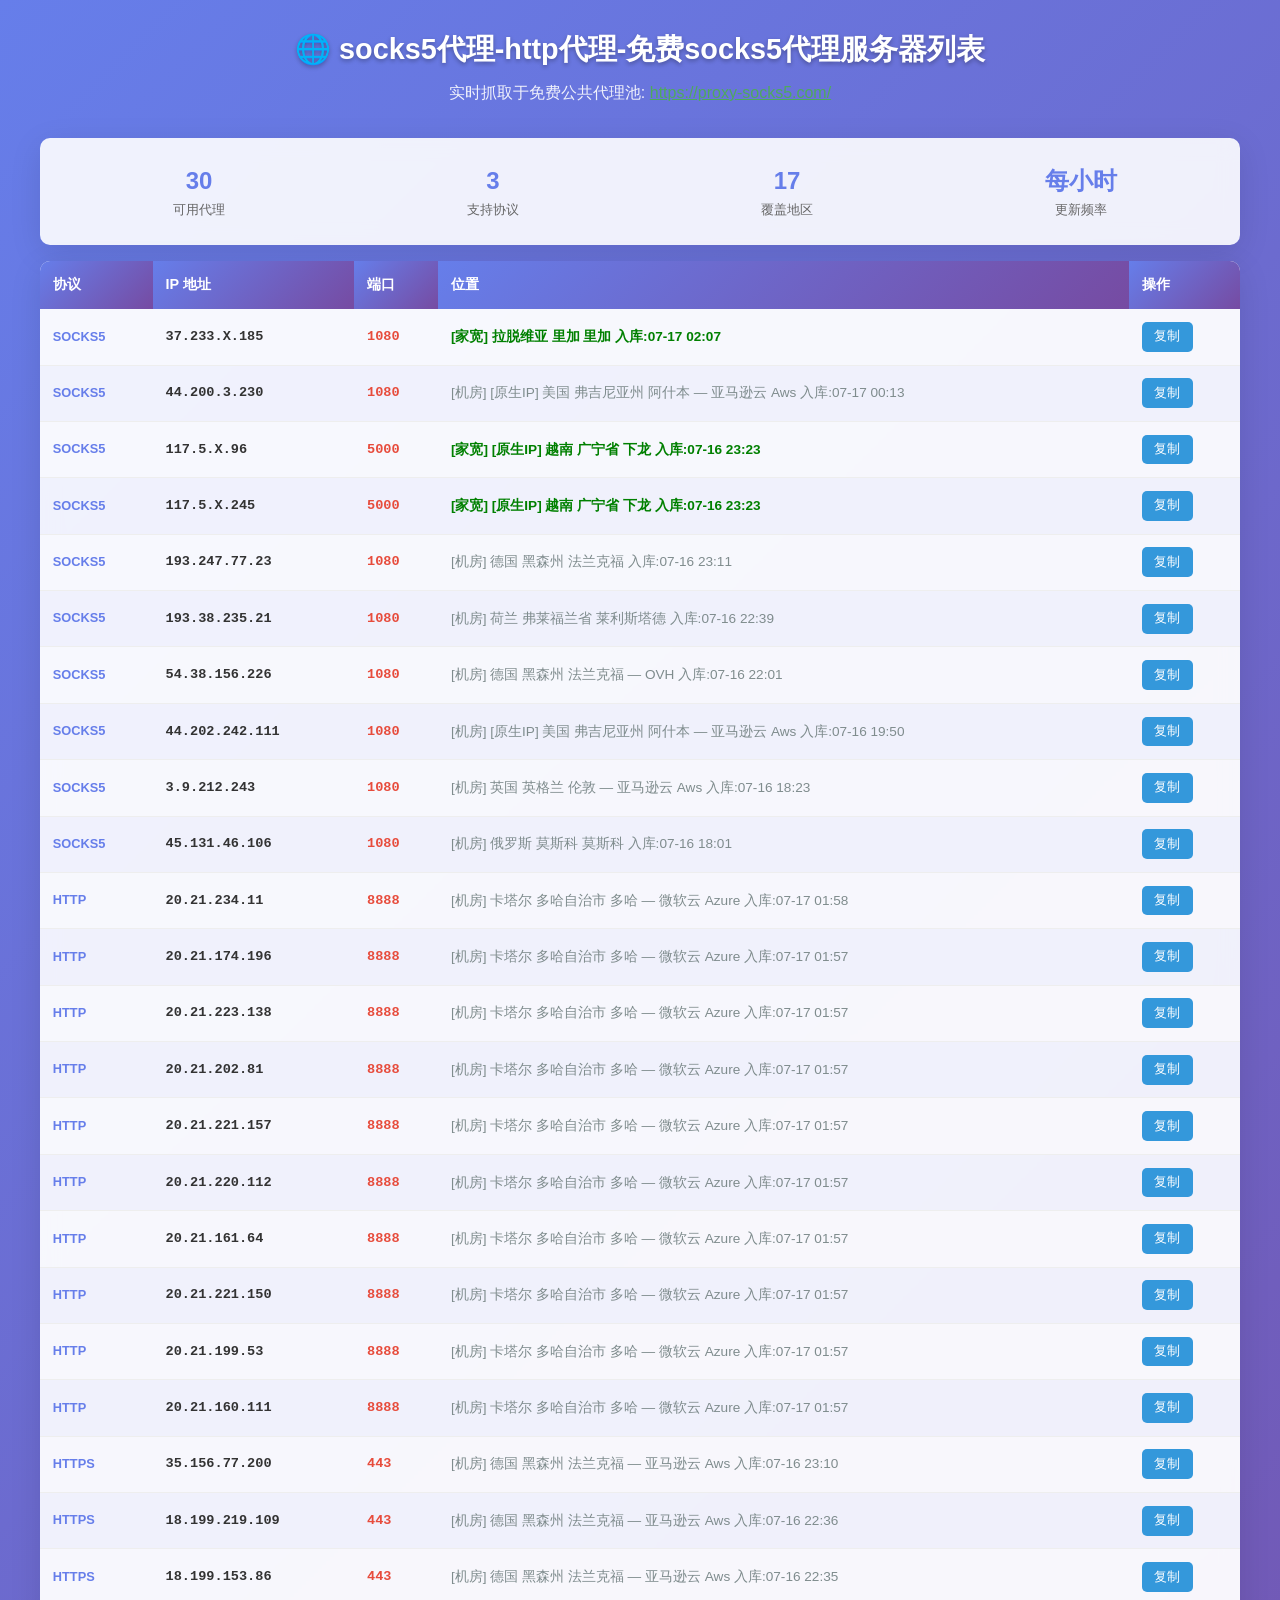
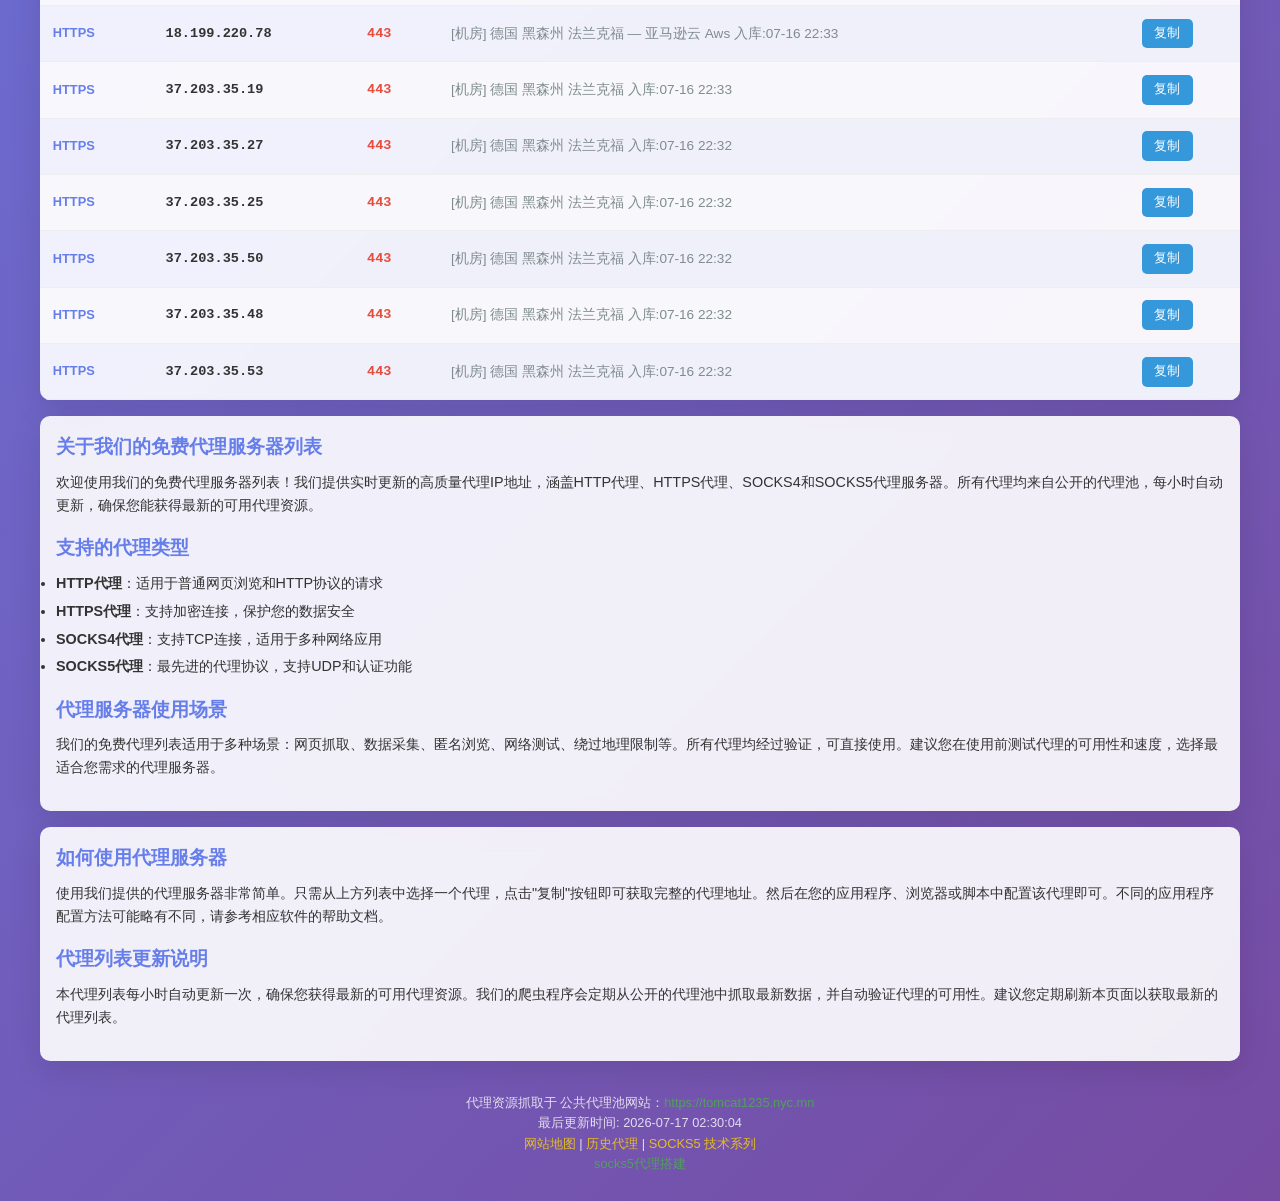
==== index.html @ ab37756b "Update index.html - 2026-07-17 02:30:05" ====
<!DOCTYPE html>
<html lang="zh-CN">
<head>
    <!-- 基础 Meta 标签 -->
    <meta charset="UTF-8">
    <meta name="viewport" content="width=device-width, initial-scale=1.0, maximum-scale=1.0, user-scalable=no">
    <meta http-equiv="X-UA-Compatible" content="IE=edge">
    
    <!-- SEO Meta 标签 -->
    <title>socks5代理-http代理-免费socks5代理服务器列表</title>
    <meta name="description" content="提供实时更新的免费HTTP、HTTPS、SOCKS4、SOCKS5代理服务器列表，覆盖全球多个国家和地区 覆盖全球17个国家和地区，30个可用代理IP，每小时更新，完全免费使用。">
    <meta name="keywords" content="免费代理,免费socks5代理代,理服务器,HTTP代理,HTTPS代理,SOCKS代理,SOCKS5,代理IP,代理列表,免费代理IP,高匿代理,匿名代理">
    <meta name="author" content="Free Proxy List">
    <meta name="robots" content="index, follow">
    <meta name="googlebot" content="index, follow">
    <meta name="bingbot" content="index, follow">
    
    <!-- Open Graph 标签 (社交媒体分享) -->
    <meta property="og:title" content="socks5代理-http代理-免费socks5代理服务器列表">
    <meta property="og:description" content="提供30个实时更新的免费代理服务器，提供实时更新的免费HTTP、HTTPS、SOCKS4、SOCKS5代理服务器列表，覆盖全球多个国家和地区">
    <meta property="og:type" content="website">
    <meta property="og:url" content="https://socks5-proxy.github.io">
    <meta property="og:image" content="https://socks5-proxy.github.io/proxy-list-preview.jpg">
    <meta property="og:locale" content="zh_CN">
    <meta property="og:site_name" content="socks5代理-http代理-免费socks5代理服务器列表">
    
    <!-- Twitter Card 标签 -->
    <meta name="twitter:card" content="summary_large_image">
    <meta name="twitter:title" content="socks5代理-http代理-免费socks5代理服务器列表">
    <meta name="twitter:description" content="提供实时更新的免费HTTP、HTTPS、SOCKS4、SOCKS5代理服务器列表，覆盖全球多个国家和地区">
    <meta name="twitter:image" content="https://socks5-proxy.github.io/proxy-list-preview.jpg">
    
    <!-- 其他 SEO 标签 -->
    <meta name="language" content="Chinese">
    <meta name="revisit-after" content="1 hours">
    <meta name="distribution" content="global">
    <meta name="rating" content="general">
    <link rel="canonical" href="https://socks5-proxy.github.io/">
    
    <!-- 结构化数据 (JSON-LD) -->
    <script type="application/ld+json">
{
  "@context": "https://schema.org",
  "@type": "WebSite",
  "description": "提供实时更新的免费HTTP、HTTPS、SOCKS4、SOCKS5代理服务器列表，覆盖全球多个国家和地区",
  "name": "socks5代理-http代理-免费socks5代理服务器列表",
  "potentialAction": {
    "@type": "SearchAction",
    "query-input": "required name=search_term_string",
    "target": "https://socks5-proxy.github.io/?q={search_term_string}"
  },
  "url": "https://socks5-proxy.github.io"
}
    </script>
    
    <!-- Favicon -->
    <link rel="icon" type="image/x-icon" href="/favicon.ico">
    <link rel="apple-touch-icon" sizes="180x180" href="/apple-touch-icon.png">
    
    <style>
        * {
            margin: 0;
            padding: 0;
            box-sizing: border-box;
        }
        
        body {
            font-family: -apple-system, BlinkMacSystemFont, 'Segoe UI', Roboto, Oxygen, Ubuntu, Cantarell, 'Open Sans', 'Helvetica Neue', sans-serif;
            background: linear-gradient(135deg, #667eea 0%, #764ba2 100%);
            color: #333;
            line-height: 1.6;
            padding: 10px;
        }
        
        .container {
            max-width: 1200px;
            margin: 0 auto;
        }
        
        header {
            text-align: center;
            padding: 1rem 0;
            color: white;
            animation: fadeInDown 1s ease;
        }
        
        h1 {
            font-size: 1.8rem;
            margin-bottom: 0.5rem;
            text-shadow: 0 2px 4px rgba(0,0,0,0.3);
        }
        
        .subtitle {
            font-size: 1rem;
            opacity: 0.9;
        }
        .subtitle a { color: #4CAF50; }
        
        .stats {
            background: rgba(255, 255, 255, 0.9);
            border-radius: 10px;
            padding: 1rem;
            margin: 1rem 0;
            box-shadow: 0 8px 32px rgba(0,0,0,0.1);
            backdrop-filter: blur(10px);
            animation: fadeInUp 1s ease;
        }
        
        .stats-grid {
            display: grid;
            grid-template-columns: repeat(auto-fit, minmax(150px, 1fr));
            gap: 0.5rem;
            text-align: center;
        }
        
        .stat-item {
            padding: 0.5rem;
        }
        
        .stat-number {
            font-size: 1.5rem;
            font-weight: bold;
            color: #667eea;
        }
        
        .stat-label {
            font-size: 0.8rem;
            color: #666;
        }
        
        .proxy-table {
            background: rgba(255, 255, 255, 0.95);
            border-radius: 10px;
            overflow: hidden;
            box-shadow: 0 8px 32px rgba(0,0,0,0.1);
            backdrop-filter: blur(10px);
            animation: fadeIn 1.5s ease;
            margin-bottom: 1rem;
        }
        
        table {
            width: 100%;
            border-collapse: collapse;
        }
        
        th {
            background: linear-gradient(135deg, #667eea 0%, #764ba2 100%);
            color: white;
            padding: 0.8rem;
            text-align: left;
            font-weight: 600;
            font-size: 0.9rem;
        }
        
        tr:nth-child(even) {
            background-color: rgba(102, 126, 234, 0.05);
        }
        
        td {
            padding: 0.8rem;
            border-bottom: 1px solid #eee;
            font-size: 0.9rem;
        }
        
        .protocol {
            font-weight: bold;
            color: #667eea;
            text-transform: uppercase;
            font-size: 0.8rem;
        }
        
        .ip {
            font-family: 'Courier New', monospace;
            font-weight: bold;
            font-size: 0.85rem;
        }
        
        .port {
            font-family: 'Courier New', monospace;
            color: #e74c3c;
            font-weight: bold;
            font-size: 0.85rem;
        }
        
        .location {
            color: #7f8c8d;
            font-size: 0.85rem;
        }
        
        .copy-btn {
            background: #3498db;
            color: white;
            border: none;
            padding: 0.4rem 0.8rem;
            border-radius: 5px;
            cursor: pointer;
            font-size: 0.8rem;
            transition: all 0.3s ease;
            white-space: nowrap;
        }
        
        .copy-btn:hover {
            background: #2980b9;
            transform: translateY(-2px);
        }
        
        .copy-btn.copied {
            background: #27ae60;
        }
        
        .footer {
            text-align: center;
            color: white;
            padding: 1rem;
            font-size: 0.8rem;
            opacity: 0.8;
            margin-top: 1rem;
        }
        
        .footer a {
            color: #FFD700;
            text-decoration: none;
        }
        
        .footer a:hover {
            text-decoration: underline;
        }
        
        #copy-notification {
            position: fixed;
            top: 20px;
            right: 20px;
            background: #27ae60;
            color: white;
            padding: 1rem 2rem;
            border-radius: 5px;
            box-shadow: 0 4px 12px rgba(0,0,0,0.15);
            font-weight: bold;
            z-index: 1000;
            opacity: 0;
            transform: translateY(-20px);
            transition: all 0.3s ease;
        }
        
        #copy-notification.show {
            opacity: 1;
            transform: translateY(0);
        }
        
        .seo-content {
            background: rgba(255, 255, 255, 0.9);
            border-radius: 10px;
            padding: 1rem;
            margin: 1rem 0;
            box-shadow: 0 8px 32px rgba(0,0,0,0.1);
            backdrop-filter: blur(10px);
        }
        
        .seo-content h2 {
            color: #667eea;
            font-size: 1.2rem;
            margin-bottom: 0.5rem;
        }
        
        .seo-content p, .seo-content ul {
            font-size: 0.9rem;
            margin-bottom: 1rem;
        }
        
        .seo-content li {
            margin-bottom: 0.3rem;
        }
        
        @keyframes fadeIn {
            from { opacity: 0; }
            to { opacity: 1; }
        }
        
        @keyframes fadeInDown {
            from {
                opacity: 0;
                transform: translateY(-30px);
            }
            to {
                opacity: 1;
                transform: translateY(0);
            }
        }
        
        @keyframes fadeInUp {
            from {
                opacity: 0;
                transform: translateY(30px);
            }
            to {
                opacity: 1;
                transform: translateY(0);
            }
        }
        
        /* 移动端优化 */
        @media (max-width: 768px) {
            body {
                padding: 5px;
            }
            
            .container {
                padding: 0 5px;
            }
            
            h1 {
                font-size: 1.5rem;
            }
            
            .subtitle {
                font-size: 0.9rem;
            }
            
            .stats {
                padding: 0.8rem;
            }
            
            .stats-grid {
                grid-template-columns: 1fr 1fr;
                gap: 0.5rem;
            }
            
            .stat-item {
                padding: 0.4rem;
            }
            
            .stat-number {
                font-size: 1.2rem;
            }
            
            .stat-label {
                font-size: 0.7rem;
            }
            
            th, td {
                padding: 0.5rem;
                font-size: 0.8rem;
            }
            
            .proxy-table {
                overflow-x: auto;
                margin-bottom: 1rem;
            }
            
            table {
                min-width: 600px;
            }
            
            .ip, .port, .location {
                font-size: 0.75rem;
            }
            
            .copy-btn {
                padding: 0.3rem 0.6rem;
                font-size: 0.7rem;
            }
            
            .footer {
                padding: 0.8rem;
                font-size: 0.7rem;
            }
            
            .seo-content {
                padding: 0.8rem;
            }
            
            .seo-content h2 {
                font-size: 1rem;
            }
            
            .seo-content p, .seo-content ul {
                font-size: 0.8rem;
            }
        }
        
        @media (max-width: 480px) {
            h1 {
                font-size: 1.3rem;
            }
            
            .stats-grid {
                grid-template-columns: 1fr;
            }
            
            th, td {
                padding: 0.4rem;
                font-size: 0.7rem;
            }
            
            .ip, .port, .location {
                font-size: 0.7rem;
            }
            
            .copy-btn {
                padding: 0.2rem 0.5rem;
                font-size: 0.65rem;
            }
        }
    </style>
</head>
<body>
    <div class="container">
        <header>
            <h1>🌐 socks5代理-http代理-免费socks5代理服务器列表</h1>
            <p class="subtitle">实时抓取于免费公共代理池: <a href="https://proxy-socks5.com/" target="_blank" rel="nofollow noopener">https://proxy-socks5.com/</a></p>
        </header>
        
        <div class="stats">
            <div class="stats-grid">
                <div class="stat-item">
                    <div class="stat-number">30</div>
                    <div class="stat-label">可用代理</div>
                </div>
                <div class="stat-item">
                    <div class="stat-number">3</div>
                    <div class="stat-label">支持协议</div>
                </div>
                <div class="stat-item">
                    <div class="stat-number">17</div>
                    <div class="stat-label">覆盖地区</div>
                </div>
                <div class="stat-item">
                    <div class="stat-number">每小时</div>
                    <div class="stat-label">更新频率</div>
                </div>
            </div>
        </div>
        
        <div class="proxy-table">
            <table>
                <thead>
                    <tr>
                        <th>协议</th>
                        <th>IP 地址</th>
                        <th>端口</th>
                        <th>位置</th>
                        <th>操作</th>
                    </tr>
                </thead>
                <tbody>
                    
                    <tr>
                        <td class="protocol">socks5</td>
                        <td class="ip">37.233.X.185</td>
                        <td class="port">1080</td>
                        <td class="location" style="color: green; font-weight: bold;">[家宽] 拉脱维亚 里加 里加 入库:07-17 02:07</td>
                        <td><button class="copy-btn" onclick="copyProxy(this, 'socks5://37.233.X.185:1080 [[家宽] 拉脱维亚 里加 里加 入库:07-17 02:07]')">复制</button></td>
                    </tr>
                    
                    <tr>
                        <td class="protocol">socks5</td>
                        <td class="ip">44.200.3.230</td>
                        <td class="port">1080</td>
                        <td class="location">[机房] [原生IP] 美国 弗吉尼亚州 阿什本 — 亚马逊云 Aws 入库:07-17 00:13</td>
                        <td><button class="copy-btn" onclick="copyProxy(this, 'socks5://44.200.3.230:1080 [[机房] [原生IP] 美国 弗吉尼亚州 阿什本 — 亚马逊云 Aws 入库:07-17 00:13]')">复制</button></td>
                    </tr>
                    
                    <tr>
                        <td class="protocol">socks5</td>
                        <td class="ip">117.5.X.96</td>
                        <td class="port">5000</td>
                        <td class="location" style="color: green; font-weight: bold;">[家宽] [原生IP] 越南 广宁省 下龙 入库:07-16 23:23</td>
                        <td><button class="copy-btn" onclick="copyProxy(this, 'socks5://117.5.X.96:5000 [[家宽] [原生IP] 越南 广宁省 下龙 入库:07-16 23:23]')">复制</button></td>
                    </tr>
                    
                    <tr>
                        <td class="protocol">socks5</td>
                        <td class="ip">117.5.X.245</td>
                        <td class="port">5000</td>
                        <td class="location" style="color: green; font-weight: bold;">[家宽] [原生IP] 越南 广宁省 下龙 入库:07-16 23:23</td>
                        <td><button class="copy-btn" onclick="copyProxy(this, 'socks5://117.5.X.245:5000 [[家宽] [原生IP] 越南 广宁省 下龙 入库:07-16 23:23]')">复制</button></td>
                    </tr>
                    
                    <tr>
                        <td class="protocol">socks5</td>
                        <td class="ip">193.247.77.23</td>
                        <td class="port">1080</td>
                        <td class="location">[机房] 德国 黑森州 法兰克福 入库:07-16 23:11</td>
                        <td><button class="copy-btn" onclick="copyProxy(this, 'socks5://193.247.77.23:1080 [[机房] 德国 黑森州 法兰克福 入库:07-16 23:11]')">复制</button></td>
                    </tr>
                    
                    <tr>
                        <td class="protocol">socks5</td>
                        <td class="ip">193.38.235.21</td>
                        <td class="port">1080</td>
                        <td class="location">[机房] 荷兰 弗莱福兰省 莱利斯塔德 入库:07-16 22:39</td>
                        <td><button class="copy-btn" onclick="copyProxy(this, 'socks5://193.38.235.21:1080 [[机房] 荷兰 弗莱福兰省 莱利斯塔德 入库:07-16 22:39]')">复制</button></td>
                    </tr>
                    
                    <tr>
                        <td class="protocol">socks5</td>
                        <td class="ip">54.38.156.226</td>
                        <td class="port">1080</td>
                        <td class="location">[机房] 德国 黑森州 法兰克福 — OVH 入库:07-16 22:01</td>
                        <td><button class="copy-btn" onclick="copyProxy(this, 'socks5://54.38.156.226:1080 [[机房] 德国 黑森州 法兰克福 — OVH 入库:07-16 22:01]')">复制</button></td>
                    </tr>
                    
                    <tr>
                        <td class="protocol">socks5</td>
                        <td class="ip">44.202.242.111</td>
                        <td class="port">1080</td>
                        <td class="location">[机房] [原生IP] 美国 弗吉尼亚州 阿什本 — 亚马逊云 Aws 入库:07-16 19:50</td>
                        <td><button class="copy-btn" onclick="copyProxy(this, 'socks5://44.202.242.111:1080 [[机房] [原生IP] 美国 弗吉尼亚州 阿什本 — 亚马逊云 Aws 入库:07-16 19:50]')">复制</button></td>
                    </tr>
                    
                    <tr>
                        <td class="protocol">socks5</td>
                        <td class="ip">3.9.212.243</td>
                        <td class="port">1080</td>
                        <td class="location">[机房] 英国 英格兰 伦敦 — 亚马逊云 Aws 入库:07-16 18:23</td>
                        <td><button class="copy-btn" onclick="copyProxy(this, 'socks5://3.9.212.243:1080 [[机房] 英国 英格兰 伦敦 — 亚马逊云 Aws 入库:07-16 18:23]')">复制</button></td>
                    </tr>
                    
                    <tr>
                        <td class="protocol">socks5</td>
                        <td class="ip">45.131.46.106</td>
                        <td class="port">1080</td>
                        <td class="location">[机房] 俄罗斯 莫斯科 莫斯科 入库:07-16 18:01</td>
                        <td><button class="copy-btn" onclick="copyProxy(this, 'socks5://45.131.46.106:1080 [[机房] 俄罗斯 莫斯科 莫斯科 入库:07-16 18:01]')">复制</button></td>
                    </tr>
                    
                    <tr>
                        <td class="protocol">http</td>
                        <td class="ip">20.21.234.11</td>
                        <td class="port">8888</td>
                        <td class="location">[机房] 卡塔尔 多哈自治市 多哈 — 微软云 Azure 入库:07-17 01:58</td>
                        <td><button class="copy-btn" onclick="copyProxy(this, 'http://20.21.234.11:8888 [[机房] 卡塔尔 多哈自治市 多哈 — 微软云 Azure 入库:07-17 01:58]')">复制</button></td>
                    </tr>
                    
                    <tr>
                        <td class="protocol">http</td>
                        <td class="ip">20.21.174.196</td>
                        <td class="port">8888</td>
                        <td class="location">[机房] 卡塔尔 多哈自治市 多哈 — 微软云 Azure 入库:07-17 01:57</td>
                        <td><button class="copy-btn" onclick="copyProxy(this, 'http://20.21.174.196:8888 [[机房] 卡塔尔 多哈自治市 多哈 — 微软云 Azure 入库:07-17 01:57]')">复制</button></td>
                    </tr>
                    
                    <tr>
                        <td class="protocol">http</td>
                        <td class="ip">20.21.223.138</td>
                        <td class="port">8888</td>
                        <td class="location">[机房] 卡塔尔 多哈自治市 多哈 — 微软云 Azure 入库:07-17 01:57</td>
                        <td><button class="copy-btn" onclick="copyProxy(this, 'http://20.21.223.138:8888 [[机房] 卡塔尔 多哈自治市 多哈 — 微软云 Azure 入库:07-17 01:57]')">复制</button></td>
                    </tr>
                    
                    <tr>
                        <td class="protocol">http</td>
                        <td class="ip">20.21.202.81</td>
                        <td class="port">8888</td>
                        <td class="location">[机房] 卡塔尔 多哈自治市 多哈 — 微软云 Azure 入库:07-17 01:57</td>
                        <td><button class="copy-btn" onclick="copyProxy(this, 'http://20.21.202.81:8888 [[机房] 卡塔尔 多哈自治市 多哈 — 微软云 Azure 入库:07-17 01:57]')">复制</button></td>
                    </tr>
                    
                    <tr>
                        <td class="protocol">http</td>
                        <td class="ip">20.21.221.157</td>
                        <td class="port">8888</td>
                        <td class="location">[机房] 卡塔尔 多哈自治市 多哈 — 微软云 Azure 入库:07-17 01:57</td>
                        <td><button class="copy-btn" onclick="copyProxy(this, 'http://20.21.221.157:8888 [[机房] 卡塔尔 多哈自治市 多哈 — 微软云 Azure 入库:07-17 01:57]')">复制</button></td>
                    </tr>
                    
                    <tr>
                        <td class="protocol">http</td>
                        <td class="ip">20.21.220.112</td>
                        <td class="port">8888</td>
                        <td class="location">[机房] 卡塔尔 多哈自治市 多哈 — 微软云 Azure 入库:07-17 01:57</td>
                        <td><button class="copy-btn" onclick="copyProxy(this, 'http://20.21.220.112:8888 [[机房] 卡塔尔 多哈自治市 多哈 — 微软云 Azure 入库:07-17 01:57]')">复制</button></td>
                    </tr>
                    
                    <tr>
                        <td class="protocol">http</td>
                        <td class="ip">20.21.161.64</td>
                        <td class="port">8888</td>
                        <td class="location">[机房] 卡塔尔 多哈自治市 多哈 — 微软云 Azure 入库:07-17 01:57</td>
                        <td><button class="copy-btn" onclick="copyProxy(this, 'http://20.21.161.64:8888 [[机房] 卡塔尔 多哈自治市 多哈 — 微软云 Azure 入库:07-17 01:57]')">复制</button></td>
                    </tr>
                    
                    <tr>
                        <td class="protocol">http</td>
                        <td class="ip">20.21.221.150</td>
                        <td class="port">8888</td>
                        <td class="location">[机房] 卡塔尔 多哈自治市 多哈 — 微软云 Azure 入库:07-17 01:57</td>
                        <td><button class="copy-btn" onclick="copyProxy(this, 'http://20.21.221.150:8888 [[机房] 卡塔尔 多哈自治市 多哈 — 微软云 Azure 入库:07-17 01:57]')">复制</button></td>
                    </tr>
                    
                    <tr>
                        <td class="protocol">http</td>
                        <td class="ip">20.21.199.53</td>
                        <td class="port">8888</td>
                        <td class="location">[机房] 卡塔尔 多哈自治市 多哈 — 微软云 Azure 入库:07-17 01:57</td>
                        <td><button class="copy-btn" onclick="copyProxy(this, 'http://20.21.199.53:8888 [[机房] 卡塔尔 多哈自治市 多哈 — 微软云 Azure 入库:07-17 01:57]')">复制</button></td>
                    </tr>
                    
                    <tr>
                        <td class="protocol">http</td>
                        <td class="ip">20.21.160.111</td>
                        <td class="port">8888</td>
                        <td class="location">[机房] 卡塔尔 多哈自治市 多哈 — 微软云 Azure 入库:07-17 01:57</td>
                        <td><button class="copy-btn" onclick="copyProxy(this, 'http://20.21.160.111:8888 [[机房] 卡塔尔 多哈自治市 多哈 — 微软云 Azure 入库:07-17 01:57]')">复制</button></td>
                    </tr>
                    
                    <tr>
                        <td class="protocol">https</td>
                        <td class="ip">35.156.77.200</td>
                        <td class="port">443</td>
                        <td class="location">[机房] 德国 黑森州 法兰克福 — 亚马逊云 Aws 入库:07-16 23:10</td>
                        <td><button class="copy-btn" onclick="copyProxy(this, 'https://35.156.77.200:443 [[机房] 德国 黑森州 法兰克福 — 亚马逊云 Aws 入库:07-16 23:10]')">复制</button></td>
                    </tr>
                    
                    <tr>
                        <td class="protocol">https</td>
                        <td class="ip">18.199.219.109</td>
                        <td class="port">443</td>
                        <td class="location">[机房] 德国 黑森州 法兰克福 — 亚马逊云 Aws 入库:07-16 22:36</td>
                        <td><button class="copy-btn" onclick="copyProxy(this, 'https://18.199.219.109:443 [[机房] 德国 黑森州 法兰克福 — 亚马逊云 Aws 入库:07-16 22:36]')">复制</button></td>
                    </tr>
                    
                    <tr>
                        <td class="protocol">https</td>
                        <td class="ip">18.199.153.86</td>
                        <td class="port">443</td>
                        <td class="location">[机房] 德国 黑森州 法兰克福 — 亚马逊云 Aws 入库:07-16 22:35</td>
                        <td><button class="copy-btn" onclick="copyProxy(this, 'https://18.199.153.86:443 [[机房] 德国 黑森州 法兰克福 — 亚马逊云 Aws 入库:07-16 22:35]')">复制</button></td>
                    </tr>
                    
                    <tr>
                        <td class="protocol">https</td>
                        <td class="ip">18.199.220.78</td>
                        <td class="port">443</td>
                        <td class="location">[机房] 德国 黑森州 法兰克福 — 亚马逊云 Aws 入库:07-16 22:33</td>
                        <td><button class="copy-btn" onclick="copyProxy(this, 'https://18.199.220.78:443 [[机房] 德国 黑森州 法兰克福 — 亚马逊云 Aws 入库:07-16 22:33]')">复制</button></td>
                    </tr>
                    
                    <tr>
                        <td class="protocol">https</td>
                        <td class="ip">37.203.35.19</td>
                        <td class="port">443</td>
                        <td class="location">[机房] 德国 黑森州 法兰克福 入库:07-16 22:33</td>
                        <td><button class="copy-btn" onclick="copyProxy(this, 'https://37.203.35.19:443 [[机房] 德国 黑森州 法兰克福 入库:07-16 22:33]')">复制</button></td>
                    </tr>
                    
                    <tr>
                        <td class="protocol">https</td>
                        <td class="ip">37.203.35.27</td>
                        <td class="port">443</td>
                        <td class="location">[机房] 德国 黑森州 法兰克福 入库:07-16 22:32</td>
                        <td><button class="copy-btn" onclick="copyProxy(this, 'https://37.203.35.27:443 [[机房] 德国 黑森州 法兰克福 入库:07-16 22:32]')">复制</button></td>
                    </tr>
                    
                    <tr>
                        <td class="protocol">https</td>
                        <td class="ip">37.203.35.25</td>
                        <td class="port">443</td>
                        <td class="location">[机房] 德国 黑森州 法兰克福 入库:07-16 22:32</td>
                        <td><button class="copy-btn" onclick="copyProxy(this, 'https://37.203.35.25:443 [[机房] 德国 黑森州 法兰克福 入库:07-16 22:32]')">复制</button></td>
                    </tr>
                    
                    <tr>
                        <td class="protocol">https</td>
                        <td class="ip">37.203.35.50</td>
                        <td class="port">443</td>
                        <td class="location">[机房] 德国 黑森州 法兰克福 入库:07-16 22:32</td>
                        <td><button class="copy-btn" onclick="copyProxy(this, 'https://37.203.35.50:443 [[机房] 德国 黑森州 法兰克福 入库:07-16 22:32]')">复制</button></td>
                    </tr>
                    
                    <tr>
                        <td class="protocol">https</td>
                        <td class="ip">37.203.35.48</td>
                        <td class="port">443</td>
                        <td class="location">[机房] 德国 黑森州 法兰克福 入库:07-16 22:32</td>
                        <td><button class="copy-btn" onclick="copyProxy(this, 'https://37.203.35.48:443 [[机房] 德国 黑森州 法兰克福 入库:07-16 22:32]')">复制</button></td>
                    </tr>
                    
                    <tr>
                        <td class="protocol">https</td>
                        <td class="ip">37.203.35.53</td>
                        <td class="port">443</td>
                        <td class="location">[机房] 德国 黑森州 法兰克福 入库:07-16 22:32</td>
                        <td><button class="copy-btn" onclick="copyProxy(this, 'https://37.203.35.53:443 [[机房] 德国 黑森州 法兰克福 入库:07-16 22:32]')">复制</button></td>
                    </tr>
                    
                </tbody>
            </table>
        </div>
        
        <!-- SEO 优化内容 - 移至底部 -->
        <div class="seo-content">
            <h2>关于我们的免费代理服务器列表</h2>
            <p>欢迎使用我们的免费代理服务器列表！我们提供实时更新的高质量代理IP地址，涵盖HTTP代理、HTTPS代理、SOCKS4和SOCKS5代理服务器。所有代理均来自公开的代理池，每小时自动更新，确保您能获得最新的可用代理资源。</p>
            
            <h2>支持的代理类型</h2>
            <ul>
                <li><strong>HTTP代理</strong>：适用于普通网页浏览和HTTP协议的请求</li>
                <li><strong>HTTPS代理</strong>：支持加密连接，保护您的数据安全</li>
                <li><strong>SOCKS4代理</strong>：支持TCP连接，适用于多种网络应用</li>
                <li><strong>SOCKS5代理</strong>：最先进的代理协议，支持UDP和认证功能</li>
            </ul>
            
            <h2>代理服务器使用场景</h2>
            <p>我们的免费代理列表适用于多种场景：网页抓取、数据采集、匿名浏览、网络测试、绕过地理限制等。所有代理均经过验证，可直接使用。建议您在使用前测试代理的可用性和速度，选择最适合您需求的代理服务器。</p>
        </div>
        
        <!-- 额外的 SEO 内容 -->
        <div class="seo-content">
            <h2>如何使用代理服务器</h2>
            <p>使用我们提供的代理服务器非常简单。只需从上方列表中选择一个代理，点击"复制"按钮即可获取完整的代理地址。然后在您的应用程序、浏览器或脚本中配置该代理即可。不同的应用程序配置方法可能略有不同，请参考相应软件的帮助文档。</p>
            
            <h2>代理列表更新说明</h2>
            <p>本代理列表每小时自动更新一次，确保您获得最新的可用代理资源。我们的爬虫程序会定期从公开的代理池中抓取最新数据，并自动验证代理的可用性。建议您定期刷新本页面以获取最新的代理列表。</p>
        </div>
        
        <div class="footer">
            代理资源抓取于 公共代理池网站：<a href="https://tomcat1235.nyc.mn" target="_blank" rel="nofollow noopener" style="color:#4CAF50;">https://tomcat1235.nyc.mn</a><br>
            最后更新时间: <time datetime="2026-07-17T02:30:04+08:00">2026-07-17 02:30:04</time><br>
            <a href="/sitemap.xml">网站地图</a> | <a href="allproxy.html" target="_blank">历史代理</a> | <a href="/socks5/" target="_blank">SOCKS5 技术系列</a><br>
            <a href="https://moyercus.github.io/" target="_blank" style="color:#4CAF50;">socks5代理搭建</a>
        </div>
        
        <div id="copy-notification">已复制到剪贴板！</div>
    </div>
    
    <script>
        function copyProxy(button, proxy) {
            navigator.clipboard.writeText(proxy).then(function() {
                // 显示视觉反馈
                const originalText = button.textContent;
                button.textContent = '已复制';
                button.classList.add('copied');
                
                // 显示通知
                const notification = document.getElementById('copy-notification');
                notification.classList.add('show');
                
                // 3秒后恢复原状
                setTimeout(function() {
                    button.textContent = originalText;
                    button.classList.remove('copied');
                    notification.classList.remove('show');
                }, 3000);
            }).catch(function(err) {
                console.error('复制失败: ', err);
                alert('复制失败，请手动复制: ' + proxy);
            });
        }
        
        // 添加表格行的悬停效果
        document.addEventListener('DOMContentLoaded', function() {
            const rows = document.querySelectorAll('tbody tr');
            rows.forEach(row => {
                row.addEventListener('mouseenter', function() {
                    this.style.transform = 'scale(1.02)';
                    this.style.boxShadow = '0 4px 8px rgba(0,0,0,0.1)';
                    this.style.transition = 'all 0.3s ease';
                });
                
                row.addEventListener('mouseleave', function() {
                    this.style.transform = 'scale(1)';
                    this.style.boxShadow = 'none';
                });
            });
        });
    </script>
</body>
</html>
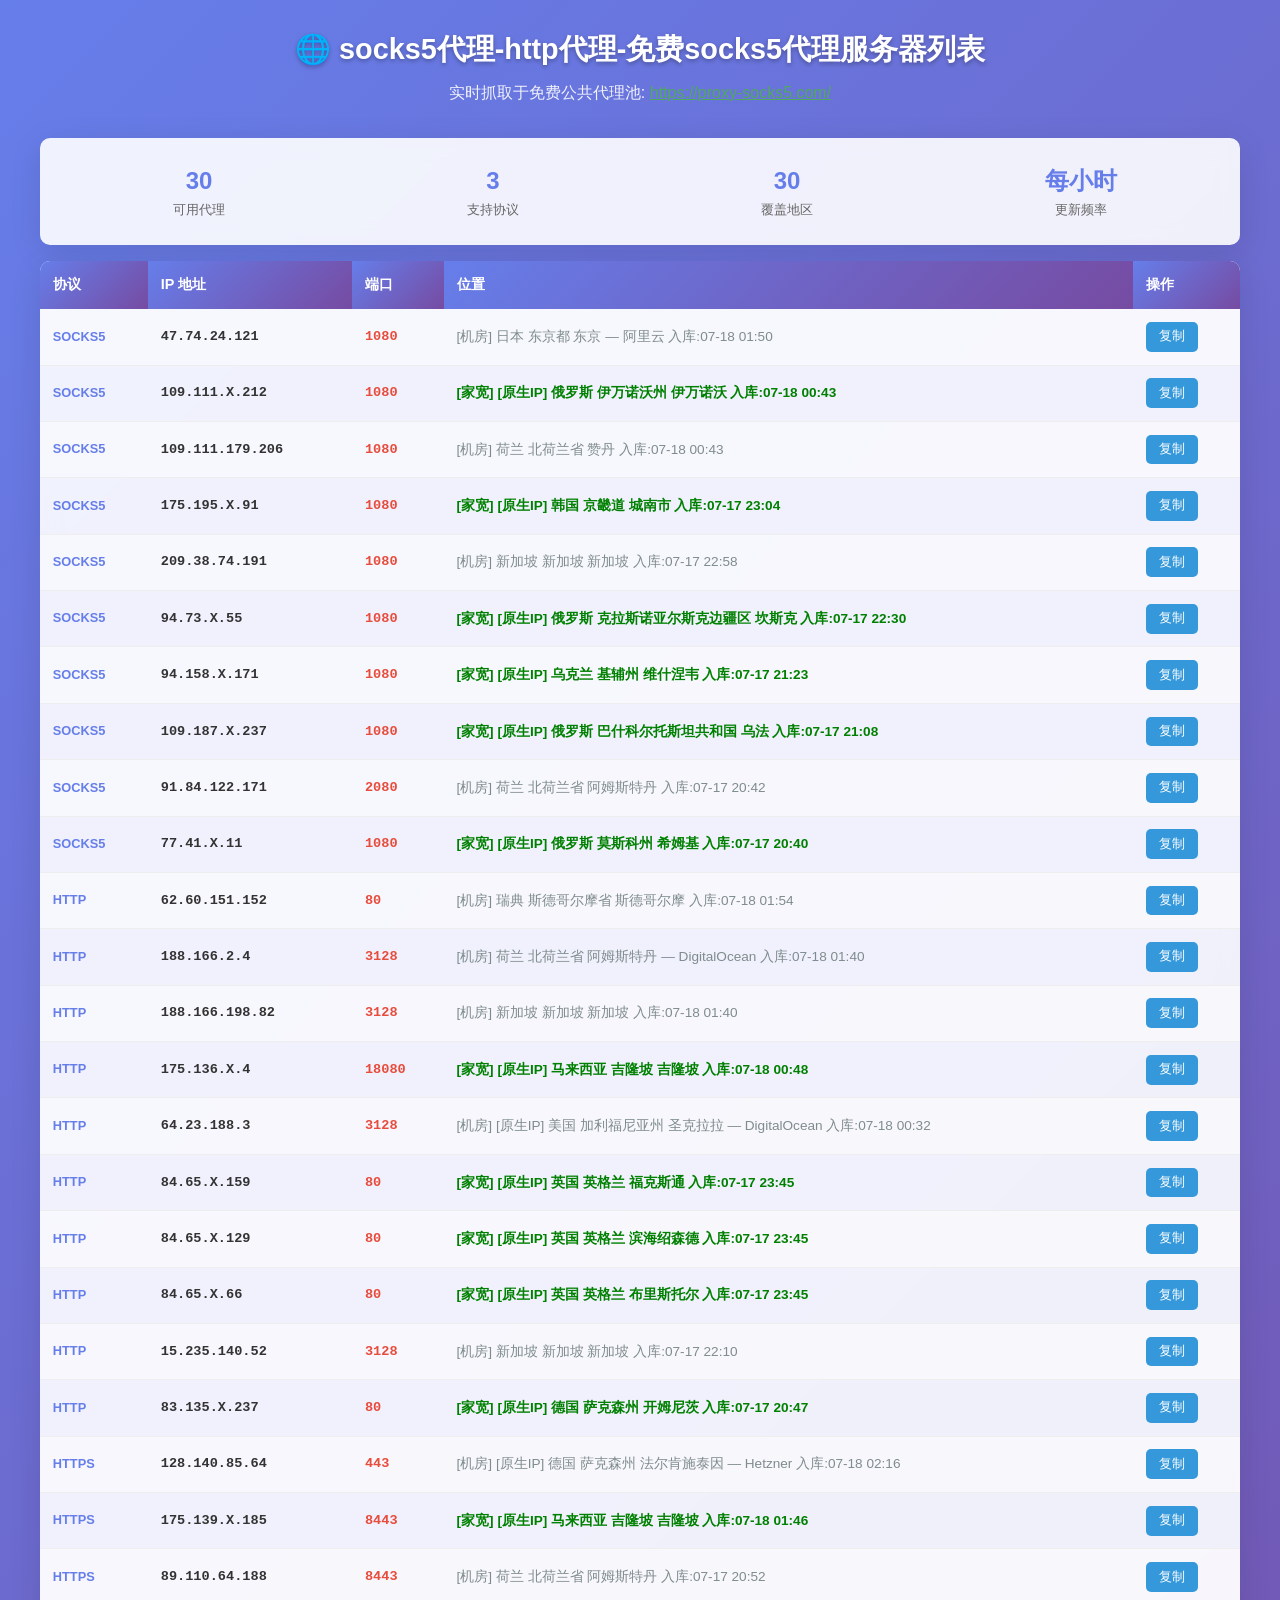
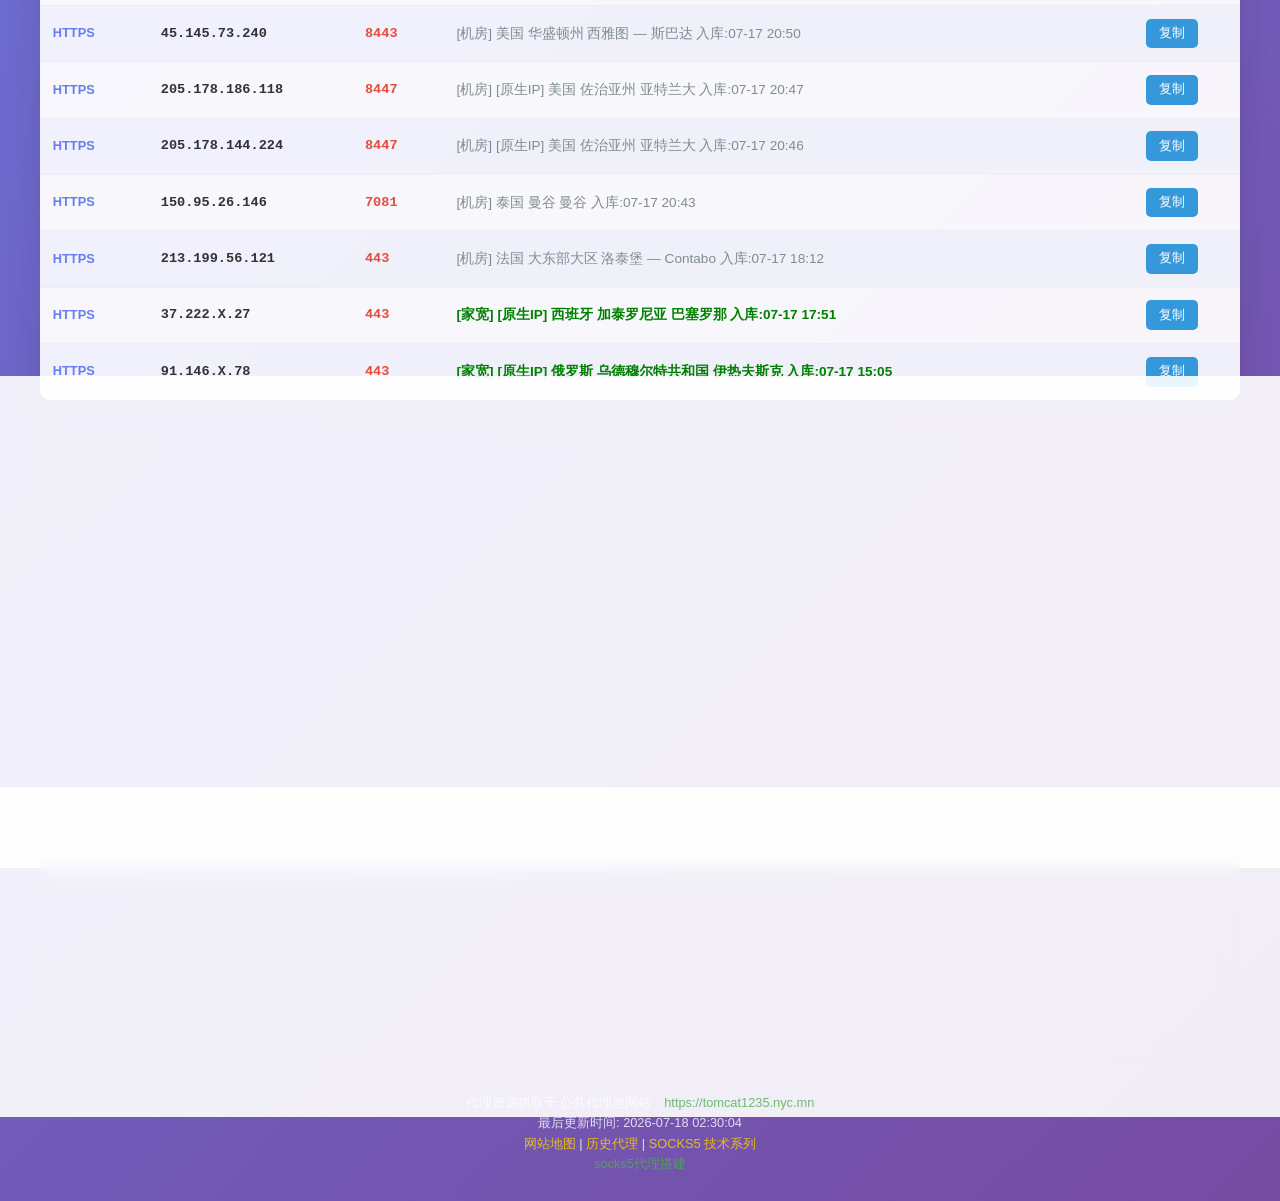
==== commit 0d964c09: "Update index.html - 2026-07-18 02:30:04" ====
--- a/index.html
+++ b/index.html
@@ -8,7 +8,7 @@
     
     <!-- SEO Meta 标签 -->
     <title>socks5代理-http代理-免费socks5代理服务器列表</title>
-    <meta name="description" content="提供实时更新的免费HTTP、HTTPS、SOCKS4、SOCKS5代理服务器列表，覆盖全球多个国家和地区 覆盖全球17个国家和地区，30个可用代理IP，每小时更新，完全免费使用。">
+    <meta name="description" content="提供实时更新的免费HTTP、HTTPS、SOCKS4、SOCKS5代理服务器列表，覆盖全球多个国家和地区 覆盖全球30个国家和地区，30个可用代理IP，每小时更新，完全免费使用。">
     <meta name="keywords" content="免费代理,免费socks5代理代,理服务器,HTTP代理,HTTPS代理,SOCKS代理,SOCKS5,代理IP,代理列表,免费代理IP,高匿代理,匿名代理">
     <meta name="author" content="Free Proxy List">
     <meta name="robots" content="index, follow">
@@ -421,7 +421,7 @@
                     <div class="stat-label">支持协议</div>
                 </div>
                 <div class="stat-item">
-                    <div class="stat-number">17</div>
+                    <div class="stat-number">30</div>
                     <div class="stat-label">覆盖地区</div>
                 </div>
                 <div class="stat-item">
@@ -446,242 +446,242 @@
                     
                     <tr>
                         <td class="protocol">socks5</td>
-                        <td class="ip">37.233.X.185</td>
-                        <td class="port">1080</td>
-                        <td class="location" style="color: green; font-weight: bold;">[家宽] 拉脱维亚 里加 里加 入库:07-17 02:07</td>
-                        <td><button class="copy-btn" onclick="copyProxy(this, 'socks5://37.233.X.185:1080 [[家宽] 拉脱维亚 里加 里加 入库:07-17 02:07]')">复制</button></td>
-                    </tr>
-                    
-                    <tr>
-                        <td class="protocol">socks5</td>
-                        <td class="ip">44.200.3.230</td>
-                        <td class="port">1080</td>
-                        <td class="location">[机房] [原生IP] 美国 弗吉尼亚州 阿什本 — 亚马逊云 Aws 入库:07-17 00:13</td>
-                        <td><button class="copy-btn" onclick="copyProxy(this, 'socks5://44.200.3.230:1080 [[机房] [原生IP] 美国 弗吉尼亚州 阿什本 — 亚马逊云 Aws 入库:07-17 00:13]')">复制</button></td>
-                    </tr>
-                    
-                    <tr>
-                        <td class="protocol">socks5</td>
-                        <td class="ip">117.5.X.96</td>
-                        <td class="port">5000</td>
-                        <td class="location" style="color: green; font-weight: bold;">[家宽] [原生IP] 越南 广宁省 下龙 入库:07-16 23:23</td>
-                        <td><button class="copy-btn" onclick="copyProxy(this, 'socks5://117.5.X.96:5000 [[家宽] [原生IP] 越南 广宁省 下龙 入库:07-16 23:23]')">复制</button></td>
-                    </tr>
-                    
-                    <tr>
-                        <td class="protocol">socks5</td>
-                        <td class="ip">117.5.X.245</td>
-                        <td class="port">5000</td>
-                        <td class="location" style="color: green; font-weight: bold;">[家宽] [原生IP] 越南 广宁省 下龙 入库:07-16 23:23</td>
-                        <td><button class="copy-btn" onclick="copyProxy(this, 'socks5://117.5.X.245:5000 [[家宽] [原生IP] 越南 广宁省 下龙 入库:07-16 23:23]')">复制</button></td>
-                    </tr>
-                    
-                    <tr>
-                        <td class="protocol">socks5</td>
-                        <td class="ip">193.247.77.23</td>
-                        <td class="port">1080</td>
-                        <td class="location">[机房] 德国 黑森州 法兰克福 入库:07-16 23:11</td>
-                        <td><button class="copy-btn" onclick="copyProxy(this, 'socks5://193.247.77.23:1080 [[机房] 德国 黑森州 法兰克福 入库:07-16 23:11]')">复制</button></td>
-                    </tr>
-                    
-                    <tr>
-                        <td class="protocol">socks5</td>
-                        <td class="ip">193.38.235.21</td>
-                        <td class="port">1080</td>
-                        <td class="location">[机房] 荷兰 弗莱福兰省 莱利斯塔德 入库:07-16 22:39</td>
-                        <td><button class="copy-btn" onclick="copyProxy(this, 'socks5://193.38.235.21:1080 [[机房] 荷兰 弗莱福兰省 莱利斯塔德 入库:07-16 22:39]')">复制</button></td>
-                    </tr>
-                    
-                    <tr>
-                        <td class="protocol">socks5</td>
-                        <td class="ip">54.38.156.226</td>
-                        <td class="port">1080</td>
-                        <td class="location">[机房] 德国 黑森州 法兰克福 — OVH 入库:07-16 22:01</td>
-                        <td><button class="copy-btn" onclick="copyProxy(this, 'socks5://54.38.156.226:1080 [[机房] 德国 黑森州 法兰克福 — OVH 入库:07-16 22:01]')">复制</button></td>
-                    </tr>
-                    
-                    <tr>
-                        <td class="protocol">socks5</td>
-                        <td class="ip">44.202.242.111</td>
-                        <td class="port">1080</td>
-                        <td class="location">[机房] [原生IP] 美国 弗吉尼亚州 阿什本 — 亚马逊云 Aws 入库:07-16 19:50</td>
-                        <td><button class="copy-btn" onclick="copyProxy(this, 'socks5://44.202.242.111:1080 [[机房] [原生IP] 美国 弗吉尼亚州 阿什本 — 亚马逊云 Aws 入库:07-16 19:50]')">复制</button></td>
-                    </tr>
-                    
-                    <tr>
-                        <td class="protocol">socks5</td>
-                        <td class="ip">3.9.212.243</td>
-                        <td class="port">1080</td>
-                        <td class="location">[机房] 英国 英格兰 伦敦 — 亚马逊云 Aws 入库:07-16 18:23</td>
-                        <td><button class="copy-btn" onclick="copyProxy(this, 'socks5://3.9.212.243:1080 [[机房] 英国 英格兰 伦敦 — 亚马逊云 Aws 入库:07-16 18:23]')">复制</button></td>
-                    </tr>
-                    
-                    <tr>
-                        <td class="protocol">socks5</td>
-                        <td class="ip">45.131.46.106</td>
-                        <td class="port">1080</td>
-                        <td class="location">[机房] 俄罗斯 莫斯科 莫斯科 入库:07-16 18:01</td>
-                        <td><button class="copy-btn" onclick="copyProxy(this, 'socks5://45.131.46.106:1080 [[机房] 俄罗斯 莫斯科 莫斯科 入库:07-16 18:01]')">复制</button></td>
-                    </tr>
-                    
-                    <tr>
-                        <td class="protocol">http</td>
-                        <td class="ip">20.21.234.11</td>
-                        <td class="port">8888</td>
-                        <td class="location">[机房] 卡塔尔 多哈自治市 多哈 — 微软云 Azure 入库:07-17 01:58</td>
-                        <td><button class="copy-btn" onclick="copyProxy(this, 'http://20.21.234.11:8888 [[机房] 卡塔尔 多哈自治市 多哈 — 微软云 Azure 入库:07-17 01:58]')">复制</button></td>
-                    </tr>
-                    
-                    <tr>
-                        <td class="protocol">http</td>
-                        <td class="ip">20.21.174.196</td>
-                        <td class="port">8888</td>
-                        <td class="location">[机房] 卡塔尔 多哈自治市 多哈 — 微软云 Azure 入库:07-17 01:57</td>
-                        <td><button class="copy-btn" onclick="copyProxy(this, 'http://20.21.174.196:8888 [[机房] 卡塔尔 多哈自治市 多哈 — 微软云 Azure 入库:07-17 01:57]')">复制</button></td>
-                    </tr>
-                    
-                    <tr>
-                        <td class="protocol">http</td>
-                        <td class="ip">20.21.223.138</td>
-                        <td class="port">8888</td>
-                        <td class="location">[机房] 卡塔尔 多哈自治市 多哈 — 微软云 Azure 入库:07-17 01:57</td>
-                        <td><button class="copy-btn" onclick="copyProxy(this, 'http://20.21.223.138:8888 [[机房] 卡塔尔 多哈自治市 多哈 — 微软云 Azure 入库:07-17 01:57]')">复制</button></td>
-                    </tr>
-                    
-                    <tr>
-                        <td class="protocol">http</td>
-                        <td class="ip">20.21.202.81</td>
-                        <td class="port">8888</td>
-                        <td class="location">[机房] 卡塔尔 多哈自治市 多哈 — 微软云 Azure 入库:07-17 01:57</td>
-                        <td><button class="copy-btn" onclick="copyProxy(this, 'http://20.21.202.81:8888 [[机房] 卡塔尔 多哈自治市 多哈 — 微软云 Azure 入库:07-17 01:57]')">复制</button></td>
-                    </tr>
-                    
-                    <tr>
-                        <td class="protocol">http</td>
-                        <td class="ip">20.21.221.157</td>
-                        <td class="port">8888</td>
-                        <td class="location">[机房] 卡塔尔 多哈自治市 多哈 — 微软云 Azure 入库:07-17 01:57</td>
-                        <td><button class="copy-btn" onclick="copyProxy(this, 'http://20.21.221.157:8888 [[机房] 卡塔尔 多哈自治市 多哈 — 微软云 Azure 入库:07-17 01:57]')">复制</button></td>
-                    </tr>
-                    
-                    <tr>
-                        <td class="protocol">http</td>
-                        <td class="ip">20.21.220.112</td>
-                        <td class="port">8888</td>
-                        <td class="location">[机房] 卡塔尔 多哈自治市 多哈 — 微软云 Azure 入库:07-17 01:57</td>
-                        <td><button class="copy-btn" onclick="copyProxy(this, 'http://20.21.220.112:8888 [[机房] 卡塔尔 多哈自治市 多哈 — 微软云 Azure 入库:07-17 01:57]')">复制</button></td>
-                    </tr>
-                    
-                    <tr>
-                        <td class="protocol">http</td>
-                        <td class="ip">20.21.161.64</td>
-                        <td class="port">8888</td>
-                        <td class="location">[机房] 卡塔尔 多哈自治市 多哈 — 微软云 Azure 入库:07-17 01:57</td>
-                        <td><button class="copy-btn" onclick="copyProxy(this, 'http://20.21.161.64:8888 [[机房] 卡塔尔 多哈自治市 多哈 — 微软云 Azure 入库:07-17 01:57]')">复制</button></td>
-                    </tr>
-                    
-                    <tr>
-                        <td class="protocol">http</td>
-                        <td class="ip">20.21.221.150</td>
-                        <td class="port">8888</td>
-                        <td class="location">[机房] 卡塔尔 多哈自治市 多哈 — 微软云 Azure 入库:07-17 01:57</td>
-                        <td><button class="copy-btn" onclick="copyProxy(this, 'http://20.21.221.150:8888 [[机房] 卡塔尔 多哈自治市 多哈 — 微软云 Azure 入库:07-17 01:57]')">复制</button></td>
-                    </tr>
-                    
-                    <tr>
-                        <td class="protocol">http</td>
-                        <td class="ip">20.21.199.53</td>
-                        <td class="port">8888</td>
-                        <td class="location">[机房] 卡塔尔 多哈自治市 多哈 — 微软云 Azure 入库:07-17 01:57</td>
-                        <td><button class="copy-btn" onclick="copyProxy(this, 'http://20.21.199.53:8888 [[机房] 卡塔尔 多哈自治市 多哈 — 微软云 Azure 入库:07-17 01:57]')">复制</button></td>
-                    </tr>
-                    
-                    <tr>
-                        <td class="protocol">http</td>
-                        <td class="ip">20.21.160.111</td>
-                        <td class="port">8888</td>
-                        <td class="location">[机房] 卡塔尔 多哈自治市 多哈 — 微软云 Azure 入库:07-17 01:57</td>
-                        <td><button class="copy-btn" onclick="copyProxy(this, 'http://20.21.160.111:8888 [[机房] 卡塔尔 多哈自治市 多哈 — 微软云 Azure 入库:07-17 01:57]')">复制</button></td>
-                    </tr>
-                    
-                    <tr>
-                        <td class="protocol">https</td>
-                        <td class="ip">35.156.77.200</td>
+                        <td class="ip">47.74.24.121</td>
+                        <td class="port">1080</td>
+                        <td class="location">[机房] 日本 东京都 东京 — 阿里云 入库:07-18 01:50</td>
+                        <td><button class="copy-btn" onclick="copyProxy(this, 'socks5://47.74.24.121:1080 [[机房] 日本 东京都 东京 — 阿里云 入库:07-18 01:50]')">复制</button></td>
+                    </tr>
+                    
+                    <tr>
+                        <td class="protocol">socks5</td>
+                        <td class="ip">109.111.X.212</td>
+                        <td class="port">1080</td>
+                        <td class="location" style="color: green; font-weight: bold;">[家宽] [原生IP] 俄罗斯 伊万诺沃州 伊万诺沃 入库:07-18 00:43</td>
+                        <td><button class="copy-btn" onclick="copyProxy(this, 'socks5://109.111.X.212:1080 [[家宽] [原生IP] 俄罗斯 伊万诺沃州 伊万诺沃 入库:07-18 00:43]')">复制</button></td>
+                    </tr>
+                    
+                    <tr>
+                        <td class="protocol">socks5</td>
+                        <td class="ip">109.111.179.206</td>
+                        <td class="port">1080</td>
+                        <td class="location">[机房] 荷兰 北荷兰省 赞丹 入库:07-18 00:43</td>
+                        <td><button class="copy-btn" onclick="copyProxy(this, 'socks5://109.111.179.206:1080 [[机房] 荷兰 北荷兰省 赞丹 入库:07-18 00:43]')">复制</button></td>
+                    </tr>
+                    
+                    <tr>
+                        <td class="protocol">socks5</td>
+                        <td class="ip">175.195.X.91</td>
+                        <td class="port">1080</td>
+                        <td class="location" style="color: green; font-weight: bold;">[家宽] [原生IP] 韩国 京畿道 城南市 入库:07-17 23:04</td>
+                        <td><button class="copy-btn" onclick="copyProxy(this, 'socks5://175.195.X.91:1080 [[家宽] [原生IP] 韩国 京畿道 城南市 入库:07-17 23:04]')">复制</button></td>
+                    </tr>
+                    
+                    <tr>
+                        <td class="protocol">socks5</td>
+                        <td class="ip">209.38.74.191</td>
+                        <td class="port">1080</td>
+                        <td class="location">[机房] 新加坡 新加坡 新加坡 入库:07-17 22:58</td>
+                        <td><button class="copy-btn" onclick="copyProxy(this, 'socks5://209.38.74.191:1080 [[机房] 新加坡 新加坡 新加坡 入库:07-17 22:58]')">复制</button></td>
+                    </tr>
+                    
+                    <tr>
+                        <td class="protocol">socks5</td>
+                        <td class="ip">94.73.X.55</td>
+                        <td class="port">1080</td>
+                        <td class="location" style="color: green; font-weight: bold;">[家宽] [原生IP] 俄罗斯 克拉斯诺亚尔斯克边疆区 坎斯克 入库:07-17 22:30</td>
+                        <td><button class="copy-btn" onclick="copyProxy(this, 'socks5://94.73.X.55:1080 [[家宽] [原生IP] 俄罗斯 克拉斯诺亚尔斯克边疆区 坎斯克 入库:07-17 22:30]')">复制</button></td>
+                    </tr>
+                    
+                    <tr>
+                        <td class="protocol">socks5</td>
+                        <td class="ip">94.158.X.171</td>
+                        <td class="port">1080</td>
+                        <td class="location" style="color: green; font-weight: bold;">[家宽] [原生IP] 乌克兰 基辅州 维什涅韦 入库:07-17 21:23</td>
+                        <td><button class="copy-btn" onclick="copyProxy(this, 'socks5://94.158.X.171:1080 [[家宽] [原生IP] 乌克兰 基辅州 维什涅韦 入库:07-17 21:23]')">复制</button></td>
+                    </tr>
+                    
+                    <tr>
+                        <td class="protocol">socks5</td>
+                        <td class="ip">109.187.X.237</td>
+                        <td class="port">1080</td>
+                        <td class="location" style="color: green; font-weight: bold;">[家宽] [原生IP] 俄罗斯 巴什科尔托斯坦共和国 乌法 入库:07-17 21:08</td>
+                        <td><button class="copy-btn" onclick="copyProxy(this, 'socks5://109.187.X.237:1080 [[家宽] [原生IP] 俄罗斯 巴什科尔托斯坦共和国 乌法 入库:07-17 21:08]')">复制</button></td>
+                    </tr>
+                    
+                    <tr>
+                        <td class="protocol">socks5</td>
+                        <td class="ip">91.84.122.171</td>
+                        <td class="port">2080</td>
+                        <td class="location">[机房] 荷兰 北荷兰省 阿姆斯特丹 入库:07-17 20:42</td>
+                        <td><button class="copy-btn" onclick="copyProxy(this, 'socks5://91.84.122.171:2080 [[机房] 荷兰 北荷兰省 阿姆斯特丹 入库:07-17 20:42]')">复制</button></td>
+                    </tr>
+                    
+                    <tr>
+                        <td class="protocol">socks5</td>
+                        <td class="ip">77.41.X.11</td>
+                        <td class="port">1080</td>
+                        <td class="location" style="color: green; font-weight: bold;">[家宽] [原生IP] 俄罗斯 莫斯科州 希姆基 入库:07-17 20:40</td>
+                        <td><button class="copy-btn" onclick="copyProxy(this, 'socks5://77.41.X.11:1080 [[家宽] [原生IP] 俄罗斯 莫斯科州 希姆基 入库:07-17 20:40]')">复制</button></td>
+                    </tr>
+                    
+                    <tr>
+                        <td class="protocol">http</td>
+                        <td class="ip">62.60.151.152</td>
+                        <td class="port">80</td>
+                        <td class="location">[机房] 瑞典 斯德哥尔摩省 斯德哥尔摩 入库:07-18 01:54</td>
+                        <td><button class="copy-btn" onclick="copyProxy(this, 'http://62.60.151.152:80 [[机房] 瑞典 斯德哥尔摩省 斯德哥尔摩 入库:07-18 01:54]')">复制</button></td>
+                    </tr>
+                    
+                    <tr>
+                        <td class="protocol">http</td>
+                        <td class="ip">188.166.2.4</td>
+                        <td class="port">3128</td>
+                        <td class="location">[机房] 荷兰 北荷兰省 阿姆斯特丹 — DigitalOcean 入库:07-18 01:40</td>
+                        <td><button class="copy-btn" onclick="copyProxy(this, 'http://188.166.2.4:3128 [[机房] 荷兰 北荷兰省 阿姆斯特丹 — DigitalOcean 入库:07-18 01:40]')">复制</button></td>
+                    </tr>
+                    
+                    <tr>
+                        <td class="protocol">http</td>
+                        <td class="ip">188.166.198.82</td>
+                        <td class="port">3128</td>
+                        <td class="location">[机房] 新加坡 新加坡 新加坡 入库:07-18 01:40</td>
+                        <td><button class="copy-btn" onclick="copyProxy(this, 'http://188.166.198.82:3128 [[机房] 新加坡 新加坡 新加坡 入库:07-18 01:40]')">复制</button></td>
+                    </tr>
+                    
+                    <tr>
+                        <td class="protocol">http</td>
+                        <td class="ip">175.136.X.4</td>
+                        <td class="port">18080</td>
+                        <td class="location" style="color: green; font-weight: bold;">[家宽] [原生IP] 马来西亚 吉隆坡 吉隆坡 入库:07-18 00:48</td>
+                        <td><button class="copy-btn" onclick="copyProxy(this, 'http://175.136.X.4:18080 [[家宽] [原生IP] 马来西亚 吉隆坡 吉隆坡 入库:07-18 00:48]')">复制</button></td>
+                    </tr>
+                    
+                    <tr>
+                        <td class="protocol">http</td>
+                        <td class="ip">64.23.188.3</td>
+                        <td class="port">3128</td>
+                        <td class="location">[机房] [原生IP] 美国 加利福尼亚州 圣克拉拉 — DigitalOcean 入库:07-18 00:32</td>
+                        <td><button class="copy-btn" onclick="copyProxy(this, 'http://64.23.188.3:3128 [[机房] [原生IP] 美国 加利福尼亚州 圣克拉拉 — DigitalOcean 入库:07-18 00:32]')">复制</button></td>
+                    </tr>
+                    
+                    <tr>
+                        <td class="protocol">http</td>
+                        <td class="ip">84.65.X.159</td>
+                        <td class="port">80</td>
+                        <td class="location" style="color: green; font-weight: bold;">[家宽] [原生IP] 英国 英格兰 福克斯通 入库:07-17 23:45</td>
+                        <td><button class="copy-btn" onclick="copyProxy(this, 'http://84.65.X.159:80 [[家宽] [原生IP] 英国 英格兰 福克斯通 入库:07-17 23:45]')">复制</button></td>
+                    </tr>
+                    
+                    <tr>
+                        <td class="protocol">http</td>
+                        <td class="ip">84.65.X.129</td>
+                        <td class="port">80</td>
+                        <td class="location" style="color: green; font-weight: bold;">[家宽] [原生IP] 英国 英格兰 滨海绍森德 入库:07-17 23:45</td>
+                        <td><button class="copy-btn" onclick="copyProxy(this, 'http://84.65.X.129:80 [[家宽] [原生IP] 英国 英格兰 滨海绍森德 入库:07-17 23:45]')">复制</button></td>
+                    </tr>
+                    
+                    <tr>
+                        <td class="protocol">http</td>
+                        <td class="ip">84.65.X.66</td>
+                        <td class="port">80</td>
+                        <td class="location" style="color: green; font-weight: bold;">[家宽] [原生IP] 英国 英格兰 布里斯托尔 入库:07-17 23:45</td>
+                        <td><button class="copy-btn" onclick="copyProxy(this, 'http://84.65.X.66:80 [[家宽] [原生IP] 英国 英格兰 布里斯托尔 入库:07-17 23:45]')">复制</button></td>
+                    </tr>
+                    
+                    <tr>
+                        <td class="protocol">http</td>
+                        <td class="ip">15.235.140.52</td>
+                        <td class="port">3128</td>
+                        <td class="location">[机房] 新加坡 新加坡 新加坡 入库:07-17 22:10</td>
+                        <td><button class="copy-btn" onclick="copyProxy(this, 'http://15.235.140.52:3128 [[机房] 新加坡 新加坡 新加坡 入库:07-17 22:10]')">复制</button></td>
+                    </tr>
+                    
+                    <tr>
+                        <td class="protocol">http</td>
+                        <td class="ip">83.135.X.237</td>
+                        <td class="port">80</td>
+                        <td class="location" style="color: green; font-weight: bold;">[家宽] [原生IP] 德国 萨克森州 开姆尼茨 入库:07-17 20:47</td>
+                        <td><button class="copy-btn" onclick="copyProxy(this, 'http://83.135.X.237:80 [[家宽] [原生IP] 德国 萨克森州 开姆尼茨 入库:07-17 20:47]')">复制</button></td>
+                    </tr>
+                    
+                    <tr>
+                        <td class="protocol">https</td>
+                        <td class="ip">128.140.85.64</td>
                         <td class="port">443</td>
-                        <td class="location">[机房] 德国 黑森州 法兰克福 — 亚马逊云 Aws 入库:07-16 23:10</td>
-                        <td><button class="copy-btn" onclick="copyProxy(this, 'https://35.156.77.200:443 [[机房] 德国 黑森州 法兰克福 — 亚马逊云 Aws 入库:07-16 23:10]')">复制</button></td>
-                    </tr>
-                    
-                    <tr>
-                        <td class="protocol">https</td>
-                        <td class="ip">18.199.219.109</td>
+                        <td class="location">[机房] [原生IP] 德国 萨克森州 法尔肯施泰因 — Hetzner 入库:07-18 02:16</td>
+                        <td><button class="copy-btn" onclick="copyProxy(this, 'https://128.140.85.64:443 [[机房] [原生IP] 德国 萨克森州 法尔肯施泰因 — Hetzner 入库:07-18 02:16]')">复制</button></td>
+                    </tr>
+                    
+                    <tr>
+                        <td class="protocol">https</td>
+                        <td class="ip">175.139.X.185</td>
+                        <td class="port">8443</td>
+                        <td class="location" style="color: green; font-weight: bold;">[家宽] [原生IP] 马来西亚 吉隆坡 吉隆坡 入库:07-18 01:46</td>
+                        <td><button class="copy-btn" onclick="copyProxy(this, 'https://175.139.X.185:8443 [[家宽] [原生IP] 马来西亚 吉隆坡 吉隆坡 入库:07-18 01:46]')">复制</button></td>
+                    </tr>
+                    
+                    <tr>
+                        <td class="protocol">https</td>
+                        <td class="ip">89.110.64.188</td>
+                        <td class="port">8443</td>
+                        <td class="location">[机房] 荷兰 北荷兰省 阿姆斯特丹 入库:07-17 20:52</td>
+                        <td><button class="copy-btn" onclick="copyProxy(this, 'https://89.110.64.188:8443 [[机房] 荷兰 北荷兰省 阿姆斯特丹 入库:07-17 20:52]')">复制</button></td>
+                    </tr>
+                    
+                    <tr>
+                        <td class="protocol">https</td>
+                        <td class="ip">45.145.73.240</td>
+                        <td class="port">8443</td>
+                        <td class="location">[机房] 美国 华盛顿州 西雅图 — 斯巴达 入库:07-17 20:50</td>
+                        <td><button class="copy-btn" onclick="copyProxy(this, 'https://45.145.73.240:8443 [[机房] 美国 华盛顿州 西雅图 — 斯巴达 入库:07-17 20:50]')">复制</button></td>
+                    </tr>
+                    
+                    <tr>
+                        <td class="protocol">https</td>
+                        <td class="ip">205.178.186.118</td>
+                        <td class="port">8447</td>
+                        <td class="location">[机房] [原生IP] 美国 佐治亚州 亚特兰大 入库:07-17 20:47</td>
+                        <td><button class="copy-btn" onclick="copyProxy(this, 'https://205.178.186.118:8447 [[机房] [原生IP] 美国 佐治亚州 亚特兰大 入库:07-17 20:47]')">复制</button></td>
+                    </tr>
+                    
+                    <tr>
+                        <td class="protocol">https</td>
+                        <td class="ip">205.178.144.224</td>
+                        <td class="port">8447</td>
+                        <td class="location">[机房] [原生IP] 美国 佐治亚州 亚特兰大 入库:07-17 20:46</td>
+                        <td><button class="copy-btn" onclick="copyProxy(this, 'https://205.178.144.224:8447 [[机房] [原生IP] 美国 佐治亚州 亚特兰大 入库:07-17 20:46]')">复制</button></td>
+                    </tr>
+                    
+                    <tr>
+                        <td class="protocol">https</td>
+                        <td class="ip">150.95.26.146</td>
+                        <td class="port">7081</td>
+                        <td class="location">[机房] 泰国 曼谷 曼谷 入库:07-17 20:43</td>
+                        <td><button class="copy-btn" onclick="copyProxy(this, 'https://150.95.26.146:7081 [[机房] 泰国 曼谷 曼谷 入库:07-17 20:43]')">复制</button></td>
+                    </tr>
+                    
+                    <tr>
+                        <td class="protocol">https</td>
+                        <td class="ip">213.199.56.121</td>
                         <td class="port">443</td>
-                        <td class="location">[机房] 德国 黑森州 法兰克福 — 亚马逊云 Aws 入库:07-16 22:36</td>
-                        <td><button class="copy-btn" onclick="copyProxy(this, 'https://18.199.219.109:443 [[机房] 德国 黑森州 法兰克福 — 亚马逊云 Aws 入库:07-16 22:36]')">复制</button></td>
-                    </tr>
-                    
-                    <tr>
-                        <td class="protocol">https</td>
-                        <td class="ip">18.199.153.86</td>
+                        <td class="location">[机房] 法国 大东部大区 洛泰堡 — Contabo 入库:07-17 18:12</td>
+                        <td><button class="copy-btn" onclick="copyProxy(this, 'https://213.199.56.121:443 [[机房] 法国 大东部大区 洛泰堡 — Contabo 入库:07-17 18:12]')">复制</button></td>
+                    </tr>
+                    
+                    <tr>
+                        <td class="protocol">https</td>
+                        <td class="ip">37.222.X.27</td>
                         <td class="port">443</td>
-                        <td class="location">[机房] 德国 黑森州 法兰克福 — 亚马逊云 Aws 入库:07-16 22:35</td>
-                        <td><button class="copy-btn" onclick="copyProxy(this, 'https://18.199.153.86:443 [[机房] 德国 黑森州 法兰克福 — 亚马逊云 Aws 入库:07-16 22:35]')">复制</button></td>
-                    </tr>
-                    
-                    <tr>
-                        <td class="protocol">https</td>
-                        <td class="ip">18.199.220.78</td>
+                        <td class="location" style="color: green; font-weight: bold;">[家宽] [原生IP] 西班牙 加泰罗尼亚 巴塞罗那 入库:07-17 17:51</td>
+                        <td><button class="copy-btn" onclick="copyProxy(this, 'https://37.222.X.27:443 [[家宽] [原生IP] 西班牙 加泰罗尼亚 巴塞罗那 入库:07-17 17:51]')">复制</button></td>
+                    </tr>
+                    
+                    <tr>
+                        <td class="protocol">https</td>
+                        <td class="ip">91.146.X.78</td>
                         <td class="port">443</td>
-                        <td class="location">[机房] 德国 黑森州 法兰克福 — 亚马逊云 Aws 入库:07-16 22:33</td>
-                        <td><button class="copy-btn" onclick="copyProxy(this, 'https://18.199.220.78:443 [[机房] 德国 黑森州 法兰克福 — 亚马逊云 Aws 入库:07-16 22:33]')">复制</button></td>
-                    </tr>
-                    
-                    <tr>
-                        <td class="protocol">https</td>
-                        <td class="ip">37.203.35.19</td>
-                        <td class="port">443</td>
-                        <td class="location">[机房] 德国 黑森州 法兰克福 入库:07-16 22:33</td>
-                        <td><button class="copy-btn" onclick="copyProxy(this, 'https://37.203.35.19:443 [[机房] 德国 黑森州 法兰克福 入库:07-16 22:33]')">复制</button></td>
-                    </tr>
-                    
-                    <tr>
-                        <td class="protocol">https</td>
-                        <td class="ip">37.203.35.27</td>
-                        <td class="port">443</td>
-                        <td class="location">[机房] 德国 黑森州 法兰克福 入库:07-16 22:32</td>
-                        <td><button class="copy-btn" onclick="copyProxy(this, 'https://37.203.35.27:443 [[机房] 德国 黑森州 法兰克福 入库:07-16 22:32]')">复制</button></td>
-                    </tr>
-                    
-                    <tr>
-                        <td class="protocol">https</td>
-                        <td class="ip">37.203.35.25</td>
-                        <td class="port">443</td>
-                        <td class="location">[机房] 德国 黑森州 法兰克福 入库:07-16 22:32</td>
-                        <td><button class="copy-btn" onclick="copyProxy(this, 'https://37.203.35.25:443 [[机房] 德国 黑森州 法兰克福 入库:07-16 22:32]')">复制</button></td>
-                    </tr>
-                    
-                    <tr>
-                        <td class="protocol">https</td>
-                        <td class="ip">37.203.35.50</td>
-                        <td class="port">443</td>
-                        <td class="location">[机房] 德国 黑森州 法兰克福 入库:07-16 22:32</td>
-                        <td><button class="copy-btn" onclick="copyProxy(this, 'https://37.203.35.50:443 [[机房] 德国 黑森州 法兰克福 入库:07-16 22:32]')">复制</button></td>
-                    </tr>
-                    
-                    <tr>
-                        <td class="protocol">https</td>
-                        <td class="ip">37.203.35.48</td>
-                        <td class="port">443</td>
-                        <td class="location">[机房] 德国 黑森州 法兰克福 入库:07-16 22:32</td>
-                        <td><button class="copy-btn" onclick="copyProxy(this, 'https://37.203.35.48:443 [[机房] 德国 黑森州 法兰克福 入库:07-16 22:32]')">复制</button></td>
-                    </tr>
-                    
-                    <tr>
-                        <td class="protocol">https</td>
-                        <td class="ip">37.203.35.53</td>
-                        <td class="port">443</td>
-                        <td class="location">[机房] 德国 黑森州 法兰克福 入库:07-16 22:32</td>
-                        <td><button class="copy-btn" onclick="copyProxy(this, 'https://37.203.35.53:443 [[机房] 德国 黑森州 法兰克福 入库:07-16 22:32]')">复制</button></td>
+                        <td class="location" style="color: green; font-weight: bold;">[家宽] [原生IP] 俄罗斯 乌德穆尔特共和国 伊热夫斯克 入库:07-17 15:05</td>
+                        <td><button class="copy-btn" onclick="copyProxy(this, 'https://91.146.X.78:443 [[家宽] [原生IP] 俄罗斯 乌德穆尔特共和国 伊热夫斯克 入库:07-17 15:05]')">复制</button></td>
                     </tr>
                     
                 </tbody>
@@ -716,7 +716,7 @@
         
         <div class="footer">
             代理资源抓取于 公共代理池网站：<a href="https://tomcat1235.nyc.mn" target="_blank" rel="nofollow noopener" style="color:#4CAF50;">https://tomcat1235.nyc.mn</a><br>
-            最后更新时间: <time datetime="2026-07-17T02:30:04+08:00">2026-07-17 02:30:04</time><br>
+            最后更新时间: <time datetime="2026-07-18T02:30:04+08:00">2026-07-18 02:30:04</time><br>
             <a href="/sitemap.xml">网站地图</a> | <a href="allproxy.html" target="_blank">历史代理</a> | <a href="/socks5/" target="_blank">SOCKS5 技术系列</a><br>
             <a href="https://moyercus.github.io/" target="_blank" style="color:#4CAF50;">socks5代理搭建</a>
         </div>
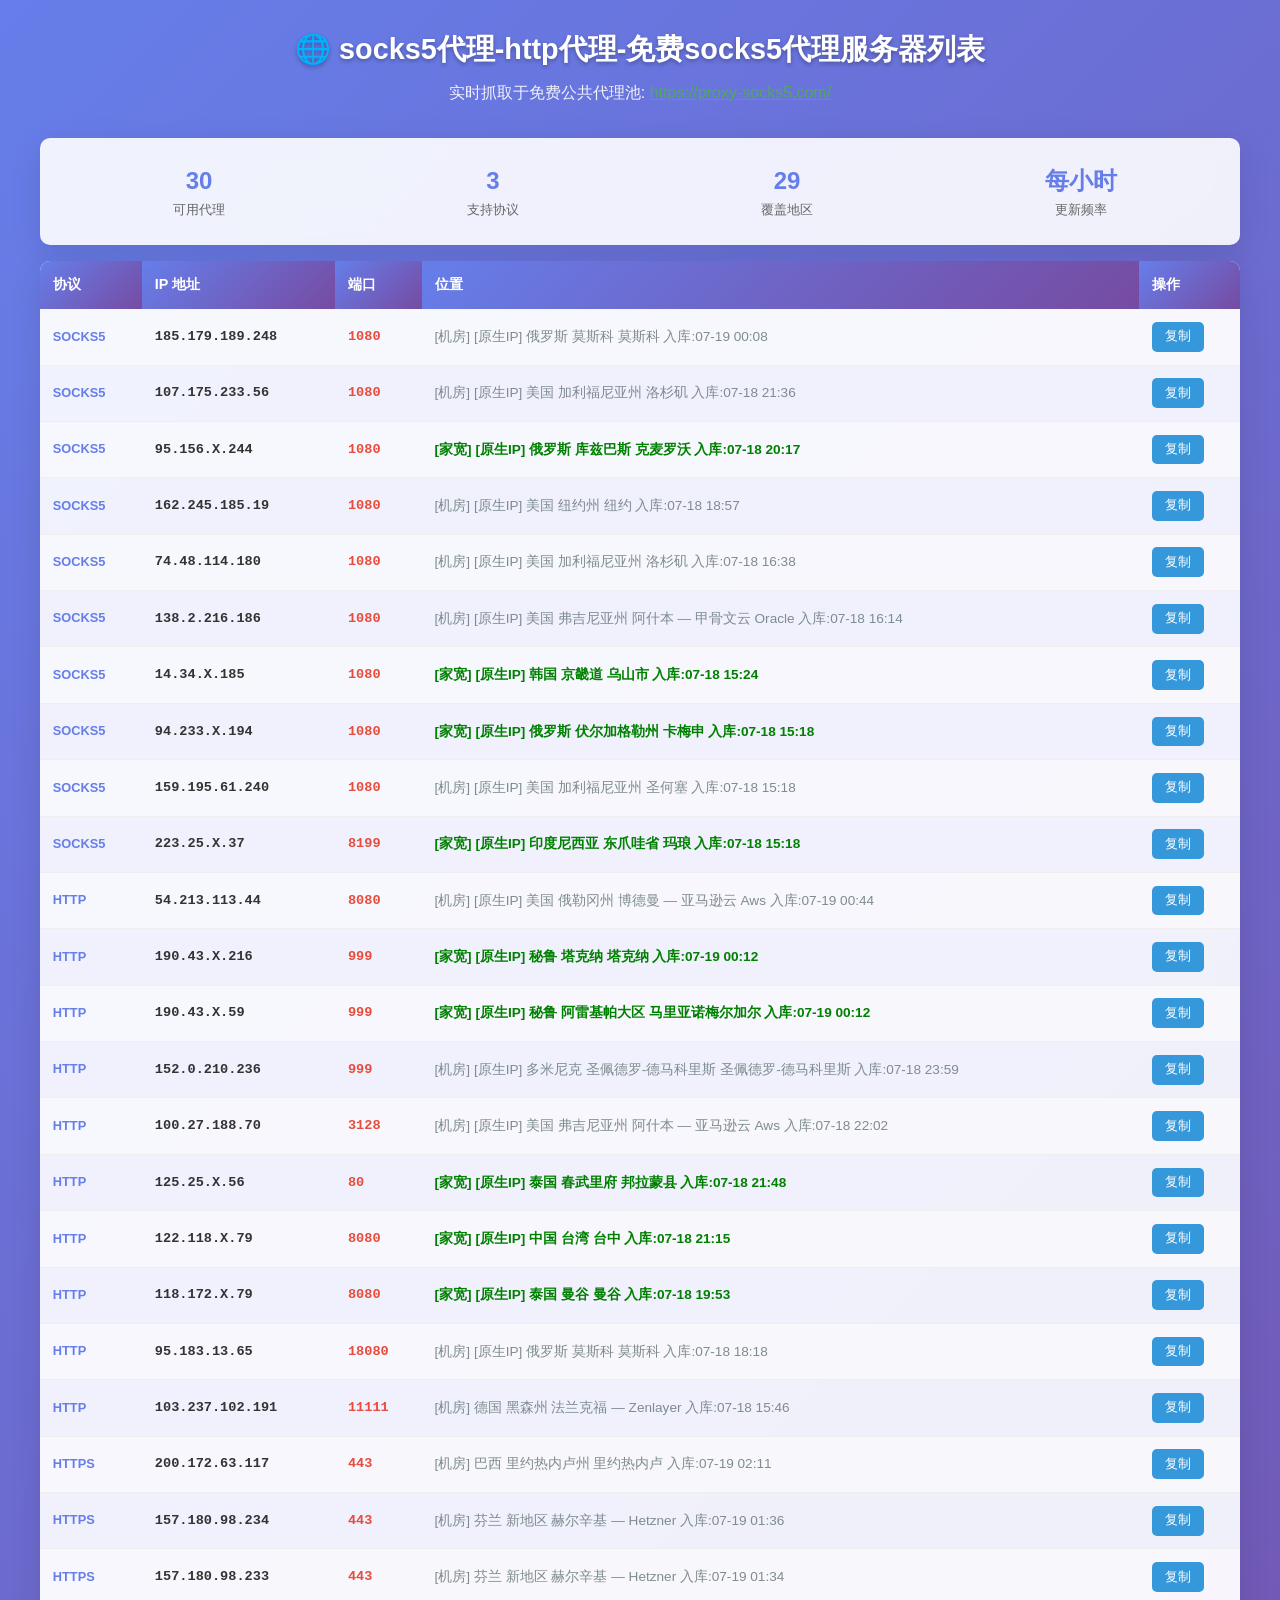
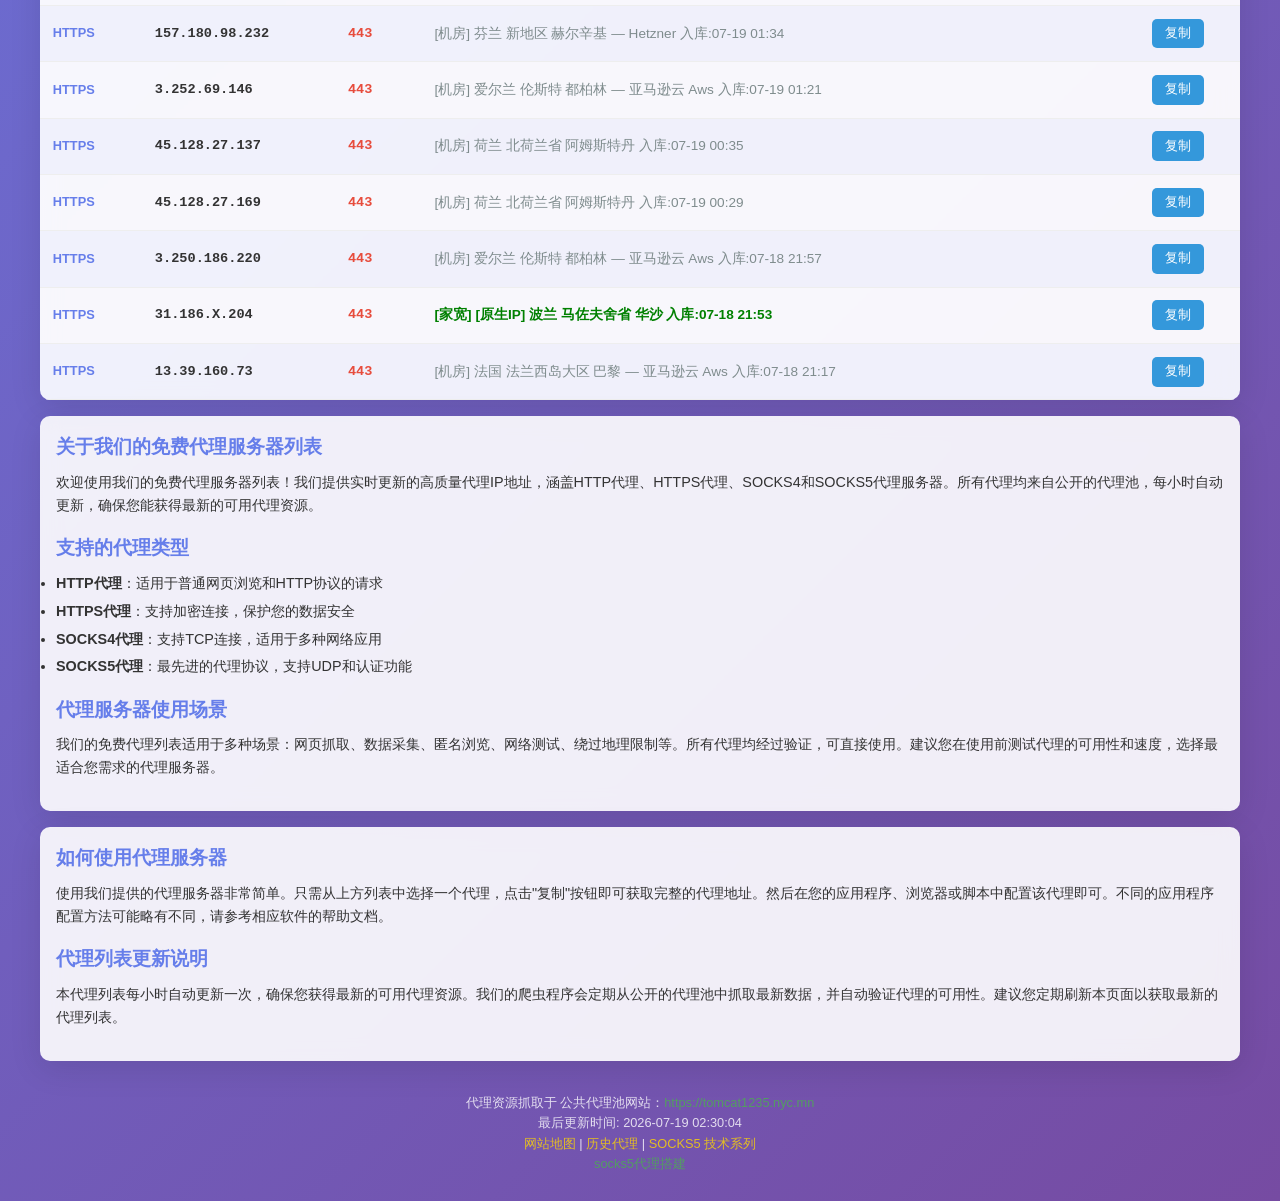
==== commit 99a83c89: "Update index.html - 2026-07-19 02:30:04" ====
--- a/index.html
+++ b/index.html
@@ -8,7 +8,7 @@
     
     <!-- SEO Meta 标签 -->
     <title>socks5代理-http代理-免费socks5代理服务器列表</title>
-    <meta name="description" content="提供实时更新的免费HTTP、HTTPS、SOCKS4、SOCKS5代理服务器列表，覆盖全球多个国家和地区 覆盖全球30个国家和地区，30个可用代理IP，每小时更新，完全免费使用。">
+    <meta name="description" content="提供实时更新的免费HTTP、HTTPS、SOCKS4、SOCKS5代理服务器列表，覆盖全球多个国家和地区 覆盖全球29个国家和地区，30个可用代理IP，每小时更新，完全免费使用。">
     <meta name="keywords" content="免费代理,免费socks5代理代,理服务器,HTTP代理,HTTPS代理,SOCKS代理,SOCKS5,代理IP,代理列表,免费代理IP,高匿代理,匿名代理">
     <meta name="author" content="Free Proxy List">
     <meta name="robots" content="index, follow">
@@ -421,7 +421,7 @@
                     <div class="stat-label">支持协议</div>
                 </div>
                 <div class="stat-item">
-                    <div class="stat-number">30</div>
+                    <div class="stat-number">29</div>
                     <div class="stat-label">覆盖地区</div>
                 </div>
                 <div class="stat-item">
@@ -446,242 +446,242 @@
                     
                     <tr>
                         <td class="protocol">socks5</td>
-                        <td class="ip">47.74.24.121</td>
-                        <td class="port">1080</td>
-                        <td class="location">[机房] 日本 东京都 东京 — 阿里云 入库:07-18 01:50</td>
-                        <td><button class="copy-btn" onclick="copyProxy(this, 'socks5://47.74.24.121:1080 [[机房] 日本 东京都 东京 — 阿里云 入库:07-18 01:50]')">复制</button></td>
-                    </tr>
-                    
-                    <tr>
-                        <td class="protocol">socks5</td>
-                        <td class="ip">109.111.X.212</td>
-                        <td class="port">1080</td>
-                        <td class="location" style="color: green; font-weight: bold;">[家宽] [原生IP] 俄罗斯 伊万诺沃州 伊万诺沃 入库:07-18 00:43</td>
-                        <td><button class="copy-btn" onclick="copyProxy(this, 'socks5://109.111.X.212:1080 [[家宽] [原生IP] 俄罗斯 伊万诺沃州 伊万诺沃 入库:07-18 00:43]')">复制</button></td>
-                    </tr>
-                    
-                    <tr>
-                        <td class="protocol">socks5</td>
-                        <td class="ip">109.111.179.206</td>
-                        <td class="port">1080</td>
-                        <td class="location">[机房] 荷兰 北荷兰省 赞丹 入库:07-18 00:43</td>
-                        <td><button class="copy-btn" onclick="copyProxy(this, 'socks5://109.111.179.206:1080 [[机房] 荷兰 北荷兰省 赞丹 入库:07-18 00:43]')">复制</button></td>
-                    </tr>
-                    
-                    <tr>
-                        <td class="protocol">socks5</td>
-                        <td class="ip">175.195.X.91</td>
-                        <td class="port">1080</td>
-                        <td class="location" style="color: green; font-weight: bold;">[家宽] [原生IP] 韩国 京畿道 城南市 入库:07-17 23:04</td>
-                        <td><button class="copy-btn" onclick="copyProxy(this, 'socks5://175.195.X.91:1080 [[家宽] [原生IP] 韩国 京畿道 城南市 入库:07-17 23:04]')">复制</button></td>
-                    </tr>
-                    
-                    <tr>
-                        <td class="protocol">socks5</td>
-                        <td class="ip">209.38.74.191</td>
-                        <td class="port">1080</td>
-                        <td class="location">[机房] 新加坡 新加坡 新加坡 入库:07-17 22:58</td>
-                        <td><button class="copy-btn" onclick="copyProxy(this, 'socks5://209.38.74.191:1080 [[机房] 新加坡 新加坡 新加坡 入库:07-17 22:58]')">复制</button></td>
-                    </tr>
-                    
-                    <tr>
-                        <td class="protocol">socks5</td>
-                        <td class="ip">94.73.X.55</td>
-                        <td class="port">1080</td>
-                        <td class="location" style="color: green; font-weight: bold;">[家宽] [原生IP] 俄罗斯 克拉斯诺亚尔斯克边疆区 坎斯克 入库:07-17 22:30</td>
-                        <td><button class="copy-btn" onclick="copyProxy(this, 'socks5://94.73.X.55:1080 [[家宽] [原生IP] 俄罗斯 克拉斯诺亚尔斯克边疆区 坎斯克 入库:07-17 22:30]')">复制</button></td>
-                    </tr>
-                    
-                    <tr>
-                        <td class="protocol">socks5</td>
-                        <td class="ip">94.158.X.171</td>
-                        <td class="port">1080</td>
-                        <td class="location" style="color: green; font-weight: bold;">[家宽] [原生IP] 乌克兰 基辅州 维什涅韦 入库:07-17 21:23</td>
-                        <td><button class="copy-btn" onclick="copyProxy(this, 'socks5://94.158.X.171:1080 [[家宽] [原生IP] 乌克兰 基辅州 维什涅韦 入库:07-17 21:23]')">复制</button></td>
-                    </tr>
-                    
-                    <tr>
-                        <td class="protocol">socks5</td>
-                        <td class="ip">109.187.X.237</td>
-                        <td class="port">1080</td>
-                        <td class="location" style="color: green; font-weight: bold;">[家宽] [原生IP] 俄罗斯 巴什科尔托斯坦共和国 乌法 入库:07-17 21:08</td>
-                        <td><button class="copy-btn" onclick="copyProxy(this, 'socks5://109.187.X.237:1080 [[家宽] [原生IP] 俄罗斯 巴什科尔托斯坦共和国 乌法 入库:07-17 21:08]')">复制</button></td>
-                    </tr>
-                    
-                    <tr>
-                        <td class="protocol">socks5</td>
-                        <td class="ip">91.84.122.171</td>
-                        <td class="port">2080</td>
-                        <td class="location">[机房] 荷兰 北荷兰省 阿姆斯特丹 入库:07-17 20:42</td>
-                        <td><button class="copy-btn" onclick="copyProxy(this, 'socks5://91.84.122.171:2080 [[机房] 荷兰 北荷兰省 阿姆斯特丹 入库:07-17 20:42]')">复制</button></td>
-                    </tr>
-                    
-                    <tr>
-                        <td class="protocol">socks5</td>
-                        <td class="ip">77.41.X.11</td>
-                        <td class="port">1080</td>
-                        <td class="location" style="color: green; font-weight: bold;">[家宽] [原生IP] 俄罗斯 莫斯科州 希姆基 入库:07-17 20:40</td>
-                        <td><button class="copy-btn" onclick="copyProxy(this, 'socks5://77.41.X.11:1080 [[家宽] [原生IP] 俄罗斯 莫斯科州 希姆基 入库:07-17 20:40]')">复制</button></td>
-                    </tr>
-                    
-                    <tr>
-                        <td class="protocol">http</td>
-                        <td class="ip">62.60.151.152</td>
+                        <td class="ip">185.179.189.248</td>
+                        <td class="port">1080</td>
+                        <td class="location">[机房] [原生IP] 俄罗斯 莫斯科 莫斯科 入库:07-19 00:08</td>
+                        <td><button class="copy-btn" onclick="copyProxy(this, 'socks5://185.179.189.248:1080 [[机房] [原生IP] 俄罗斯 莫斯科 莫斯科 入库:07-19 00:08]')">复制</button></td>
+                    </tr>
+                    
+                    <tr>
+                        <td class="protocol">socks5</td>
+                        <td class="ip">107.175.233.56</td>
+                        <td class="port">1080</td>
+                        <td class="location">[机房] [原生IP] 美国 加利福尼亚州 洛杉矶 入库:07-18 21:36</td>
+                        <td><button class="copy-btn" onclick="copyProxy(this, 'socks5://107.175.233.56:1080 [[机房] [原生IP] 美国 加利福尼亚州 洛杉矶 入库:07-18 21:36]')">复制</button></td>
+                    </tr>
+                    
+                    <tr>
+                        <td class="protocol">socks5</td>
+                        <td class="ip">95.156.X.244</td>
+                        <td class="port">1080</td>
+                        <td class="location" style="color: green; font-weight: bold;">[家宽] [原生IP] 俄罗斯 库兹巴斯 克麦罗沃 入库:07-18 20:17</td>
+                        <td><button class="copy-btn" onclick="copyProxy(this, 'socks5://95.156.X.244:1080 [[家宽] [原生IP] 俄罗斯 库兹巴斯 克麦罗沃 入库:07-18 20:17]')">复制</button></td>
+                    </tr>
+                    
+                    <tr>
+                        <td class="protocol">socks5</td>
+                        <td class="ip">162.245.185.19</td>
+                        <td class="port">1080</td>
+                        <td class="location">[机房] [原生IP] 美国 纽约州 纽约 入库:07-18 18:57</td>
+                        <td><button class="copy-btn" onclick="copyProxy(this, 'socks5://162.245.185.19:1080 [[机房] [原生IP] 美国 纽约州 纽约 入库:07-18 18:57]')">复制</button></td>
+                    </tr>
+                    
+                    <tr>
+                        <td class="protocol">socks5</td>
+                        <td class="ip">74.48.114.180</td>
+                        <td class="port">1080</td>
+                        <td class="location">[机房] [原生IP] 美国 加利福尼亚州 洛杉矶 入库:07-18 16:38</td>
+                        <td><button class="copy-btn" onclick="copyProxy(this, 'socks5://74.48.114.180:1080 [[机房] [原生IP] 美国 加利福尼亚州 洛杉矶 入库:07-18 16:38]')">复制</button></td>
+                    </tr>
+                    
+                    <tr>
+                        <td class="protocol">socks5</td>
+                        <td class="ip">138.2.216.186</td>
+                        <td class="port">1080</td>
+                        <td class="location">[机房] [原生IP] 美国 弗吉尼亚州 阿什本 — 甲骨文云 Oracle 入库:07-18 16:14</td>
+                        <td><button class="copy-btn" onclick="copyProxy(this, 'socks5://138.2.216.186:1080 [[机房] [原生IP] 美国 弗吉尼亚州 阿什本 — 甲骨文云 Oracle 入库:07-18 16:14]')">复制</button></td>
+                    </tr>
+                    
+                    <tr>
+                        <td class="protocol">socks5</td>
+                        <td class="ip">14.34.X.185</td>
+                        <td class="port">1080</td>
+                        <td class="location" style="color: green; font-weight: bold;">[家宽] [原生IP] 韩国 京畿道 乌山市 入库:07-18 15:24</td>
+                        <td><button class="copy-btn" onclick="copyProxy(this, 'socks5://14.34.X.185:1080 [[家宽] [原生IP] 韩国 京畿道 乌山市 入库:07-18 15:24]')">复制</button></td>
+                    </tr>
+                    
+                    <tr>
+                        <td class="protocol">socks5</td>
+                        <td class="ip">94.233.X.194</td>
+                        <td class="port">1080</td>
+                        <td class="location" style="color: green; font-weight: bold;">[家宽] [原生IP] 俄罗斯 伏尔加格勒州 卡梅申 入库:07-18 15:18</td>
+                        <td><button class="copy-btn" onclick="copyProxy(this, 'socks5://94.233.X.194:1080 [[家宽] [原生IP] 俄罗斯 伏尔加格勒州 卡梅申 入库:07-18 15:18]')">复制</button></td>
+                    </tr>
+                    
+                    <tr>
+                        <td class="protocol">socks5</td>
+                        <td class="ip">159.195.61.240</td>
+                        <td class="port">1080</td>
+                        <td class="location">[机房] [原生IP] 美国 加利福尼亚州 圣何塞 入库:07-18 15:18</td>
+                        <td><button class="copy-btn" onclick="copyProxy(this, 'socks5://159.195.61.240:1080 [[机房] [原生IP] 美国 加利福尼亚州 圣何塞 入库:07-18 15:18]')">复制</button></td>
+                    </tr>
+                    
+                    <tr>
+                        <td class="protocol">socks5</td>
+                        <td class="ip">223.25.X.37</td>
+                        <td class="port">8199</td>
+                        <td class="location" style="color: green; font-weight: bold;">[家宽] [原生IP] 印度尼西亚 东爪哇省 玛琅 入库:07-18 15:18</td>
+                        <td><button class="copy-btn" onclick="copyProxy(this, 'socks5://223.25.X.37:8199 [[家宽] [原生IP] 印度尼西亚 东爪哇省 玛琅 入库:07-18 15:18]')">复制</button></td>
+                    </tr>
+                    
+                    <tr>
+                        <td class="protocol">http</td>
+                        <td class="ip">54.213.113.44</td>
+                        <td class="port">8080</td>
+                        <td class="location">[机房] [原生IP] 美国 俄勒冈州 博德曼 — 亚马逊云 Aws 入库:07-19 00:44</td>
+                        <td><button class="copy-btn" onclick="copyProxy(this, 'http://54.213.113.44:8080 [[机房] [原生IP] 美国 俄勒冈州 博德曼 — 亚马逊云 Aws 入库:07-19 00:44]')">复制</button></td>
+                    </tr>
+                    
+                    <tr>
+                        <td class="protocol">http</td>
+                        <td class="ip">190.43.X.216</td>
+                        <td class="port">999</td>
+                        <td class="location" style="color: green; font-weight: bold;">[家宽] [原生IP] 秘鲁 塔克纳 塔克纳 入库:07-19 00:12</td>
+                        <td><button class="copy-btn" onclick="copyProxy(this, 'http://190.43.X.216:999 [[家宽] [原生IP] 秘鲁 塔克纳 塔克纳 入库:07-19 00:12]')">复制</button></td>
+                    </tr>
+                    
+                    <tr>
+                        <td class="protocol">http</td>
+                        <td class="ip">190.43.X.59</td>
+                        <td class="port">999</td>
+                        <td class="location" style="color: green; font-weight: bold;">[家宽] [原生IP] 秘鲁 阿雷基帕大区 马里亚诺梅尔加尔 入库:07-19 00:12</td>
+                        <td><button class="copy-btn" onclick="copyProxy(this, 'http://190.43.X.59:999 [[家宽] [原生IP] 秘鲁 阿雷基帕大区 马里亚诺梅尔加尔 入库:07-19 00:12]')">复制</button></td>
+                    </tr>
+                    
+                    <tr>
+                        <td class="protocol">http</td>
+                        <td class="ip">152.0.210.236</td>
+                        <td class="port">999</td>
+                        <td class="location">[机房] [原生IP] 多米尼克 圣佩德罗-德马科里斯 圣佩德罗-德马科里斯 入库:07-18 23:59</td>
+                        <td><button class="copy-btn" onclick="copyProxy(this, 'http://152.0.210.236:999 [[机房] [原生IP] 多米尼克 圣佩德罗-德马科里斯 圣佩德罗-德马科里斯 入库:07-18 23:59]')">复制</button></td>
+                    </tr>
+                    
+                    <tr>
+                        <td class="protocol">http</td>
+                        <td class="ip">100.27.188.70</td>
+                        <td class="port">3128</td>
+                        <td class="location">[机房] [原生IP] 美国 弗吉尼亚州 阿什本 — 亚马逊云 Aws 入库:07-18 22:02</td>
+                        <td><button class="copy-btn" onclick="copyProxy(this, 'http://100.27.188.70:3128 [[机房] [原生IP] 美国 弗吉尼亚州 阿什本 — 亚马逊云 Aws 入库:07-18 22:02]')">复制</button></td>
+                    </tr>
+                    
+                    <tr>
+                        <td class="protocol">http</td>
+                        <td class="ip">125.25.X.56</td>
                         <td class="port">80</td>
-                        <td class="location">[机房] 瑞典 斯德哥尔摩省 斯德哥尔摩 入库:07-18 01:54</td>
-                        <td><button class="copy-btn" onclick="copyProxy(this, 'http://62.60.151.152:80 [[机房] 瑞典 斯德哥尔摩省 斯德哥尔摩 入库:07-18 01:54]')">复制</button></td>
-                    </tr>
-                    
-                    <tr>
-                        <td class="protocol">http</td>
-                        <td class="ip">188.166.2.4</td>
-                        <td class="port">3128</td>
-                        <td class="location">[机房] 荷兰 北荷兰省 阿姆斯特丹 — DigitalOcean 入库:07-18 01:40</td>
-                        <td><button class="copy-btn" onclick="copyProxy(this, 'http://188.166.2.4:3128 [[机房] 荷兰 北荷兰省 阿姆斯特丹 — DigitalOcean 入库:07-18 01:40]')">复制</button></td>
-                    </tr>
-                    
-                    <tr>
-                        <td class="protocol">http</td>
-                        <td class="ip">188.166.198.82</td>
-                        <td class="port">3128</td>
-                        <td class="location">[机房] 新加坡 新加坡 新加坡 入库:07-18 01:40</td>
-                        <td><button class="copy-btn" onclick="copyProxy(this, 'http://188.166.198.82:3128 [[机房] 新加坡 新加坡 新加坡 入库:07-18 01:40]')">复制</button></td>
-                    </tr>
-                    
-                    <tr>
-                        <td class="protocol">http</td>
-                        <td class="ip">175.136.X.4</td>
+                        <td class="location" style="color: green; font-weight: bold;">[家宽] [原生IP] 泰国 春武里府 邦拉蒙县 入库:07-18 21:48</td>
+                        <td><button class="copy-btn" onclick="copyProxy(this, 'http://125.25.X.56:80 [[家宽] [原生IP] 泰国 春武里府 邦拉蒙县 入库:07-18 21:48]')">复制</button></td>
+                    </tr>
+                    
+                    <tr>
+                        <td class="protocol">http</td>
+                        <td class="ip">122.118.X.79</td>
+                        <td class="port">8080</td>
+                        <td class="location" style="color: green; font-weight: bold;">[家宽] [原生IP] 中国 台湾 台中 入库:07-18 21:15</td>
+                        <td><button class="copy-btn" onclick="copyProxy(this, 'http://122.118.X.79:8080 [[家宽] [原生IP] 中国 台湾 台中 入库:07-18 21:15]')">复制</button></td>
+                    </tr>
+                    
+                    <tr>
+                        <td class="protocol">http</td>
+                        <td class="ip">118.172.X.79</td>
+                        <td class="port">8080</td>
+                        <td class="location" style="color: green; font-weight: bold;">[家宽] [原生IP] 泰国 曼谷 曼谷 入库:07-18 19:53</td>
+                        <td><button class="copy-btn" onclick="copyProxy(this, 'http://118.172.X.79:8080 [[家宽] [原生IP] 泰国 曼谷 曼谷 入库:07-18 19:53]')">复制</button></td>
+                    </tr>
+                    
+                    <tr>
+                        <td class="protocol">http</td>
+                        <td class="ip">95.183.13.65</td>
                         <td class="port">18080</td>
-                        <td class="location" style="color: green; font-weight: bold;">[家宽] [原生IP] 马来西亚 吉隆坡 吉隆坡 入库:07-18 00:48</td>
-                        <td><button class="copy-btn" onclick="copyProxy(this, 'http://175.136.X.4:18080 [[家宽] [原生IP] 马来西亚 吉隆坡 吉隆坡 入库:07-18 00:48]')">复制</button></td>
-                    </tr>
-                    
-                    <tr>
-                        <td class="protocol">http</td>
-                        <td class="ip">64.23.188.3</td>
-                        <td class="port">3128</td>
-                        <td class="location">[机房] [原生IP] 美国 加利福尼亚州 圣克拉拉 — DigitalOcean 入库:07-18 00:32</td>
-                        <td><button class="copy-btn" onclick="copyProxy(this, 'http://64.23.188.3:3128 [[机房] [原生IP] 美国 加利福尼亚州 圣克拉拉 — DigitalOcean 入库:07-18 00:32]')">复制</button></td>
-                    </tr>
-                    
-                    <tr>
-                        <td class="protocol">http</td>
-                        <td class="ip">84.65.X.159</td>
-                        <td class="port">80</td>
-                        <td class="location" style="color: green; font-weight: bold;">[家宽] [原生IP] 英国 英格兰 福克斯通 入库:07-17 23:45</td>
-                        <td><button class="copy-btn" onclick="copyProxy(this, 'http://84.65.X.159:80 [[家宽] [原生IP] 英国 英格兰 福克斯通 入库:07-17 23:45]')">复制</button></td>
-                    </tr>
-                    
-                    <tr>
-                        <td class="protocol">http</td>
-                        <td class="ip">84.65.X.129</td>
-                        <td class="port">80</td>
-                        <td class="location" style="color: green; font-weight: bold;">[家宽] [原生IP] 英国 英格兰 滨海绍森德 入库:07-17 23:45</td>
-                        <td><button class="copy-btn" onclick="copyProxy(this, 'http://84.65.X.129:80 [[家宽] [原生IP] 英国 英格兰 滨海绍森德 入库:07-17 23:45]')">复制</button></td>
-                    </tr>
-                    
-                    <tr>
-                        <td class="protocol">http</td>
-                        <td class="ip">84.65.X.66</td>
-                        <td class="port">80</td>
-                        <td class="location" style="color: green; font-weight: bold;">[家宽] [原生IP] 英国 英格兰 布里斯托尔 入库:07-17 23:45</td>
-                        <td><button class="copy-btn" onclick="copyProxy(this, 'http://84.65.X.66:80 [[家宽] [原生IP] 英国 英格兰 布里斯托尔 入库:07-17 23:45]')">复制</button></td>
-                    </tr>
-                    
-                    <tr>
-                        <td class="protocol">http</td>
-                        <td class="ip">15.235.140.52</td>
-                        <td class="port">3128</td>
-                        <td class="location">[机房] 新加坡 新加坡 新加坡 入库:07-17 22:10</td>
-                        <td><button class="copy-btn" onclick="copyProxy(this, 'http://15.235.140.52:3128 [[机房] 新加坡 新加坡 新加坡 入库:07-17 22:10]')">复制</button></td>
-                    </tr>
-                    
-                    <tr>
-                        <td class="protocol">http</td>
-                        <td class="ip">83.135.X.237</td>
-                        <td class="port">80</td>
-                        <td class="location" style="color: green; font-weight: bold;">[家宽] [原生IP] 德国 萨克森州 开姆尼茨 入库:07-17 20:47</td>
-                        <td><button class="copy-btn" onclick="copyProxy(this, 'http://83.135.X.237:80 [[家宽] [原生IP] 德国 萨克森州 开姆尼茨 入库:07-17 20:47]')">复制</button></td>
-                    </tr>
-                    
-                    <tr>
-                        <td class="protocol">https</td>
-                        <td class="ip">128.140.85.64</td>
-                        <td class="port">443</td>
-                        <td class="location">[机房] [原生IP] 德国 萨克森州 法尔肯施泰因 — Hetzner 入库:07-18 02:16</td>
-                        <td><button class="copy-btn" onclick="copyProxy(this, 'https://128.140.85.64:443 [[机房] [原生IP] 德国 萨克森州 法尔肯施泰因 — Hetzner 入库:07-18 02:16]')">复制</button></td>
-                    </tr>
-                    
-                    <tr>
-                        <td class="protocol">https</td>
-                        <td class="ip">175.139.X.185</td>
-                        <td class="port">8443</td>
-                        <td class="location" style="color: green; font-weight: bold;">[家宽] [原生IP] 马来西亚 吉隆坡 吉隆坡 入库:07-18 01:46</td>
-                        <td><button class="copy-btn" onclick="copyProxy(this, 'https://175.139.X.185:8443 [[家宽] [原生IP] 马来西亚 吉隆坡 吉隆坡 入库:07-18 01:46]')">复制</button></td>
-                    </tr>
-                    
-                    <tr>
-                        <td class="protocol">https</td>
-                        <td class="ip">89.110.64.188</td>
-                        <td class="port">8443</td>
-                        <td class="location">[机房] 荷兰 北荷兰省 阿姆斯特丹 入库:07-17 20:52</td>
-                        <td><button class="copy-btn" onclick="copyProxy(this, 'https://89.110.64.188:8443 [[机房] 荷兰 北荷兰省 阿姆斯特丹 入库:07-17 20:52]')">复制</button></td>
-                    </tr>
-                    
-                    <tr>
-                        <td class="protocol">https</td>
-                        <td class="ip">45.145.73.240</td>
-                        <td class="port">8443</td>
-                        <td class="location">[机房] 美国 华盛顿州 西雅图 — 斯巴达 入库:07-17 20:50</td>
-                        <td><button class="copy-btn" onclick="copyProxy(this, 'https://45.145.73.240:8443 [[机房] 美国 华盛顿州 西雅图 — 斯巴达 入库:07-17 20:50]')">复制</button></td>
-                    </tr>
-                    
-                    <tr>
-                        <td class="protocol">https</td>
-                        <td class="ip">205.178.186.118</td>
-                        <td class="port">8447</td>
-                        <td class="location">[机房] [原生IP] 美国 佐治亚州 亚特兰大 入库:07-17 20:47</td>
-                        <td><button class="copy-btn" onclick="copyProxy(this, 'https://205.178.186.118:8447 [[机房] [原生IP] 美国 佐治亚州 亚特兰大 入库:07-17 20:47]')">复制</button></td>
-                    </tr>
-                    
-                    <tr>
-                        <td class="protocol">https</td>
-                        <td class="ip">205.178.144.224</td>
-                        <td class="port">8447</td>
-                        <td class="location">[机房] [原生IP] 美国 佐治亚州 亚特兰大 入库:07-17 20:46</td>
-                        <td><button class="copy-btn" onclick="copyProxy(this, 'https://205.178.144.224:8447 [[机房] [原生IP] 美国 佐治亚州 亚特兰大 入库:07-17 20:46]')">复制</button></td>
-                    </tr>
-                    
-                    <tr>
-                        <td class="protocol">https</td>
-                        <td class="ip">150.95.26.146</td>
-                        <td class="port">7081</td>
-                        <td class="location">[机房] 泰国 曼谷 曼谷 入库:07-17 20:43</td>
-                        <td><button class="copy-btn" onclick="copyProxy(this, 'https://150.95.26.146:7081 [[机房] 泰国 曼谷 曼谷 入库:07-17 20:43]')">复制</button></td>
-                    </tr>
-                    
-                    <tr>
-                        <td class="protocol">https</td>
-                        <td class="ip">213.199.56.121</td>
-                        <td class="port">443</td>
-                        <td class="location">[机房] 法国 大东部大区 洛泰堡 — Contabo 入库:07-17 18:12</td>
-                        <td><button class="copy-btn" onclick="copyProxy(this, 'https://213.199.56.121:443 [[机房] 法国 大东部大区 洛泰堡 — Contabo 入库:07-17 18:12]')">复制</button></td>
-                    </tr>
-                    
-                    <tr>
-                        <td class="protocol">https</td>
-                        <td class="ip">37.222.X.27</td>
-                        <td class="port">443</td>
-                        <td class="location" style="color: green; font-weight: bold;">[家宽] [原生IP] 西班牙 加泰罗尼亚 巴塞罗那 入库:07-17 17:51</td>
-                        <td><button class="copy-btn" onclick="copyProxy(this, 'https://37.222.X.27:443 [[家宽] [原生IP] 西班牙 加泰罗尼亚 巴塞罗那 入库:07-17 17:51]')">复制</button></td>
-                    </tr>
-                    
-                    <tr>
-                        <td class="protocol">https</td>
-                        <td class="ip">91.146.X.78</td>
-                        <td class="port">443</td>
-                        <td class="location" style="color: green; font-weight: bold;">[家宽] [原生IP] 俄罗斯 乌德穆尔特共和国 伊热夫斯克 入库:07-17 15:05</td>
-                        <td><button class="copy-btn" onclick="copyProxy(this, 'https://91.146.X.78:443 [[家宽] [原生IP] 俄罗斯 乌德穆尔特共和国 伊热夫斯克 入库:07-17 15:05]')">复制</button></td>
+                        <td class="location">[机房] [原生IP] 俄罗斯 莫斯科 莫斯科 入库:07-18 18:18</td>
+                        <td><button class="copy-btn" onclick="copyProxy(this, 'http://95.183.13.65:18080 [[机房] [原生IP] 俄罗斯 莫斯科 莫斯科 入库:07-18 18:18]')">复制</button></td>
+                    </tr>
+                    
+                    <tr>
+                        <td class="protocol">http</td>
+                        <td class="ip">103.237.102.191</td>
+                        <td class="port">11111</td>
+                        <td class="location">[机房] 德国 黑森州 法兰克福 — Zenlayer 入库:07-18 15:46</td>
+                        <td><button class="copy-btn" onclick="copyProxy(this, 'http://103.237.102.191:11111 [[机房] 德国 黑森州 法兰克福 — Zenlayer 入库:07-18 15:46]')">复制</button></td>
+                    </tr>
+                    
+                    <tr>
+                        <td class="protocol">https</td>
+                        <td class="ip">200.172.63.117</td>
+                        <td class="port">443</td>
+                        <td class="location">[机房] 巴西 里约热内卢州 里约热内卢 入库:07-19 02:11</td>
+                        <td><button class="copy-btn" onclick="copyProxy(this, 'https://200.172.63.117:443 [[机房] 巴西 里约热内卢州 里约热内卢 入库:07-19 02:11]')">复制</button></td>
+                    </tr>
+                    
+                    <tr>
+                        <td class="protocol">https</td>
+                        <td class="ip">157.180.98.234</td>
+                        <td class="port">443</td>
+                        <td class="location">[机房] 芬兰 新地区 赫尔辛基 — Hetzner 入库:07-19 01:36</td>
+                        <td><button class="copy-btn" onclick="copyProxy(this, 'https://157.180.98.234:443 [[机房] 芬兰 新地区 赫尔辛基 — Hetzner 入库:07-19 01:36]')">复制</button></td>
+                    </tr>
+                    
+                    <tr>
+                        <td class="protocol">https</td>
+                        <td class="ip">157.180.98.233</td>
+                        <td class="port">443</td>
+                        <td class="location">[机房] 芬兰 新地区 赫尔辛基 — Hetzner 入库:07-19 01:34</td>
+                        <td><button class="copy-btn" onclick="copyProxy(this, 'https://157.180.98.233:443 [[机房] 芬兰 新地区 赫尔辛基 — Hetzner 入库:07-19 01:34]')">复制</button></td>
+                    </tr>
+                    
+                    <tr>
+                        <td class="protocol">https</td>
+                        <td class="ip">157.180.98.232</td>
+                        <td class="port">443</td>
+                        <td class="location">[机房] 芬兰 新地区 赫尔辛基 — Hetzner 入库:07-19 01:34</td>
+                        <td><button class="copy-btn" onclick="copyProxy(this, 'https://157.180.98.232:443 [[机房] 芬兰 新地区 赫尔辛基 — Hetzner 入库:07-19 01:34]')">复制</button></td>
+                    </tr>
+                    
+                    <tr>
+                        <td class="protocol">https</td>
+                        <td class="ip">3.252.69.146</td>
+                        <td class="port">443</td>
+                        <td class="location">[机房] 爱尔兰 伦斯特 都柏林 — 亚马逊云 Aws 入库:07-19 01:21</td>
+                        <td><button class="copy-btn" onclick="copyProxy(this, 'https://3.252.69.146:443 [[机房] 爱尔兰 伦斯特 都柏林 — 亚马逊云 Aws 入库:07-19 01:21]')">复制</button></td>
+                    </tr>
+                    
+                    <tr>
+                        <td class="protocol">https</td>
+                        <td class="ip">45.128.27.137</td>
+                        <td class="port">443</td>
+                        <td class="location">[机房] 荷兰 北荷兰省 阿姆斯特丹 入库:07-19 00:35</td>
+                        <td><button class="copy-btn" onclick="copyProxy(this, 'https://45.128.27.137:443 [[机房] 荷兰 北荷兰省 阿姆斯特丹 入库:07-19 00:35]')">复制</button></td>
+                    </tr>
+                    
+                    <tr>
+                        <td class="protocol">https</td>
+                        <td class="ip">45.128.27.169</td>
+                        <td class="port">443</td>
+                        <td class="location">[机房] 荷兰 北荷兰省 阿姆斯特丹 入库:07-19 00:29</td>
+                        <td><button class="copy-btn" onclick="copyProxy(this, 'https://45.128.27.169:443 [[机房] 荷兰 北荷兰省 阿姆斯特丹 入库:07-19 00:29]')">复制</button></td>
+                    </tr>
+                    
+                    <tr>
+                        <td class="protocol">https</td>
+                        <td class="ip">3.250.186.220</td>
+                        <td class="port">443</td>
+                        <td class="location">[机房] 爱尔兰 伦斯特 都柏林 — 亚马逊云 Aws 入库:07-18 21:57</td>
+                        <td><button class="copy-btn" onclick="copyProxy(this, 'https://3.250.186.220:443 [[机房] 爱尔兰 伦斯特 都柏林 — 亚马逊云 Aws 入库:07-18 21:57]')">复制</button></td>
+                    </tr>
+                    
+                    <tr>
+                        <td class="protocol">https</td>
+                        <td class="ip">31.186.X.204</td>
+                        <td class="port">443</td>
+                        <td class="location" style="color: green; font-weight: bold;">[家宽] [原生IP] 波兰 马佐夫舍省 华沙 入库:07-18 21:53</td>
+                        <td><button class="copy-btn" onclick="copyProxy(this, 'https://31.186.X.204:443 [[家宽] [原生IP] 波兰 马佐夫舍省 华沙 入库:07-18 21:53]')">复制</button></td>
+                    </tr>
+                    
+                    <tr>
+                        <td class="protocol">https</td>
+                        <td class="ip">13.39.160.73</td>
+                        <td class="port">443</td>
+                        <td class="location">[机房] 法国 法兰西岛大区 巴黎 — 亚马逊云 Aws 入库:07-18 21:17</td>
+                        <td><button class="copy-btn" onclick="copyProxy(this, 'https://13.39.160.73:443 [[机房] 法国 法兰西岛大区 巴黎 — 亚马逊云 Aws 入库:07-18 21:17]')">复制</button></td>
                     </tr>
                     
                 </tbody>
@@ -716,7 +716,7 @@
         
         <div class="footer">
             代理资源抓取于 公共代理池网站：<a href="https://tomcat1235.nyc.mn" target="_blank" rel="nofollow noopener" style="color:#4CAF50;">https://tomcat1235.nyc.mn</a><br>
-            最后更新时间: <time datetime="2026-07-18T02:30:04+08:00">2026-07-18 02:30:04</time><br>
+            最后更新时间: <time datetime="2026-07-19T02:30:04+08:00">2026-07-19 02:30:04</time><br>
             <a href="/sitemap.xml">网站地图</a> | <a href="allproxy.html" target="_blank">历史代理</a> | <a href="/socks5/" target="_blank">SOCKS5 技术系列</a><br>
             <a href="https://moyercus.github.io/" target="_blank" style="color:#4CAF50;">socks5代理搭建</a>
         </div>
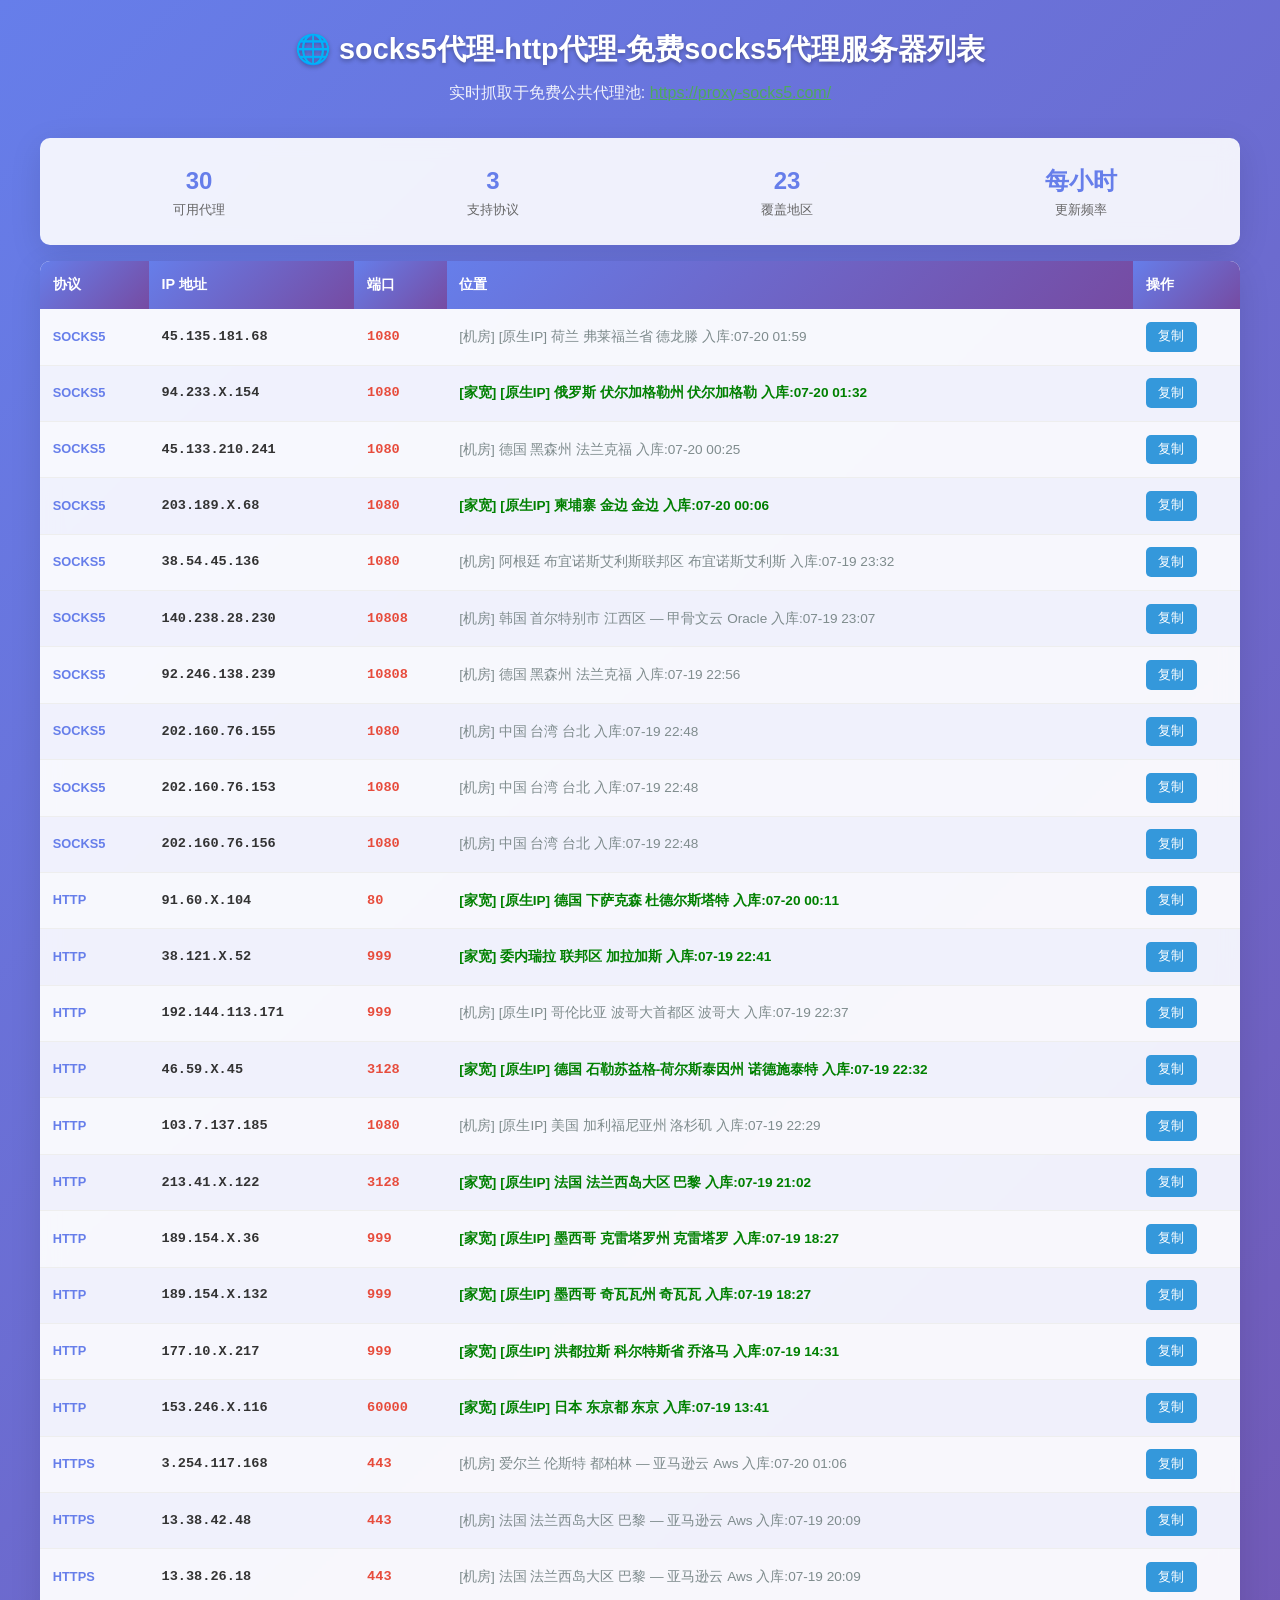
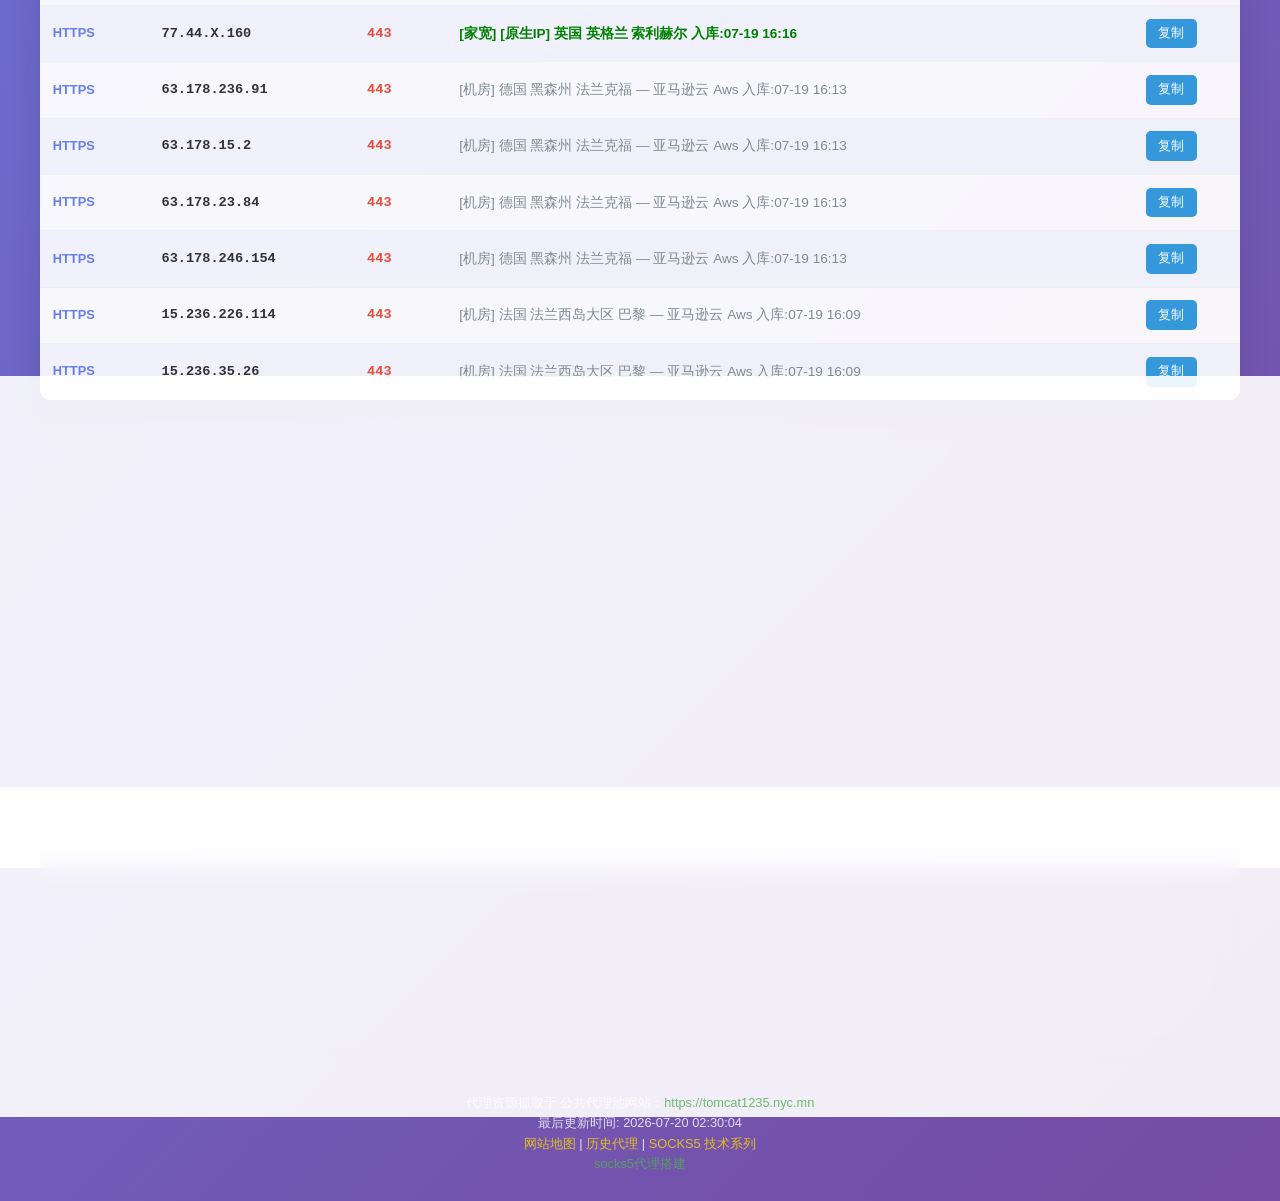
==== commit e15028af: "Update index.html - 2026-07-20 02:30:05" ====
--- a/index.html
+++ b/index.html
@@ -8,7 +8,7 @@
     
     <!-- SEO Meta 标签 -->
     <title>socks5代理-http代理-免费socks5代理服务器列表</title>
-    <meta name="description" content="提供实时更新的免费HTTP、HTTPS、SOCKS4、SOCKS5代理服务器列表，覆盖全球多个国家和地区 覆盖全球29个国家和地区，30个可用代理IP，每小时更新，完全免费使用。">
+    <meta name="description" content="提供实时更新的免费HTTP、HTTPS、SOCKS4、SOCKS5代理服务器列表，覆盖全球多个国家和地区 覆盖全球23个国家和地区，30个可用代理IP，每小时更新，完全免费使用。">
     <meta name="keywords" content="免费代理,免费socks5代理代,理服务器,HTTP代理,HTTPS代理,SOCKS代理,SOCKS5,代理IP,代理列表,免费代理IP,高匿代理,匿名代理">
     <meta name="author" content="Free Proxy List">
     <meta name="robots" content="index, follow">
@@ -421,7 +421,7 @@
                     <div class="stat-label">支持协议</div>
                 </div>
                 <div class="stat-item">
-                    <div class="stat-number">29</div>
+                    <div class="stat-number">23</div>
                     <div class="stat-label">覆盖地区</div>
                 </div>
                 <div class="stat-item">
@@ -446,242 +446,242 @@
                     
                     <tr>
                         <td class="protocol">socks5</td>
-                        <td class="ip">185.179.189.248</td>
-                        <td class="port">1080</td>
-                        <td class="location">[机房] [原生IP] 俄罗斯 莫斯科 莫斯科 入库:07-19 00:08</td>
-                        <td><button class="copy-btn" onclick="copyProxy(this, 'socks5://185.179.189.248:1080 [[机房] [原生IP] 俄罗斯 莫斯科 莫斯科 入库:07-19 00:08]')">复制</button></td>
-                    </tr>
-                    
-                    <tr>
-                        <td class="protocol">socks5</td>
-                        <td class="ip">107.175.233.56</td>
-                        <td class="port">1080</td>
-                        <td class="location">[机房] [原生IP] 美国 加利福尼亚州 洛杉矶 入库:07-18 21:36</td>
-                        <td><button class="copy-btn" onclick="copyProxy(this, 'socks5://107.175.233.56:1080 [[机房] [原生IP] 美国 加利福尼亚州 洛杉矶 入库:07-18 21:36]')">复制</button></td>
-                    </tr>
-                    
-                    <tr>
-                        <td class="protocol">socks5</td>
-                        <td class="ip">95.156.X.244</td>
-                        <td class="port">1080</td>
-                        <td class="location" style="color: green; font-weight: bold;">[家宽] [原生IP] 俄罗斯 库兹巴斯 克麦罗沃 入库:07-18 20:17</td>
-                        <td><button class="copy-btn" onclick="copyProxy(this, 'socks5://95.156.X.244:1080 [[家宽] [原生IP] 俄罗斯 库兹巴斯 克麦罗沃 入库:07-18 20:17]')">复制</button></td>
-                    </tr>
-                    
-                    <tr>
-                        <td class="protocol">socks5</td>
-                        <td class="ip">162.245.185.19</td>
-                        <td class="port">1080</td>
-                        <td class="location">[机房] [原生IP] 美国 纽约州 纽约 入库:07-18 18:57</td>
-                        <td><button class="copy-btn" onclick="copyProxy(this, 'socks5://162.245.185.19:1080 [[机房] [原生IP] 美国 纽约州 纽约 入库:07-18 18:57]')">复制</button></td>
-                    </tr>
-                    
-                    <tr>
-                        <td class="protocol">socks5</td>
-                        <td class="ip">74.48.114.180</td>
-                        <td class="port">1080</td>
-                        <td class="location">[机房] [原生IP] 美国 加利福尼亚州 洛杉矶 入库:07-18 16:38</td>
-                        <td><button class="copy-btn" onclick="copyProxy(this, 'socks5://74.48.114.180:1080 [[机房] [原生IP] 美国 加利福尼亚州 洛杉矶 入库:07-18 16:38]')">复制</button></td>
-                    </tr>
-                    
-                    <tr>
-                        <td class="protocol">socks5</td>
-                        <td class="ip">138.2.216.186</td>
-                        <td class="port">1080</td>
-                        <td class="location">[机房] [原生IP] 美国 弗吉尼亚州 阿什本 — 甲骨文云 Oracle 入库:07-18 16:14</td>
-                        <td><button class="copy-btn" onclick="copyProxy(this, 'socks5://138.2.216.186:1080 [[机房] [原生IP] 美国 弗吉尼亚州 阿什本 — 甲骨文云 Oracle 入库:07-18 16:14]')">复制</button></td>
-                    </tr>
-                    
-                    <tr>
-                        <td class="protocol">socks5</td>
-                        <td class="ip">14.34.X.185</td>
-                        <td class="port">1080</td>
-                        <td class="location" style="color: green; font-weight: bold;">[家宽] [原生IP] 韩国 京畿道 乌山市 入库:07-18 15:24</td>
-                        <td><button class="copy-btn" onclick="copyProxy(this, 'socks5://14.34.X.185:1080 [[家宽] [原生IP] 韩国 京畿道 乌山市 入库:07-18 15:24]')">复制</button></td>
-                    </tr>
-                    
-                    <tr>
-                        <td class="protocol">socks5</td>
-                        <td class="ip">94.233.X.194</td>
-                        <td class="port">1080</td>
-                        <td class="location" style="color: green; font-weight: bold;">[家宽] [原生IP] 俄罗斯 伏尔加格勒州 卡梅申 入库:07-18 15:18</td>
-                        <td><button class="copy-btn" onclick="copyProxy(this, 'socks5://94.233.X.194:1080 [[家宽] [原生IP] 俄罗斯 伏尔加格勒州 卡梅申 入库:07-18 15:18]')">复制</button></td>
-                    </tr>
-                    
-                    <tr>
-                        <td class="protocol">socks5</td>
-                        <td class="ip">159.195.61.240</td>
-                        <td class="port">1080</td>
-                        <td class="location">[机房] [原生IP] 美国 加利福尼亚州 圣何塞 入库:07-18 15:18</td>
-                        <td><button class="copy-btn" onclick="copyProxy(this, 'socks5://159.195.61.240:1080 [[机房] [原生IP] 美国 加利福尼亚州 圣何塞 入库:07-18 15:18]')">复制</button></td>
-                    </tr>
-                    
-                    <tr>
-                        <td class="protocol">socks5</td>
-                        <td class="ip">223.25.X.37</td>
-                        <td class="port">8199</td>
-                        <td class="location" style="color: green; font-weight: bold;">[家宽] [原生IP] 印度尼西亚 东爪哇省 玛琅 入库:07-18 15:18</td>
-                        <td><button class="copy-btn" onclick="copyProxy(this, 'socks5://223.25.X.37:8199 [[家宽] [原生IP] 印度尼西亚 东爪哇省 玛琅 入库:07-18 15:18]')">复制</button></td>
-                    </tr>
-                    
-                    <tr>
-                        <td class="protocol">http</td>
-                        <td class="ip">54.213.113.44</td>
-                        <td class="port">8080</td>
-                        <td class="location">[机房] [原生IP] 美国 俄勒冈州 博德曼 — 亚马逊云 Aws 入库:07-19 00:44</td>
-                        <td><button class="copy-btn" onclick="copyProxy(this, 'http://54.213.113.44:8080 [[机房] [原生IP] 美国 俄勒冈州 博德曼 — 亚马逊云 Aws 入库:07-19 00:44]')">复制</button></td>
-                    </tr>
-                    
-                    <tr>
-                        <td class="protocol">http</td>
-                        <td class="ip">190.43.X.216</td>
+                        <td class="ip">45.135.181.68</td>
+                        <td class="port">1080</td>
+                        <td class="location">[机房] [原生IP] 荷兰 弗莱福兰省 德龙滕 入库:07-20 01:59</td>
+                        <td><button class="copy-btn" onclick="copyProxy(this, 'socks5://45.135.181.68:1080 [[机房] [原生IP] 荷兰 弗莱福兰省 德龙滕 入库:07-20 01:59]')">复制</button></td>
+                    </tr>
+                    
+                    <tr>
+                        <td class="protocol">socks5</td>
+                        <td class="ip">94.233.X.154</td>
+                        <td class="port">1080</td>
+                        <td class="location" style="color: green; font-weight: bold;">[家宽] [原生IP] 俄罗斯 伏尔加格勒州 伏尔加格勒 入库:07-20 01:32</td>
+                        <td><button class="copy-btn" onclick="copyProxy(this, 'socks5://94.233.X.154:1080 [[家宽] [原生IP] 俄罗斯 伏尔加格勒州 伏尔加格勒 入库:07-20 01:32]')">复制</button></td>
+                    </tr>
+                    
+                    <tr>
+                        <td class="protocol">socks5</td>
+                        <td class="ip">45.133.210.241</td>
+                        <td class="port">1080</td>
+                        <td class="location">[机房] 德国 黑森州 法兰克福 入库:07-20 00:25</td>
+                        <td><button class="copy-btn" onclick="copyProxy(this, 'socks5://45.133.210.241:1080 [[机房] 德国 黑森州 法兰克福 入库:07-20 00:25]')">复制</button></td>
+                    </tr>
+                    
+                    <tr>
+                        <td class="protocol">socks5</td>
+                        <td class="ip">203.189.X.68</td>
+                        <td class="port">1080</td>
+                        <td class="location" style="color: green; font-weight: bold;">[家宽] [原生IP] 柬埔寨 金边 金边 入库:07-20 00:06</td>
+                        <td><button class="copy-btn" onclick="copyProxy(this, 'socks5://203.189.X.68:1080 [[家宽] [原生IP] 柬埔寨 金边 金边 入库:07-20 00:06]')">复制</button></td>
+                    </tr>
+                    
+                    <tr>
+                        <td class="protocol">socks5</td>
+                        <td class="ip">38.54.45.136</td>
+                        <td class="port">1080</td>
+                        <td class="location">[机房] 阿根廷 布宜诺斯艾利斯联邦区 布宜诺斯艾利斯 入库:07-19 23:32</td>
+                        <td><button class="copy-btn" onclick="copyProxy(this, 'socks5://38.54.45.136:1080 [[机房] 阿根廷 布宜诺斯艾利斯联邦区 布宜诺斯艾利斯 入库:07-19 23:32]')">复制</button></td>
+                    </tr>
+                    
+                    <tr>
+                        <td class="protocol">socks5</td>
+                        <td class="ip">140.238.28.230</td>
+                        <td class="port">10808</td>
+                        <td class="location">[机房] 韩国 首尔特别市 江西区 — 甲骨文云 Oracle 入库:07-19 23:07</td>
+                        <td><button class="copy-btn" onclick="copyProxy(this, 'socks5://140.238.28.230:10808 [[机房] 韩国 首尔特别市 江西区 — 甲骨文云 Oracle 入库:07-19 23:07]')">复制</button></td>
+                    </tr>
+                    
+                    <tr>
+                        <td class="protocol">socks5</td>
+                        <td class="ip">92.246.138.239</td>
+                        <td class="port">10808</td>
+                        <td class="location">[机房] 德国 黑森州 法兰克福 入库:07-19 22:56</td>
+                        <td><button class="copy-btn" onclick="copyProxy(this, 'socks5://92.246.138.239:10808 [[机房] 德国 黑森州 法兰克福 入库:07-19 22:56]')">复制</button></td>
+                    </tr>
+                    
+                    <tr>
+                        <td class="protocol">socks5</td>
+                        <td class="ip">202.160.76.155</td>
+                        <td class="port">1080</td>
+                        <td class="location">[机房] 中国 台湾 台北 入库:07-19 22:48</td>
+                        <td><button class="copy-btn" onclick="copyProxy(this, 'socks5://202.160.76.155:1080 [[机房] 中国 台湾 台北 入库:07-19 22:48]')">复制</button></td>
+                    </tr>
+                    
+                    <tr>
+                        <td class="protocol">socks5</td>
+                        <td class="ip">202.160.76.153</td>
+                        <td class="port">1080</td>
+                        <td class="location">[机房] 中国 台湾 台北 入库:07-19 22:48</td>
+                        <td><button class="copy-btn" onclick="copyProxy(this, 'socks5://202.160.76.153:1080 [[机房] 中国 台湾 台北 入库:07-19 22:48]')">复制</button></td>
+                    </tr>
+                    
+                    <tr>
+                        <td class="protocol">socks5</td>
+                        <td class="ip">202.160.76.156</td>
+                        <td class="port">1080</td>
+                        <td class="location">[机房] 中国 台湾 台北 入库:07-19 22:48</td>
+                        <td><button class="copy-btn" onclick="copyProxy(this, 'socks5://202.160.76.156:1080 [[机房] 中国 台湾 台北 入库:07-19 22:48]')">复制</button></td>
+                    </tr>
+                    
+                    <tr>
+                        <td class="protocol">http</td>
+                        <td class="ip">91.60.X.104</td>
+                        <td class="port">80</td>
+                        <td class="location" style="color: green; font-weight: bold;">[家宽] [原生IP] 德国 下萨克森 杜德尔斯塔特 入库:07-20 00:11</td>
+                        <td><button class="copy-btn" onclick="copyProxy(this, 'http://91.60.X.104:80 [[家宽] [原生IP] 德国 下萨克森 杜德尔斯塔特 入库:07-20 00:11]')">复制</button></td>
+                    </tr>
+                    
+                    <tr>
+                        <td class="protocol">http</td>
+                        <td class="ip">38.121.X.52</td>
                         <td class="port">999</td>
-                        <td class="location" style="color: green; font-weight: bold;">[家宽] [原生IP] 秘鲁 塔克纳 塔克纳 入库:07-19 00:12</td>
-                        <td><button class="copy-btn" onclick="copyProxy(this, 'http://190.43.X.216:999 [[家宽] [原生IP] 秘鲁 塔克纳 塔克纳 入库:07-19 00:12]')">复制</button></td>
-                    </tr>
-                    
-                    <tr>
-                        <td class="protocol">http</td>
-                        <td class="ip">190.43.X.59</td>
+                        <td class="location" style="color: green; font-weight: bold;">[家宽] 委内瑞拉 联邦区 加拉加斯 入库:07-19 22:41</td>
+                        <td><button class="copy-btn" onclick="copyProxy(this, 'http://38.121.X.52:999 [[家宽] 委内瑞拉 联邦区 加拉加斯 入库:07-19 22:41]')">复制</button></td>
+                    </tr>
+                    
+                    <tr>
+                        <td class="protocol">http</td>
+                        <td class="ip">192.144.113.171</td>
                         <td class="port">999</td>
-                        <td class="location" style="color: green; font-weight: bold;">[家宽] [原生IP] 秘鲁 阿雷基帕大区 马里亚诺梅尔加尔 入库:07-19 00:12</td>
-                        <td><button class="copy-btn" onclick="copyProxy(this, 'http://190.43.X.59:999 [[家宽] [原生IP] 秘鲁 阿雷基帕大区 马里亚诺梅尔加尔 入库:07-19 00:12]')">复制</button></td>
-                    </tr>
-                    
-                    <tr>
-                        <td class="protocol">http</td>
-                        <td class="ip">152.0.210.236</td>
+                        <td class="location">[机房] [原生IP] 哥伦比亚 波哥大首都区 波哥大 入库:07-19 22:37</td>
+                        <td><button class="copy-btn" onclick="copyProxy(this, 'http://192.144.113.171:999 [[机房] [原生IP] 哥伦比亚 波哥大首都区 波哥大 入库:07-19 22:37]')">复制</button></td>
+                    </tr>
+                    
+                    <tr>
+                        <td class="protocol">http</td>
+                        <td class="ip">46.59.X.45</td>
+                        <td class="port">3128</td>
+                        <td class="location" style="color: green; font-weight: bold;">[家宽] [原生IP] 德国 石勒苏益格-荷尔斯泰因州 诺德施泰特 入库:07-19 22:32</td>
+                        <td><button class="copy-btn" onclick="copyProxy(this, 'http://46.59.X.45:3128 [[家宽] [原生IP] 德国 石勒苏益格-荷尔斯泰因州 诺德施泰特 入库:07-19 22:32]')">复制</button></td>
+                    </tr>
+                    
+                    <tr>
+                        <td class="protocol">http</td>
+                        <td class="ip">103.7.137.185</td>
+                        <td class="port">1080</td>
+                        <td class="location">[机房] [原生IP] 美国 加利福尼亚州 洛杉矶 入库:07-19 22:29</td>
+                        <td><button class="copy-btn" onclick="copyProxy(this, 'http://103.7.137.185:1080 [[机房] [原生IP] 美国 加利福尼亚州 洛杉矶 入库:07-19 22:29]')">复制</button></td>
+                    </tr>
+                    
+                    <tr>
+                        <td class="protocol">http</td>
+                        <td class="ip">213.41.X.122</td>
+                        <td class="port">3128</td>
+                        <td class="location" style="color: green; font-weight: bold;">[家宽] [原生IP] 法国 法兰西岛大区 巴黎 入库:07-19 21:02</td>
+                        <td><button class="copy-btn" onclick="copyProxy(this, 'http://213.41.X.122:3128 [[家宽] [原生IP] 法国 法兰西岛大区 巴黎 入库:07-19 21:02]')">复制</button></td>
+                    </tr>
+                    
+                    <tr>
+                        <td class="protocol">http</td>
+                        <td class="ip">189.154.X.36</td>
                         <td class="port">999</td>
-                        <td class="location">[机房] [原生IP] 多米尼克 圣佩德罗-德马科里斯 圣佩德罗-德马科里斯 入库:07-18 23:59</td>
-                        <td><button class="copy-btn" onclick="copyProxy(this, 'http://152.0.210.236:999 [[机房] [原生IP] 多米尼克 圣佩德罗-德马科里斯 圣佩德罗-德马科里斯 入库:07-18 23:59]')">复制</button></td>
-                    </tr>
-                    
-                    <tr>
-                        <td class="protocol">http</td>
-                        <td class="ip">100.27.188.70</td>
-                        <td class="port">3128</td>
-                        <td class="location">[机房] [原生IP] 美国 弗吉尼亚州 阿什本 — 亚马逊云 Aws 入库:07-18 22:02</td>
-                        <td><button class="copy-btn" onclick="copyProxy(this, 'http://100.27.188.70:3128 [[机房] [原生IP] 美国 弗吉尼亚州 阿什本 — 亚马逊云 Aws 入库:07-18 22:02]')">复制</button></td>
-                    </tr>
-                    
-                    <tr>
-                        <td class="protocol">http</td>
-                        <td class="ip">125.25.X.56</td>
-                        <td class="port">80</td>
-                        <td class="location" style="color: green; font-weight: bold;">[家宽] [原生IP] 泰国 春武里府 邦拉蒙县 入库:07-18 21:48</td>
-                        <td><button class="copy-btn" onclick="copyProxy(this, 'http://125.25.X.56:80 [[家宽] [原生IP] 泰国 春武里府 邦拉蒙县 入库:07-18 21:48]')">复制</button></td>
-                    </tr>
-                    
-                    <tr>
-                        <td class="protocol">http</td>
-                        <td class="ip">122.118.X.79</td>
-                        <td class="port">8080</td>
-                        <td class="location" style="color: green; font-weight: bold;">[家宽] [原生IP] 中国 台湾 台中 入库:07-18 21:15</td>
-                        <td><button class="copy-btn" onclick="copyProxy(this, 'http://122.118.X.79:8080 [[家宽] [原生IP] 中国 台湾 台中 入库:07-18 21:15]')">复制</button></td>
-                    </tr>
-                    
-                    <tr>
-                        <td class="protocol">http</td>
-                        <td class="ip">118.172.X.79</td>
-                        <td class="port">8080</td>
-                        <td class="location" style="color: green; font-weight: bold;">[家宽] [原生IP] 泰国 曼谷 曼谷 入库:07-18 19:53</td>
-                        <td><button class="copy-btn" onclick="copyProxy(this, 'http://118.172.X.79:8080 [[家宽] [原生IP] 泰国 曼谷 曼谷 入库:07-18 19:53]')">复制</button></td>
-                    </tr>
-                    
-                    <tr>
-                        <td class="protocol">http</td>
-                        <td class="ip">95.183.13.65</td>
-                        <td class="port">18080</td>
-                        <td class="location">[机房] [原生IP] 俄罗斯 莫斯科 莫斯科 入库:07-18 18:18</td>
-                        <td><button class="copy-btn" onclick="copyProxy(this, 'http://95.183.13.65:18080 [[机房] [原生IP] 俄罗斯 莫斯科 莫斯科 入库:07-18 18:18]')">复制</button></td>
-                    </tr>
-                    
-                    <tr>
-                        <td class="protocol">http</td>
-                        <td class="ip">103.237.102.191</td>
-                        <td class="port">11111</td>
-                        <td class="location">[机房] 德国 黑森州 法兰克福 — Zenlayer 入库:07-18 15:46</td>
-                        <td><button class="copy-btn" onclick="copyProxy(this, 'http://103.237.102.191:11111 [[机房] 德国 黑森州 法兰克福 — Zenlayer 入库:07-18 15:46]')">复制</button></td>
-                    </tr>
-                    
-                    <tr>
-                        <td class="protocol">https</td>
-                        <td class="ip">200.172.63.117</td>
-                        <td class="port">443</td>
-                        <td class="location">[机房] 巴西 里约热内卢州 里约热内卢 入库:07-19 02:11</td>
-                        <td><button class="copy-btn" onclick="copyProxy(this, 'https://200.172.63.117:443 [[机房] 巴西 里约热内卢州 里约热内卢 入库:07-19 02:11]')">复制</button></td>
-                    </tr>
-                    
-                    <tr>
-                        <td class="protocol">https</td>
-                        <td class="ip">157.180.98.234</td>
-                        <td class="port">443</td>
-                        <td class="location">[机房] 芬兰 新地区 赫尔辛基 — Hetzner 入库:07-19 01:36</td>
-                        <td><button class="copy-btn" onclick="copyProxy(this, 'https://157.180.98.234:443 [[机房] 芬兰 新地区 赫尔辛基 — Hetzner 入库:07-19 01:36]')">复制</button></td>
-                    </tr>
-                    
-                    <tr>
-                        <td class="protocol">https</td>
-                        <td class="ip">157.180.98.233</td>
-                        <td class="port">443</td>
-                        <td class="location">[机房] 芬兰 新地区 赫尔辛基 — Hetzner 入库:07-19 01:34</td>
-                        <td><button class="copy-btn" onclick="copyProxy(this, 'https://157.180.98.233:443 [[机房] 芬兰 新地区 赫尔辛基 — Hetzner 入库:07-19 01:34]')">复制</button></td>
-                    </tr>
-                    
-                    <tr>
-                        <td class="protocol">https</td>
-                        <td class="ip">157.180.98.232</td>
-                        <td class="port">443</td>
-                        <td class="location">[机房] 芬兰 新地区 赫尔辛基 — Hetzner 入库:07-19 01:34</td>
-                        <td><button class="copy-btn" onclick="copyProxy(this, 'https://157.180.98.232:443 [[机房] 芬兰 新地区 赫尔辛基 — Hetzner 入库:07-19 01:34]')">复制</button></td>
-                    </tr>
-                    
-                    <tr>
-                        <td class="protocol">https</td>
-                        <td class="ip">3.252.69.146</td>
-                        <td class="port">443</td>
-                        <td class="location">[机房] 爱尔兰 伦斯特 都柏林 — 亚马逊云 Aws 入库:07-19 01:21</td>
-                        <td><button class="copy-btn" onclick="copyProxy(this, 'https://3.252.69.146:443 [[机房] 爱尔兰 伦斯特 都柏林 — 亚马逊云 Aws 入库:07-19 01:21]')">复制</button></td>
-                    </tr>
-                    
-                    <tr>
-                        <td class="protocol">https</td>
-                        <td class="ip">45.128.27.137</td>
-                        <td class="port">443</td>
-                        <td class="location">[机房] 荷兰 北荷兰省 阿姆斯特丹 入库:07-19 00:35</td>
-                        <td><button class="copy-btn" onclick="copyProxy(this, 'https://45.128.27.137:443 [[机房] 荷兰 北荷兰省 阿姆斯特丹 入库:07-19 00:35]')">复制</button></td>
-                    </tr>
-                    
-                    <tr>
-                        <td class="protocol">https</td>
-                        <td class="ip">45.128.27.169</td>
-                        <td class="port">443</td>
-                        <td class="location">[机房] 荷兰 北荷兰省 阿姆斯特丹 入库:07-19 00:29</td>
-                        <td><button class="copy-btn" onclick="copyProxy(this, 'https://45.128.27.169:443 [[机房] 荷兰 北荷兰省 阿姆斯特丹 入库:07-19 00:29]')">复制</button></td>
-                    </tr>
-                    
-                    <tr>
-                        <td class="protocol">https</td>
-                        <td class="ip">3.250.186.220</td>
-                        <td class="port">443</td>
-                        <td class="location">[机房] 爱尔兰 伦斯特 都柏林 — 亚马逊云 Aws 入库:07-18 21:57</td>
-                        <td><button class="copy-btn" onclick="copyProxy(this, 'https://3.250.186.220:443 [[机房] 爱尔兰 伦斯特 都柏林 — 亚马逊云 Aws 入库:07-18 21:57]')">复制</button></td>
-                    </tr>
-                    
-                    <tr>
-                        <td class="protocol">https</td>
-                        <td class="ip">31.186.X.204</td>
-                        <td class="port">443</td>
-                        <td class="location" style="color: green; font-weight: bold;">[家宽] [原生IP] 波兰 马佐夫舍省 华沙 入库:07-18 21:53</td>
-                        <td><button class="copy-btn" onclick="copyProxy(this, 'https://31.186.X.204:443 [[家宽] [原生IP] 波兰 马佐夫舍省 华沙 入库:07-18 21:53]')">复制</button></td>
-                    </tr>
-                    
-                    <tr>
-                        <td class="protocol">https</td>
-                        <td class="ip">13.39.160.73</td>
-                        <td class="port">443</td>
-                        <td class="location">[机房] 法国 法兰西岛大区 巴黎 — 亚马逊云 Aws 入库:07-18 21:17</td>
-                        <td><button class="copy-btn" onclick="copyProxy(this, 'https://13.39.160.73:443 [[机房] 法国 法兰西岛大区 巴黎 — 亚马逊云 Aws 入库:07-18 21:17]')">复制</button></td>
+                        <td class="location" style="color: green; font-weight: bold;">[家宽] [原生IP] 墨西哥 克雷塔罗州 克雷塔罗 入库:07-19 18:27</td>
+                        <td><button class="copy-btn" onclick="copyProxy(this, 'http://189.154.X.36:999 [[家宽] [原生IP] 墨西哥 克雷塔罗州 克雷塔罗 入库:07-19 18:27]')">复制</button></td>
+                    </tr>
+                    
+                    <tr>
+                        <td class="protocol">http</td>
+                        <td class="ip">189.154.X.132</td>
+                        <td class="port">999</td>
+                        <td class="location" style="color: green; font-weight: bold;">[家宽] [原生IP] 墨西哥 奇瓦瓦州 奇瓦瓦 入库:07-19 18:27</td>
+                        <td><button class="copy-btn" onclick="copyProxy(this, 'http://189.154.X.132:999 [[家宽] [原生IP] 墨西哥 奇瓦瓦州 奇瓦瓦 入库:07-19 18:27]')">复制</button></td>
+                    </tr>
+                    
+                    <tr>
+                        <td class="protocol">http</td>
+                        <td class="ip">177.10.X.217</td>
+                        <td class="port">999</td>
+                        <td class="location" style="color: green; font-weight: bold;">[家宽] [原生IP] 洪都拉斯 科尔特斯省 乔洛马 入库:07-19 14:31</td>
+                        <td><button class="copy-btn" onclick="copyProxy(this, 'http://177.10.X.217:999 [[家宽] [原生IP] 洪都拉斯 科尔特斯省 乔洛马 入库:07-19 14:31]')">复制</button></td>
+                    </tr>
+                    
+                    <tr>
+                        <td class="protocol">http</td>
+                        <td class="ip">153.246.X.116</td>
+                        <td class="port">60000</td>
+                        <td class="location" style="color: green; font-weight: bold;">[家宽] [原生IP] 日本 东京都 东京 入库:07-19 13:41</td>
+                        <td><button class="copy-btn" onclick="copyProxy(this, 'http://153.246.X.116:60000 [[家宽] [原生IP] 日本 东京都 东京 入库:07-19 13:41]')">复制</button></td>
+                    </tr>
+                    
+                    <tr>
+                        <td class="protocol">https</td>
+                        <td class="ip">3.254.117.168</td>
+                        <td class="port">443</td>
+                        <td class="location">[机房] 爱尔兰 伦斯特 都柏林 — 亚马逊云 Aws 入库:07-20 01:06</td>
+                        <td><button class="copy-btn" onclick="copyProxy(this, 'https://3.254.117.168:443 [[机房] 爱尔兰 伦斯特 都柏林 — 亚马逊云 Aws 入库:07-20 01:06]')">复制</button></td>
+                    </tr>
+                    
+                    <tr>
+                        <td class="protocol">https</td>
+                        <td class="ip">13.38.42.48</td>
+                        <td class="port">443</td>
+                        <td class="location">[机房] 法国 法兰西岛大区 巴黎 — 亚马逊云 Aws 入库:07-19 20:09</td>
+                        <td><button class="copy-btn" onclick="copyProxy(this, 'https://13.38.42.48:443 [[机房] 法国 法兰西岛大区 巴黎 — 亚马逊云 Aws 入库:07-19 20:09]')">复制</button></td>
+                    </tr>
+                    
+                    <tr>
+                        <td class="protocol">https</td>
+                        <td class="ip">13.38.26.18</td>
+                        <td class="port">443</td>
+                        <td class="location">[机房] 法国 法兰西岛大区 巴黎 — 亚马逊云 Aws 入库:07-19 20:09</td>
+                        <td><button class="copy-btn" onclick="copyProxy(this, 'https://13.38.26.18:443 [[机房] 法国 法兰西岛大区 巴黎 — 亚马逊云 Aws 入库:07-19 20:09]')">复制</button></td>
+                    </tr>
+                    
+                    <tr>
+                        <td class="protocol">https</td>
+                        <td class="ip">77.44.X.160</td>
+                        <td class="port">443</td>
+                        <td class="location" style="color: green; font-weight: bold;">[家宽] [原生IP] 英国 英格兰 索利赫尔 入库:07-19 16:16</td>
+                        <td><button class="copy-btn" onclick="copyProxy(this, 'https://77.44.X.160:443 [[家宽] [原生IP] 英国 英格兰 索利赫尔 入库:07-19 16:16]')">复制</button></td>
+                    </tr>
+                    
+                    <tr>
+                        <td class="protocol">https</td>
+                        <td class="ip">63.178.236.91</td>
+                        <td class="port">443</td>
+                        <td class="location">[机房] 德国 黑森州 法兰克福 — 亚马逊云 Aws 入库:07-19 16:13</td>
+                        <td><button class="copy-btn" onclick="copyProxy(this, 'https://63.178.236.91:443 [[机房] 德国 黑森州 法兰克福 — 亚马逊云 Aws 入库:07-19 16:13]')">复制</button></td>
+                    </tr>
+                    
+                    <tr>
+                        <td class="protocol">https</td>
+                        <td class="ip">63.178.15.2</td>
+                        <td class="port">443</td>
+                        <td class="location">[机房] 德国 黑森州 法兰克福 — 亚马逊云 Aws 入库:07-19 16:13</td>
+                        <td><button class="copy-btn" onclick="copyProxy(this, 'https://63.178.15.2:443 [[机房] 德国 黑森州 法兰克福 — 亚马逊云 Aws 入库:07-19 16:13]')">复制</button></td>
+                    </tr>
+                    
+                    <tr>
+                        <td class="protocol">https</td>
+                        <td class="ip">63.178.23.84</td>
+                        <td class="port">443</td>
+                        <td class="location">[机房] 德国 黑森州 法兰克福 — 亚马逊云 Aws 入库:07-19 16:13</td>
+                        <td><button class="copy-btn" onclick="copyProxy(this, 'https://63.178.23.84:443 [[机房] 德国 黑森州 法兰克福 — 亚马逊云 Aws 入库:07-19 16:13]')">复制</button></td>
+                    </tr>
+                    
+                    <tr>
+                        <td class="protocol">https</td>
+                        <td class="ip">63.178.246.154</td>
+                        <td class="port">443</td>
+                        <td class="location">[机房] 德国 黑森州 法兰克福 — 亚马逊云 Aws 入库:07-19 16:13</td>
+                        <td><button class="copy-btn" onclick="copyProxy(this, 'https://63.178.246.154:443 [[机房] 德国 黑森州 法兰克福 — 亚马逊云 Aws 入库:07-19 16:13]')">复制</button></td>
+                    </tr>
+                    
+                    <tr>
+                        <td class="protocol">https</td>
+                        <td class="ip">15.236.226.114</td>
+                        <td class="port">443</td>
+                        <td class="location">[机房] 法国 法兰西岛大区 巴黎 — 亚马逊云 Aws 入库:07-19 16:09</td>
+                        <td><button class="copy-btn" onclick="copyProxy(this, 'https://15.236.226.114:443 [[机房] 法国 法兰西岛大区 巴黎 — 亚马逊云 Aws 入库:07-19 16:09]')">复制</button></td>
+                    </tr>
+                    
+                    <tr>
+                        <td class="protocol">https</td>
+                        <td class="ip">15.236.35.26</td>
+                        <td class="port">443</td>
+                        <td class="location">[机房] 法国 法兰西岛大区 巴黎 — 亚马逊云 Aws 入库:07-19 16:09</td>
+                        <td><button class="copy-btn" onclick="copyProxy(this, 'https://15.236.35.26:443 [[机房] 法国 法兰西岛大区 巴黎 — 亚马逊云 Aws 入库:07-19 16:09]')">复制</button></td>
                     </tr>
                     
                 </tbody>
@@ -716,7 +716,7 @@
         
         <div class="footer">
             代理资源抓取于 公共代理池网站：<a href="https://tomcat1235.nyc.mn" target="_blank" rel="nofollow noopener" style="color:#4CAF50;">https://tomcat1235.nyc.mn</a><br>
-            最后更新时间: <time datetime="2026-07-19T02:30:04+08:00">2026-07-19 02:30:04</time><br>
+            最后更新时间: <time datetime="2026-07-20T02:30:04+08:00">2026-07-20 02:30:04</time><br>
             <a href="/sitemap.xml">网站地图</a> | <a href="allproxy.html" target="_blank">历史代理</a> | <a href="/socks5/" target="_blank">SOCKS5 技术系列</a><br>
             <a href="https://moyercus.github.io/" target="_blank" style="color:#4CAF50;">socks5代理搭建</a>
         </div>
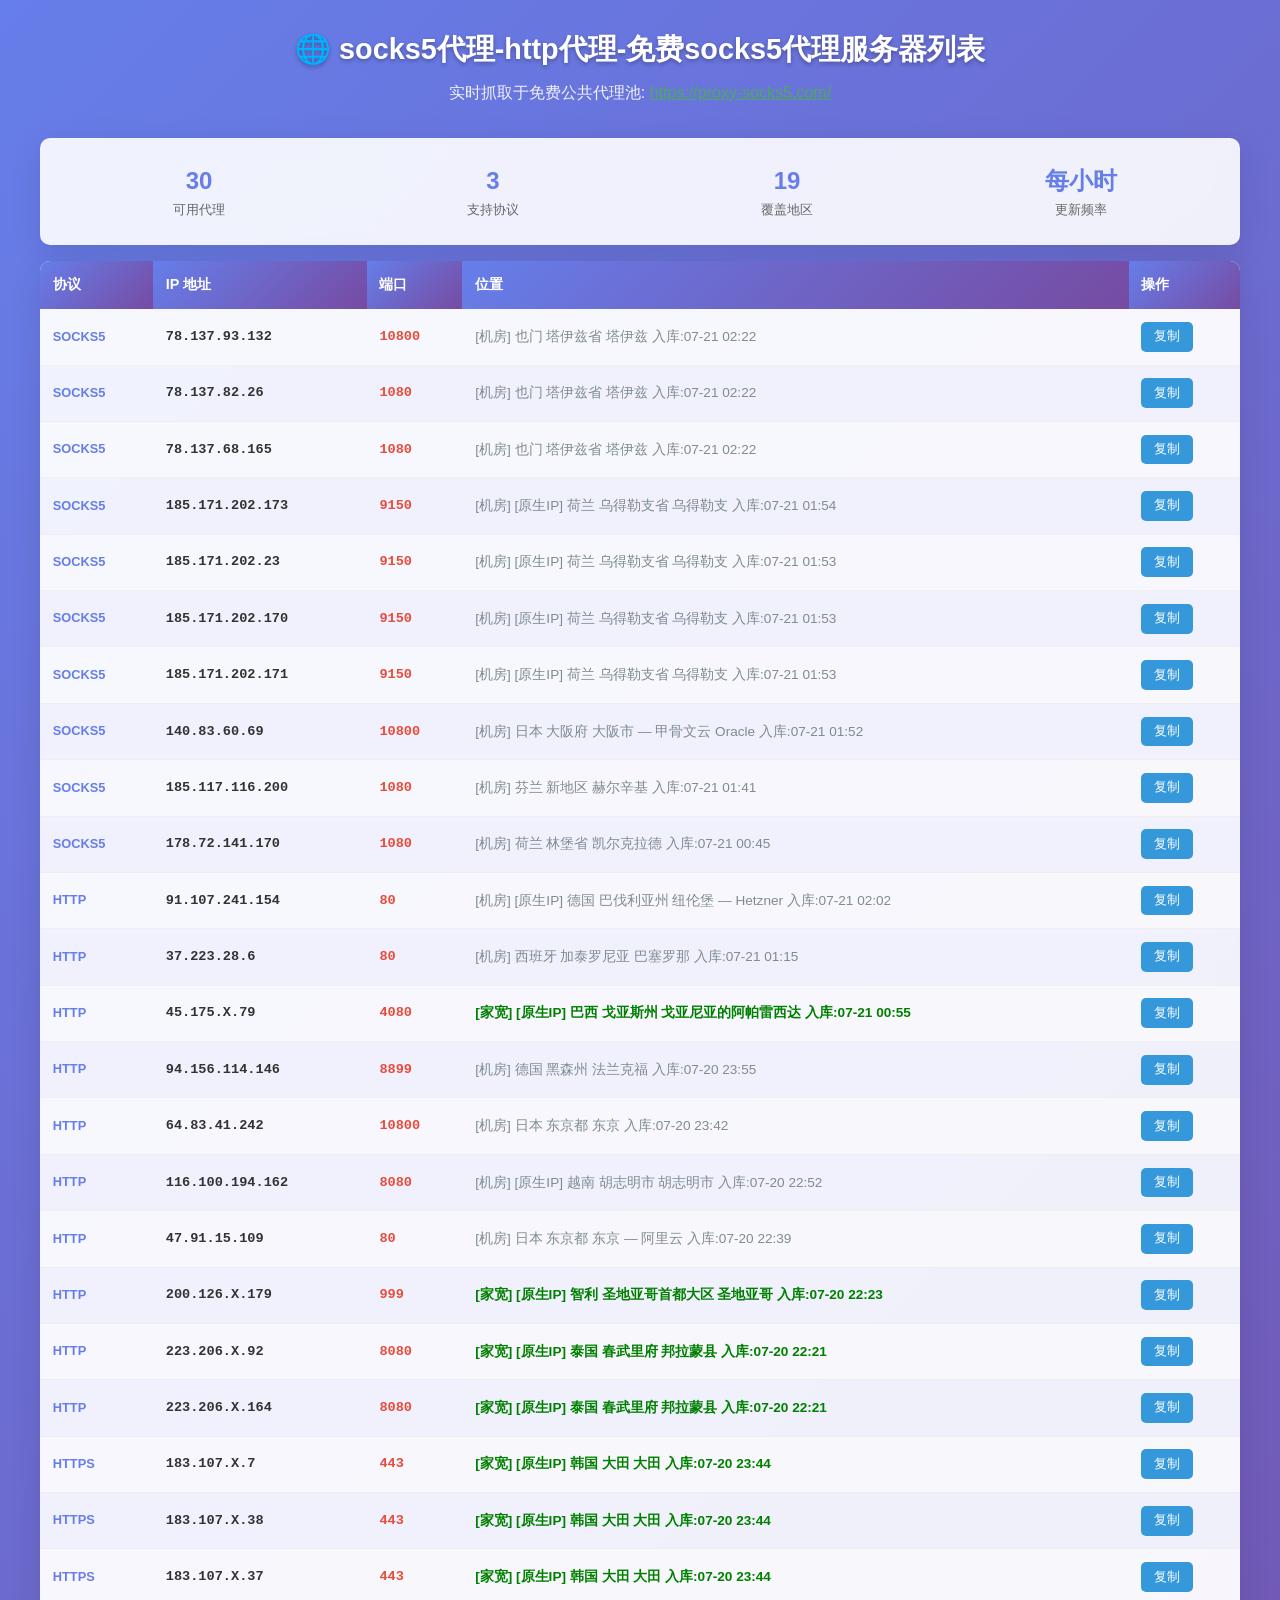
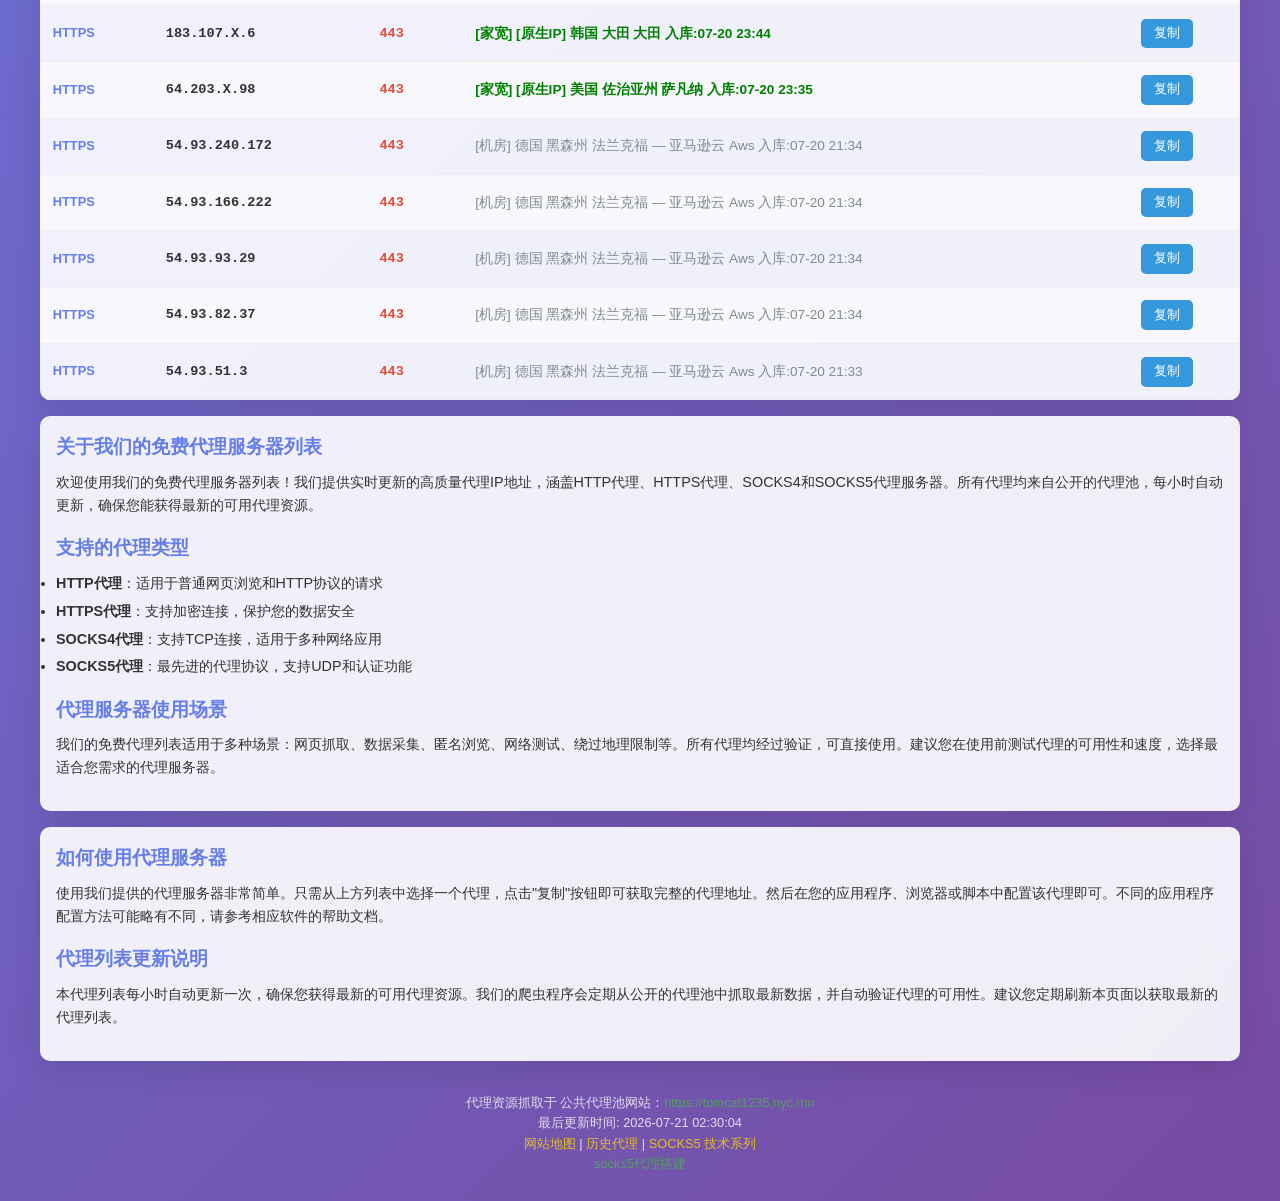
==== commit f49dd131: "Update index.html - 2026-07-21 02:30:04" ====
--- a/index.html
+++ b/index.html
@@ -8,7 +8,7 @@
     
     <!-- SEO Meta 标签 -->
     <title>socks5代理-http代理-免费socks5代理服务器列表</title>
-    <meta name="description" content="提供实时更新的免费HTTP、HTTPS、SOCKS4、SOCKS5代理服务器列表，覆盖全球多个国家和地区 覆盖全球23个国家和地区，30个可用代理IP，每小时更新，完全免费使用。">
+    <meta name="description" content="提供实时更新的免费HTTP、HTTPS、SOCKS4、SOCKS5代理服务器列表，覆盖全球多个国家和地区 覆盖全球19个国家和地区，30个可用代理IP，每小时更新，完全免费使用。">
     <meta name="keywords" content="免费代理,免费socks5代理代,理服务器,HTTP代理,HTTPS代理,SOCKS代理,SOCKS5,代理IP,代理列表,免费代理IP,高匿代理,匿名代理">
     <meta name="author" content="Free Proxy List">
     <meta name="robots" content="index, follow">
@@ -421,7 +421,7 @@
                     <div class="stat-label">支持协议</div>
                 </div>
                 <div class="stat-item">
-                    <div class="stat-number">23</div>
+                    <div class="stat-number">19</div>
                     <div class="stat-label">覆盖地区</div>
                 </div>
                 <div class="stat-item">
@@ -446,242 +446,242 @@
                     
                     <tr>
                         <td class="protocol">socks5</td>
-                        <td class="ip">45.135.181.68</td>
+                        <td class="ip">78.137.93.132</td>
+                        <td class="port">10800</td>
+                        <td class="location">[机房] 也门 塔伊兹省 塔伊兹 入库:07-21 02:22</td>
+                        <td><button class="copy-btn" onclick="copyProxy(this, 'socks5://78.137.93.132:10800 [[机房] 也门 塔伊兹省 塔伊兹 入库:07-21 02:22]')">复制</button></td>
+                    </tr>
+                    
+                    <tr>
+                        <td class="protocol">socks5</td>
+                        <td class="ip">78.137.82.26</td>
                         <td class="port">1080</td>
-                        <td class="location">[机房] [原生IP] 荷兰 弗莱福兰省 德龙滕 入库:07-20 01:59</td>
-                        <td><button class="copy-btn" onclick="copyProxy(this, 'socks5://45.135.181.68:1080 [[机房] [原生IP] 荷兰 弗莱福兰省 德龙滕 入库:07-20 01:59]')">复制</button></td>
-                    </tr>
-                    
-                    <tr>
-                        <td class="protocol">socks5</td>
-                        <td class="ip">94.233.X.154</td>
+                        <td class="location">[机房] 也门 塔伊兹省 塔伊兹 入库:07-21 02:22</td>
+                        <td><button class="copy-btn" onclick="copyProxy(this, 'socks5://78.137.82.26:1080 [[机房] 也门 塔伊兹省 塔伊兹 入库:07-21 02:22]')">复制</button></td>
+                    </tr>
+                    
+                    <tr>
+                        <td class="protocol">socks5</td>
+                        <td class="ip">78.137.68.165</td>
                         <td class="port">1080</td>
-                        <td class="location" style="color: green; font-weight: bold;">[家宽] [原生IP] 俄罗斯 伏尔加格勒州 伏尔加格勒 入库:07-20 01:32</td>
-                        <td><button class="copy-btn" onclick="copyProxy(this, 'socks5://94.233.X.154:1080 [[家宽] [原生IP] 俄罗斯 伏尔加格勒州 伏尔加格勒 入库:07-20 01:32]')">复制</button></td>
-                    </tr>
-                    
-                    <tr>
-                        <td class="protocol">socks5</td>
-                        <td class="ip">45.133.210.241</td>
+                        <td class="location">[机房] 也门 塔伊兹省 塔伊兹 入库:07-21 02:22</td>
+                        <td><button class="copy-btn" onclick="copyProxy(this, 'socks5://78.137.68.165:1080 [[机房] 也门 塔伊兹省 塔伊兹 入库:07-21 02:22]')">复制</button></td>
+                    </tr>
+                    
+                    <tr>
+                        <td class="protocol">socks5</td>
+                        <td class="ip">185.171.202.173</td>
+                        <td class="port">9150</td>
+                        <td class="location">[机房] [原生IP] 荷兰 乌得勒支省 乌得勒支 入库:07-21 01:54</td>
+                        <td><button class="copy-btn" onclick="copyProxy(this, 'socks5://185.171.202.173:9150 [[机房] [原生IP] 荷兰 乌得勒支省 乌得勒支 入库:07-21 01:54]')">复制</button></td>
+                    </tr>
+                    
+                    <tr>
+                        <td class="protocol">socks5</td>
+                        <td class="ip">185.171.202.23</td>
+                        <td class="port">9150</td>
+                        <td class="location">[机房] [原生IP] 荷兰 乌得勒支省 乌得勒支 入库:07-21 01:53</td>
+                        <td><button class="copy-btn" onclick="copyProxy(this, 'socks5://185.171.202.23:9150 [[机房] [原生IP] 荷兰 乌得勒支省 乌得勒支 入库:07-21 01:53]')">复制</button></td>
+                    </tr>
+                    
+                    <tr>
+                        <td class="protocol">socks5</td>
+                        <td class="ip">185.171.202.170</td>
+                        <td class="port">9150</td>
+                        <td class="location">[机房] [原生IP] 荷兰 乌得勒支省 乌得勒支 入库:07-21 01:53</td>
+                        <td><button class="copy-btn" onclick="copyProxy(this, 'socks5://185.171.202.170:9150 [[机房] [原生IP] 荷兰 乌得勒支省 乌得勒支 入库:07-21 01:53]')">复制</button></td>
+                    </tr>
+                    
+                    <tr>
+                        <td class="protocol">socks5</td>
+                        <td class="ip">185.171.202.171</td>
+                        <td class="port">9150</td>
+                        <td class="location">[机房] [原生IP] 荷兰 乌得勒支省 乌得勒支 入库:07-21 01:53</td>
+                        <td><button class="copy-btn" onclick="copyProxy(this, 'socks5://185.171.202.171:9150 [[机房] [原生IP] 荷兰 乌得勒支省 乌得勒支 入库:07-21 01:53]')">复制</button></td>
+                    </tr>
+                    
+                    <tr>
+                        <td class="protocol">socks5</td>
+                        <td class="ip">140.83.60.69</td>
+                        <td class="port">10800</td>
+                        <td class="location">[机房] 日本 大阪府 大阪市 — 甲骨文云 Oracle 入库:07-21 01:52</td>
+                        <td><button class="copy-btn" onclick="copyProxy(this, 'socks5://140.83.60.69:10800 [[机房] 日本 大阪府 大阪市 — 甲骨文云 Oracle 入库:07-21 01:52]')">复制</button></td>
+                    </tr>
+                    
+                    <tr>
+                        <td class="protocol">socks5</td>
+                        <td class="ip">185.117.116.200</td>
                         <td class="port">1080</td>
-                        <td class="location">[机房] 德国 黑森州 法兰克福 入库:07-20 00:25</td>
-                        <td><button class="copy-btn" onclick="copyProxy(this, 'socks5://45.133.210.241:1080 [[机房] 德国 黑森州 法兰克福 入库:07-20 00:25]')">复制</button></td>
-                    </tr>
-                    
-                    <tr>
-                        <td class="protocol">socks5</td>
-                        <td class="ip">203.189.X.68</td>
+                        <td class="location">[机房] 芬兰 新地区 赫尔辛基 入库:07-21 01:41</td>
+                        <td><button class="copy-btn" onclick="copyProxy(this, 'socks5://185.117.116.200:1080 [[机房] 芬兰 新地区 赫尔辛基 入库:07-21 01:41]')">复制</button></td>
+                    </tr>
+                    
+                    <tr>
+                        <td class="protocol">socks5</td>
+                        <td class="ip">178.72.141.170</td>
                         <td class="port">1080</td>
-                        <td class="location" style="color: green; font-weight: bold;">[家宽] [原生IP] 柬埔寨 金边 金边 入库:07-20 00:06</td>
-                        <td><button class="copy-btn" onclick="copyProxy(this, 'socks5://203.189.X.68:1080 [[家宽] [原生IP] 柬埔寨 金边 金边 入库:07-20 00:06]')">复制</button></td>
-                    </tr>
-                    
-                    <tr>
-                        <td class="protocol">socks5</td>
-                        <td class="ip">38.54.45.136</td>
-                        <td class="port">1080</td>
-                        <td class="location">[机房] 阿根廷 布宜诺斯艾利斯联邦区 布宜诺斯艾利斯 入库:07-19 23:32</td>
-                        <td><button class="copy-btn" onclick="copyProxy(this, 'socks5://38.54.45.136:1080 [[机房] 阿根廷 布宜诺斯艾利斯联邦区 布宜诺斯艾利斯 入库:07-19 23:32]')">复制</button></td>
-                    </tr>
-                    
-                    <tr>
-                        <td class="protocol">socks5</td>
-                        <td class="ip">140.238.28.230</td>
-                        <td class="port">10808</td>
-                        <td class="location">[机房] 韩国 首尔特别市 江西区 — 甲骨文云 Oracle 入库:07-19 23:07</td>
-                        <td><button class="copy-btn" onclick="copyProxy(this, 'socks5://140.238.28.230:10808 [[机房] 韩国 首尔特别市 江西区 — 甲骨文云 Oracle 入库:07-19 23:07]')">复制</button></td>
-                    </tr>
-                    
-                    <tr>
-                        <td class="protocol">socks5</td>
-                        <td class="ip">92.246.138.239</td>
-                        <td class="port">10808</td>
-                        <td class="location">[机房] 德国 黑森州 法兰克福 入库:07-19 22:56</td>
-                        <td><button class="copy-btn" onclick="copyProxy(this, 'socks5://92.246.138.239:10808 [[机房] 德国 黑森州 法兰克福 入库:07-19 22:56]')">复制</button></td>
-                    </tr>
-                    
-                    <tr>
-                        <td class="protocol">socks5</td>
-                        <td class="ip">202.160.76.155</td>
-                        <td class="port">1080</td>
-                        <td class="location">[机房] 中国 台湾 台北 入库:07-19 22:48</td>
-                        <td><button class="copy-btn" onclick="copyProxy(this, 'socks5://202.160.76.155:1080 [[机房] 中国 台湾 台北 入库:07-19 22:48]')">复制</button></td>
-                    </tr>
-                    
-                    <tr>
-                        <td class="protocol">socks5</td>
-                        <td class="ip">202.160.76.153</td>
-                        <td class="port">1080</td>
-                        <td class="location">[机房] 中国 台湾 台北 入库:07-19 22:48</td>
-                        <td><button class="copy-btn" onclick="copyProxy(this, 'socks5://202.160.76.153:1080 [[机房] 中国 台湾 台北 入库:07-19 22:48]')">复制</button></td>
-                    </tr>
-                    
-                    <tr>
-                        <td class="protocol">socks5</td>
-                        <td class="ip">202.160.76.156</td>
-                        <td class="port">1080</td>
-                        <td class="location">[机房] 中国 台湾 台北 入库:07-19 22:48</td>
-                        <td><button class="copy-btn" onclick="copyProxy(this, 'socks5://202.160.76.156:1080 [[机房] 中国 台湾 台北 入库:07-19 22:48]')">复制</button></td>
-                    </tr>
-                    
-                    <tr>
-                        <td class="protocol">http</td>
-                        <td class="ip">91.60.X.104</td>
+                        <td class="location">[机房] 荷兰 林堡省 凯尔克拉德 入库:07-21 00:45</td>
+                        <td><button class="copy-btn" onclick="copyProxy(this, 'socks5://178.72.141.170:1080 [[机房] 荷兰 林堡省 凯尔克拉德 入库:07-21 00:45]')">复制</button></td>
+                    </tr>
+                    
+                    <tr>
+                        <td class="protocol">http</td>
+                        <td class="ip">91.107.241.154</td>
                         <td class="port">80</td>
-                        <td class="location" style="color: green; font-weight: bold;">[家宽] [原生IP] 德国 下萨克森 杜德尔斯塔特 入库:07-20 00:11</td>
-                        <td><button class="copy-btn" onclick="copyProxy(this, 'http://91.60.X.104:80 [[家宽] [原生IP] 德国 下萨克森 杜德尔斯塔特 入库:07-20 00:11]')">复制</button></td>
-                    </tr>
-                    
-                    <tr>
-                        <td class="protocol">http</td>
-                        <td class="ip">38.121.X.52</td>
+                        <td class="location">[机房] [原生IP] 德国 巴伐利亚州 纽伦堡 — Hetzner 入库:07-21 02:02</td>
+                        <td><button class="copy-btn" onclick="copyProxy(this, 'http://91.107.241.154:80 [[机房] [原生IP] 德国 巴伐利亚州 纽伦堡 — Hetzner 入库:07-21 02:02]')">复制</button></td>
+                    </tr>
+                    
+                    <tr>
+                        <td class="protocol">http</td>
+                        <td class="ip">37.223.28.6</td>
+                        <td class="port">80</td>
+                        <td class="location">[机房] 西班牙 加泰罗尼亚 巴塞罗那 入库:07-21 01:15</td>
+                        <td><button class="copy-btn" onclick="copyProxy(this, 'http://37.223.28.6:80 [[机房] 西班牙 加泰罗尼亚 巴塞罗那 入库:07-21 01:15]')">复制</button></td>
+                    </tr>
+                    
+                    <tr>
+                        <td class="protocol">http</td>
+                        <td class="ip">45.175.X.79</td>
+                        <td class="port">4080</td>
+                        <td class="location" style="color: green; font-weight: bold;">[家宽] [原生IP] 巴西 戈亚斯州 戈亚尼亚的阿帕雷西达 入库:07-21 00:55</td>
+                        <td><button class="copy-btn" onclick="copyProxy(this, 'http://45.175.X.79:4080 [[家宽] [原生IP] 巴西 戈亚斯州 戈亚尼亚的阿帕雷西达 入库:07-21 00:55]')">复制</button></td>
+                    </tr>
+                    
+                    <tr>
+                        <td class="protocol">http</td>
+                        <td class="ip">94.156.114.146</td>
+                        <td class="port">8899</td>
+                        <td class="location">[机房] 德国 黑森州 法兰克福 入库:07-20 23:55</td>
+                        <td><button class="copy-btn" onclick="copyProxy(this, 'http://94.156.114.146:8899 [[机房] 德国 黑森州 法兰克福 入库:07-20 23:55]')">复制</button></td>
+                    </tr>
+                    
+                    <tr>
+                        <td class="protocol">http</td>
+                        <td class="ip">64.83.41.242</td>
+                        <td class="port">10800</td>
+                        <td class="location">[机房] 日本 东京都 东京 入库:07-20 23:42</td>
+                        <td><button class="copy-btn" onclick="copyProxy(this, 'http://64.83.41.242:10800 [[机房] 日本 东京都 东京 入库:07-20 23:42]')">复制</button></td>
+                    </tr>
+                    
+                    <tr>
+                        <td class="protocol">http</td>
+                        <td class="ip">116.100.194.162</td>
+                        <td class="port">8080</td>
+                        <td class="location">[机房] [原生IP] 越南 胡志明市 胡志明市 入库:07-20 22:52</td>
+                        <td><button class="copy-btn" onclick="copyProxy(this, 'http://116.100.194.162:8080 [[机房] [原生IP] 越南 胡志明市 胡志明市 入库:07-20 22:52]')">复制</button></td>
+                    </tr>
+                    
+                    <tr>
+                        <td class="protocol">http</td>
+                        <td class="ip">47.91.15.109</td>
+                        <td class="port">80</td>
+                        <td class="location">[机房] 日本 东京都 东京 — 阿里云 入库:07-20 22:39</td>
+                        <td><button class="copy-btn" onclick="copyProxy(this, 'http://47.91.15.109:80 [[机房] 日本 东京都 东京 — 阿里云 入库:07-20 22:39]')">复制</button></td>
+                    </tr>
+                    
+                    <tr>
+                        <td class="protocol">http</td>
+                        <td class="ip">200.126.X.179</td>
                         <td class="port">999</td>
-                        <td class="location" style="color: green; font-weight: bold;">[家宽] 委内瑞拉 联邦区 加拉加斯 入库:07-19 22:41</td>
-                        <td><button class="copy-btn" onclick="copyProxy(this, 'http://38.121.X.52:999 [[家宽] 委内瑞拉 联邦区 加拉加斯 入库:07-19 22:41]')">复制</button></td>
-                    </tr>
-                    
-                    <tr>
-                        <td class="protocol">http</td>
-                        <td class="ip">192.144.113.171</td>
-                        <td class="port">999</td>
-                        <td class="location">[机房] [原生IP] 哥伦比亚 波哥大首都区 波哥大 入库:07-19 22:37</td>
-                        <td><button class="copy-btn" onclick="copyProxy(this, 'http://192.144.113.171:999 [[机房] [原生IP] 哥伦比亚 波哥大首都区 波哥大 入库:07-19 22:37]')">复制</button></td>
-                    </tr>
-                    
-                    <tr>
-                        <td class="protocol">http</td>
-                        <td class="ip">46.59.X.45</td>
-                        <td class="port">3128</td>
-                        <td class="location" style="color: green; font-weight: bold;">[家宽] [原生IP] 德国 石勒苏益格-荷尔斯泰因州 诺德施泰特 入库:07-19 22:32</td>
-                        <td><button class="copy-btn" onclick="copyProxy(this, 'http://46.59.X.45:3128 [[家宽] [原生IP] 德国 石勒苏益格-荷尔斯泰因州 诺德施泰特 入库:07-19 22:32]')">复制</button></td>
-                    </tr>
-                    
-                    <tr>
-                        <td class="protocol">http</td>
-                        <td class="ip">103.7.137.185</td>
-                        <td class="port">1080</td>
-                        <td class="location">[机房] [原生IP] 美国 加利福尼亚州 洛杉矶 入库:07-19 22:29</td>
-                        <td><button class="copy-btn" onclick="copyProxy(this, 'http://103.7.137.185:1080 [[机房] [原生IP] 美国 加利福尼亚州 洛杉矶 入库:07-19 22:29]')">复制</button></td>
-                    </tr>
-                    
-                    <tr>
-                        <td class="protocol">http</td>
-                        <td class="ip">213.41.X.122</td>
-                        <td class="port">3128</td>
-                        <td class="location" style="color: green; font-weight: bold;">[家宽] [原生IP] 法国 法兰西岛大区 巴黎 入库:07-19 21:02</td>
-                        <td><button class="copy-btn" onclick="copyProxy(this, 'http://213.41.X.122:3128 [[家宽] [原生IP] 法国 法兰西岛大区 巴黎 入库:07-19 21:02]')">复制</button></td>
-                    </tr>
-                    
-                    <tr>
-                        <td class="protocol">http</td>
-                        <td class="ip">189.154.X.36</td>
-                        <td class="port">999</td>
-                        <td class="location" style="color: green; font-weight: bold;">[家宽] [原生IP] 墨西哥 克雷塔罗州 克雷塔罗 入库:07-19 18:27</td>
-                        <td><button class="copy-btn" onclick="copyProxy(this, 'http://189.154.X.36:999 [[家宽] [原生IP] 墨西哥 克雷塔罗州 克雷塔罗 入库:07-19 18:27]')">复制</button></td>
-                    </tr>
-                    
-                    <tr>
-                        <td class="protocol">http</td>
-                        <td class="ip">189.154.X.132</td>
-                        <td class="port">999</td>
-                        <td class="location" style="color: green; font-weight: bold;">[家宽] [原生IP] 墨西哥 奇瓦瓦州 奇瓦瓦 入库:07-19 18:27</td>
-                        <td><button class="copy-btn" onclick="copyProxy(this, 'http://189.154.X.132:999 [[家宽] [原生IP] 墨西哥 奇瓦瓦州 奇瓦瓦 入库:07-19 18:27]')">复制</button></td>
-                    </tr>
-                    
-                    <tr>
-                        <td class="protocol">http</td>
-                        <td class="ip">177.10.X.217</td>
-                        <td class="port">999</td>
-                        <td class="location" style="color: green; font-weight: bold;">[家宽] [原生IP] 洪都拉斯 科尔特斯省 乔洛马 入库:07-19 14:31</td>
-                        <td><button class="copy-btn" onclick="copyProxy(this, 'http://177.10.X.217:999 [[家宽] [原生IP] 洪都拉斯 科尔特斯省 乔洛马 入库:07-19 14:31]')">复制</button></td>
-                    </tr>
-                    
-                    <tr>
-                        <td class="protocol">http</td>
-                        <td class="ip">153.246.X.116</td>
-                        <td class="port">60000</td>
-                        <td class="location" style="color: green; font-weight: bold;">[家宽] [原生IP] 日本 东京都 东京 入库:07-19 13:41</td>
-                        <td><button class="copy-btn" onclick="copyProxy(this, 'http://153.246.X.116:60000 [[家宽] [原生IP] 日本 东京都 东京 入库:07-19 13:41]')">复制</button></td>
-                    </tr>
-                    
-                    <tr>
-                        <td class="protocol">https</td>
-                        <td class="ip">3.254.117.168</td>
-                        <td class="port">443</td>
-                        <td class="location">[机房] 爱尔兰 伦斯特 都柏林 — 亚马逊云 Aws 入库:07-20 01:06</td>
-                        <td><button class="copy-btn" onclick="copyProxy(this, 'https://3.254.117.168:443 [[机房] 爱尔兰 伦斯特 都柏林 — 亚马逊云 Aws 入库:07-20 01:06]')">复制</button></td>
-                    </tr>
-                    
-                    <tr>
-                        <td class="protocol">https</td>
-                        <td class="ip">13.38.42.48</td>
-                        <td class="port">443</td>
-                        <td class="location">[机房] 法国 法兰西岛大区 巴黎 — 亚马逊云 Aws 入库:07-19 20:09</td>
-                        <td><button class="copy-btn" onclick="copyProxy(this, 'https://13.38.42.48:443 [[机房] 法国 法兰西岛大区 巴黎 — 亚马逊云 Aws 入库:07-19 20:09]')">复制</button></td>
-                    </tr>
-                    
-                    <tr>
-                        <td class="protocol">https</td>
-                        <td class="ip">13.38.26.18</td>
-                        <td class="port">443</td>
-                        <td class="location">[机房] 法国 法兰西岛大区 巴黎 — 亚马逊云 Aws 入库:07-19 20:09</td>
-                        <td><button class="copy-btn" onclick="copyProxy(this, 'https://13.38.26.18:443 [[机房] 法国 法兰西岛大区 巴黎 — 亚马逊云 Aws 入库:07-19 20:09]')">复制</button></td>
-                    </tr>
-                    
-                    <tr>
-                        <td class="protocol">https</td>
-                        <td class="ip">77.44.X.160</td>
-                        <td class="port">443</td>
-                        <td class="location" style="color: green; font-weight: bold;">[家宽] [原生IP] 英国 英格兰 索利赫尔 入库:07-19 16:16</td>
-                        <td><button class="copy-btn" onclick="copyProxy(this, 'https://77.44.X.160:443 [[家宽] [原生IP] 英国 英格兰 索利赫尔 入库:07-19 16:16]')">复制</button></td>
-                    </tr>
-                    
-                    <tr>
-                        <td class="protocol">https</td>
-                        <td class="ip">63.178.236.91</td>
-                        <td class="port">443</td>
-                        <td class="location">[机房] 德国 黑森州 法兰克福 — 亚马逊云 Aws 入库:07-19 16:13</td>
-                        <td><button class="copy-btn" onclick="copyProxy(this, 'https://63.178.236.91:443 [[机房] 德国 黑森州 法兰克福 — 亚马逊云 Aws 入库:07-19 16:13]')">复制</button></td>
-                    </tr>
-                    
-                    <tr>
-                        <td class="protocol">https</td>
-                        <td class="ip">63.178.15.2</td>
-                        <td class="port">443</td>
-                        <td class="location">[机房] 德国 黑森州 法兰克福 — 亚马逊云 Aws 入库:07-19 16:13</td>
-                        <td><button class="copy-btn" onclick="copyProxy(this, 'https://63.178.15.2:443 [[机房] 德国 黑森州 法兰克福 — 亚马逊云 Aws 入库:07-19 16:13]')">复制</button></td>
-                    </tr>
-                    
-                    <tr>
-                        <td class="protocol">https</td>
-                        <td class="ip">63.178.23.84</td>
-                        <td class="port">443</td>
-                        <td class="location">[机房] 德国 黑森州 法兰克福 — 亚马逊云 Aws 入库:07-19 16:13</td>
-                        <td><button class="copy-btn" onclick="copyProxy(this, 'https://63.178.23.84:443 [[机房] 德国 黑森州 法兰克福 — 亚马逊云 Aws 入库:07-19 16:13]')">复制</button></td>
-                    </tr>
-                    
-                    <tr>
-                        <td class="protocol">https</td>
-                        <td class="ip">63.178.246.154</td>
-                        <td class="port">443</td>
-                        <td class="location">[机房] 德国 黑森州 法兰克福 — 亚马逊云 Aws 入库:07-19 16:13</td>
-                        <td><button class="copy-btn" onclick="copyProxy(this, 'https://63.178.246.154:443 [[机房] 德国 黑森州 法兰克福 — 亚马逊云 Aws 入库:07-19 16:13]')">复制</button></td>
-                    </tr>
-                    
-                    <tr>
-                        <td class="protocol">https</td>
-                        <td class="ip">15.236.226.114</td>
-                        <td class="port">443</td>
-                        <td class="location">[机房] 法国 法兰西岛大区 巴黎 — 亚马逊云 Aws 入库:07-19 16:09</td>
-                        <td><button class="copy-btn" onclick="copyProxy(this, 'https://15.236.226.114:443 [[机房] 法国 法兰西岛大区 巴黎 — 亚马逊云 Aws 入库:07-19 16:09]')">复制</button></td>
-                    </tr>
-                    
-                    <tr>
-                        <td class="protocol">https</td>
-                        <td class="ip">15.236.35.26</td>
-                        <td class="port">443</td>
-                        <td class="location">[机房] 法国 法兰西岛大区 巴黎 — 亚马逊云 Aws 入库:07-19 16:09</td>
-                        <td><button class="copy-btn" onclick="copyProxy(this, 'https://15.236.35.26:443 [[机房] 法国 法兰西岛大区 巴黎 — 亚马逊云 Aws 入库:07-19 16:09]')">复制</button></td>
+                        <td class="location" style="color: green; font-weight: bold;">[家宽] [原生IP] 智利 圣地亚哥首都大区 圣地亚哥 入库:07-20 22:23</td>
+                        <td><button class="copy-btn" onclick="copyProxy(this, 'http://200.126.X.179:999 [[家宽] [原生IP] 智利 圣地亚哥首都大区 圣地亚哥 入库:07-20 22:23]')">复制</button></td>
+                    </tr>
+                    
+                    <tr>
+                        <td class="protocol">http</td>
+                        <td class="ip">223.206.X.92</td>
+                        <td class="port">8080</td>
+                        <td class="location" style="color: green; font-weight: bold;">[家宽] [原生IP] 泰国 春武里府 邦拉蒙县 入库:07-20 22:21</td>
+                        <td><button class="copy-btn" onclick="copyProxy(this, 'http://223.206.X.92:8080 [[家宽] [原生IP] 泰国 春武里府 邦拉蒙县 入库:07-20 22:21]')">复制</button></td>
+                    </tr>
+                    
+                    <tr>
+                        <td class="protocol">http</td>
+                        <td class="ip">223.206.X.164</td>
+                        <td class="port">8080</td>
+                        <td class="location" style="color: green; font-weight: bold;">[家宽] [原生IP] 泰国 春武里府 邦拉蒙县 入库:07-20 22:21</td>
+                        <td><button class="copy-btn" onclick="copyProxy(this, 'http://223.206.X.164:8080 [[家宽] [原生IP] 泰国 春武里府 邦拉蒙县 入库:07-20 22:21]')">复制</button></td>
+                    </tr>
+                    
+                    <tr>
+                        <td class="protocol">https</td>
+                        <td class="ip">183.107.X.7</td>
+                        <td class="port">443</td>
+                        <td class="location" style="color: green; font-weight: bold;">[家宽] [原生IP] 韩国 大田 大田 入库:07-20 23:44</td>
+                        <td><button class="copy-btn" onclick="copyProxy(this, 'https://183.107.X.7:443 [[家宽] [原生IP] 韩国 大田 大田 入库:07-20 23:44]')">复制</button></td>
+                    </tr>
+                    
+                    <tr>
+                        <td class="protocol">https</td>
+                        <td class="ip">183.107.X.38</td>
+                        <td class="port">443</td>
+                        <td class="location" style="color: green; font-weight: bold;">[家宽] [原生IP] 韩国 大田 大田 入库:07-20 23:44</td>
+                        <td><button class="copy-btn" onclick="copyProxy(this, 'https://183.107.X.38:443 [[家宽] [原生IP] 韩国 大田 大田 入库:07-20 23:44]')">复制</button></td>
+                    </tr>
+                    
+                    <tr>
+                        <td class="protocol">https</td>
+                        <td class="ip">183.107.X.37</td>
+                        <td class="port">443</td>
+                        <td class="location" style="color: green; font-weight: bold;">[家宽] [原生IP] 韩国 大田 大田 入库:07-20 23:44</td>
+                        <td><button class="copy-btn" onclick="copyProxy(this, 'https://183.107.X.37:443 [[家宽] [原生IP] 韩国 大田 大田 入库:07-20 23:44]')">复制</button></td>
+                    </tr>
+                    
+                    <tr>
+                        <td class="protocol">https</td>
+                        <td class="ip">183.107.X.6</td>
+                        <td class="port">443</td>
+                        <td class="location" style="color: green; font-weight: bold;">[家宽] [原生IP] 韩国 大田 大田 入库:07-20 23:44</td>
+                        <td><button class="copy-btn" onclick="copyProxy(this, 'https://183.107.X.6:443 [[家宽] [原生IP] 韩国 大田 大田 入库:07-20 23:44]')">复制</button></td>
+                    </tr>
+                    
+                    <tr>
+                        <td class="protocol">https</td>
+                        <td class="ip">64.203.X.98</td>
+                        <td class="port">443</td>
+                        <td class="location" style="color: green; font-weight: bold;">[家宽] [原生IP] 美国 佐治亚州 萨凡纳 入库:07-20 23:35</td>
+                        <td><button class="copy-btn" onclick="copyProxy(this, 'https://64.203.X.98:443 [[家宽] [原生IP] 美国 佐治亚州 萨凡纳 入库:07-20 23:35]')">复制</button></td>
+                    </tr>
+                    
+                    <tr>
+                        <td class="protocol">https</td>
+                        <td class="ip">54.93.240.172</td>
+                        <td class="port">443</td>
+                        <td class="location">[机房] 德国 黑森州 法兰克福 — 亚马逊云 Aws 入库:07-20 21:34</td>
+                        <td><button class="copy-btn" onclick="copyProxy(this, 'https://54.93.240.172:443 [[机房] 德国 黑森州 法兰克福 — 亚马逊云 Aws 入库:07-20 21:34]')">复制</button></td>
+                    </tr>
+                    
+                    <tr>
+                        <td class="protocol">https</td>
+                        <td class="ip">54.93.166.222</td>
+                        <td class="port">443</td>
+                        <td class="location">[机房] 德国 黑森州 法兰克福 — 亚马逊云 Aws 入库:07-20 21:34</td>
+                        <td><button class="copy-btn" onclick="copyProxy(this, 'https://54.93.166.222:443 [[机房] 德国 黑森州 法兰克福 — 亚马逊云 Aws 入库:07-20 21:34]')">复制</button></td>
+                    </tr>
+                    
+                    <tr>
+                        <td class="protocol">https</td>
+                        <td class="ip">54.93.93.29</td>
+                        <td class="port">443</td>
+                        <td class="location">[机房] 德国 黑森州 法兰克福 — 亚马逊云 Aws 入库:07-20 21:34</td>
+                        <td><button class="copy-btn" onclick="copyProxy(this, 'https://54.93.93.29:443 [[机房] 德国 黑森州 法兰克福 — 亚马逊云 Aws 入库:07-20 21:34]')">复制</button></td>
+                    </tr>
+                    
+                    <tr>
+                        <td class="protocol">https</td>
+                        <td class="ip">54.93.82.37</td>
+                        <td class="port">443</td>
+                        <td class="location">[机房] 德国 黑森州 法兰克福 — 亚马逊云 Aws 入库:07-20 21:34</td>
+                        <td><button class="copy-btn" onclick="copyProxy(this, 'https://54.93.82.37:443 [[机房] 德国 黑森州 法兰克福 — 亚马逊云 Aws 入库:07-20 21:34]')">复制</button></td>
+                    </tr>
+                    
+                    <tr>
+                        <td class="protocol">https</td>
+                        <td class="ip">54.93.51.3</td>
+                        <td class="port">443</td>
+                        <td class="location">[机房] 德国 黑森州 法兰克福 — 亚马逊云 Aws 入库:07-20 21:33</td>
+                        <td><button class="copy-btn" onclick="copyProxy(this, 'https://54.93.51.3:443 [[机房] 德国 黑森州 法兰克福 — 亚马逊云 Aws 入库:07-20 21:33]')">复制</button></td>
                     </tr>
                     
                 </tbody>
@@ -716,7 +716,7 @@
         
         <div class="footer">
             代理资源抓取于 公共代理池网站：<a href="https://tomcat1235.nyc.mn" target="_blank" rel="nofollow noopener" style="color:#4CAF50;">https://tomcat1235.nyc.mn</a><br>
-            最后更新时间: <time datetime="2026-07-20T02:30:04+08:00">2026-07-20 02:30:04</time><br>
+            最后更新时间: <time datetime="2026-07-21T02:30:04+08:00">2026-07-21 02:30:04</time><br>
             <a href="/sitemap.xml">网站地图</a> | <a href="allproxy.html" target="_blank">历史代理</a> | <a href="/socks5/" target="_blank">SOCKS5 技术系列</a><br>
             <a href="https://moyercus.github.io/" target="_blank" style="color:#4CAF50;">socks5代理搭建</a>
         </div>
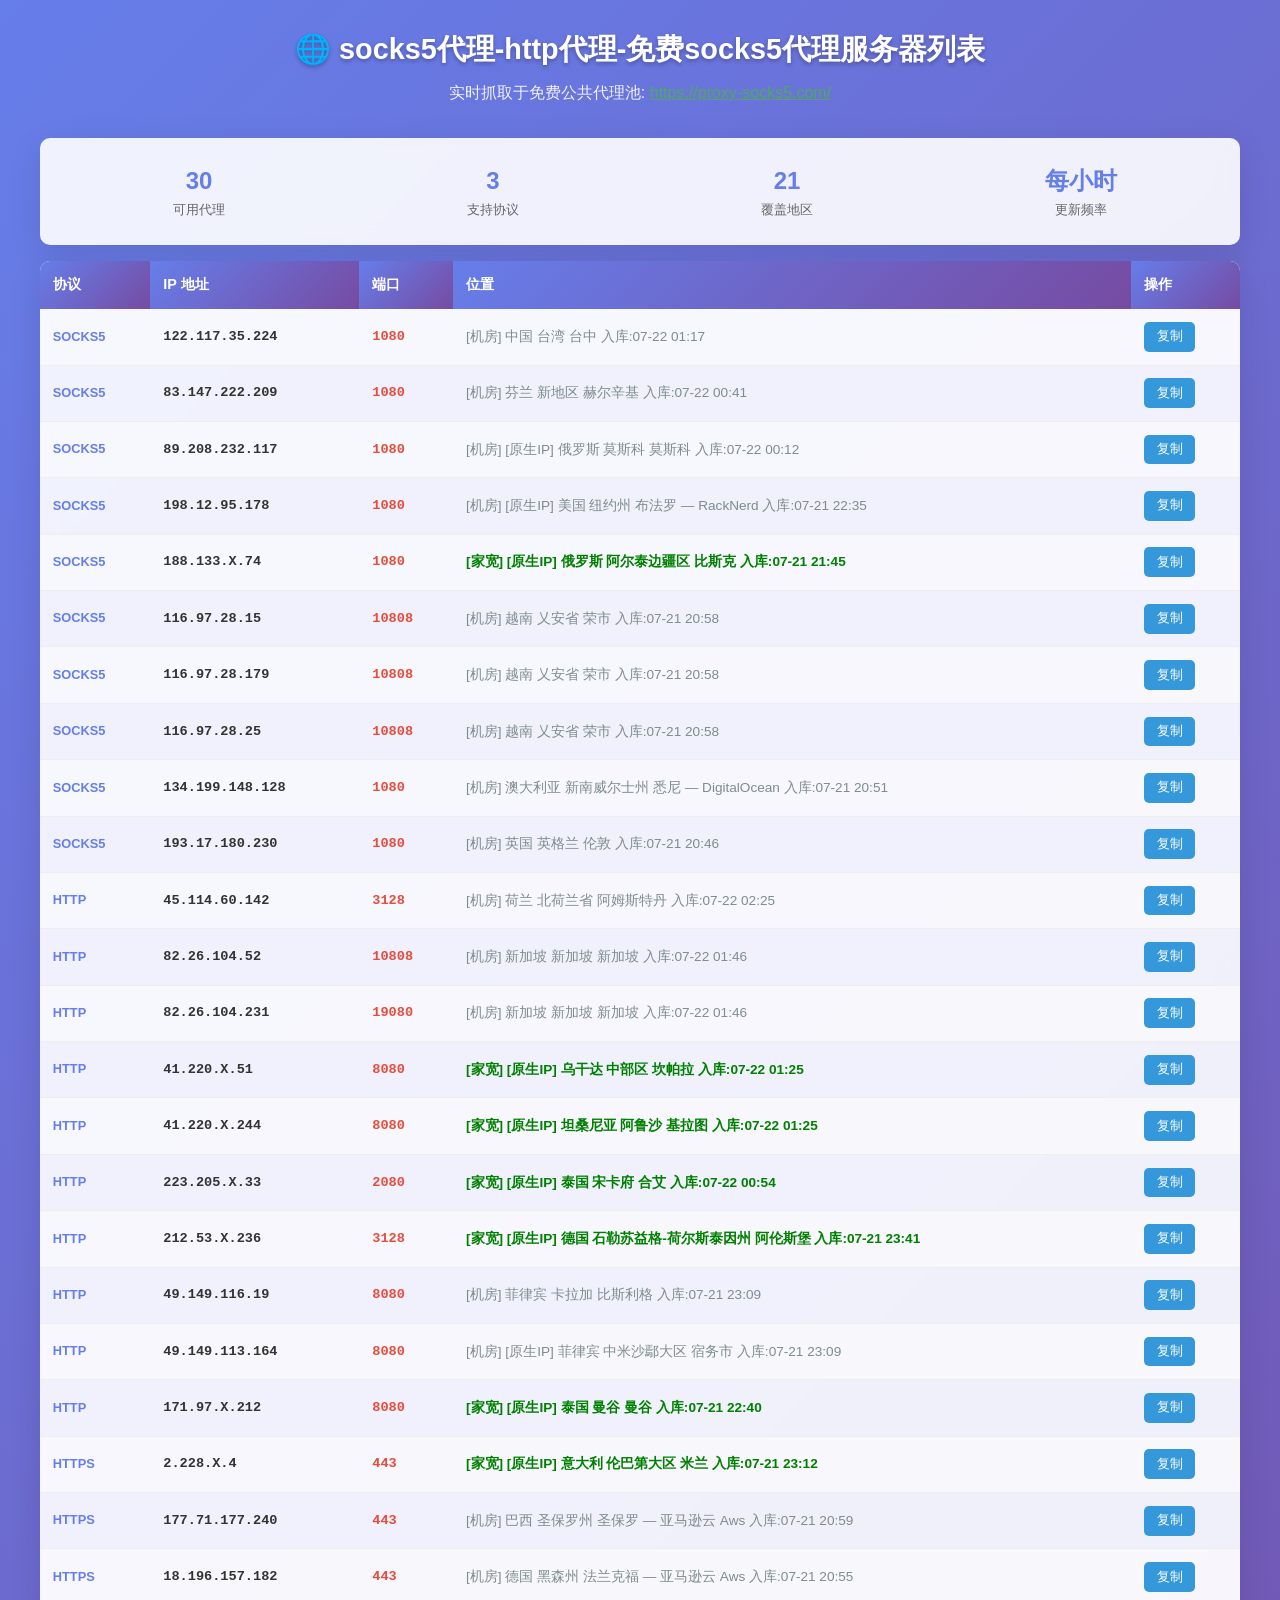
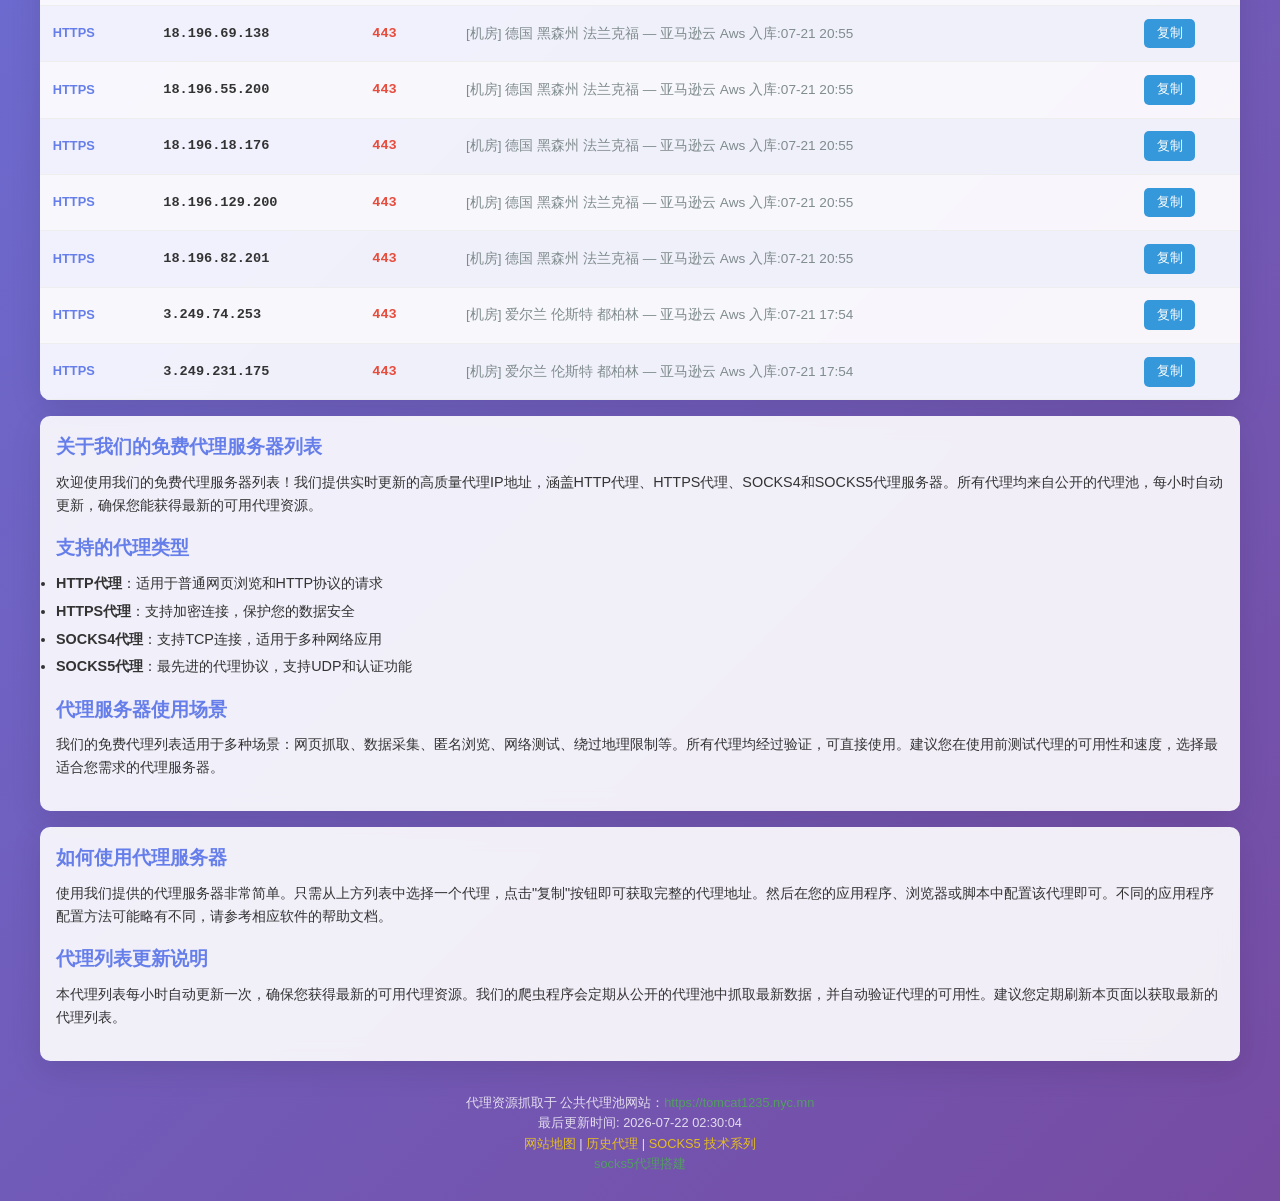
==== commit 4a943a85: "Update index.html - 2026-07-22 02:30:05" ====
--- a/index.html
+++ b/index.html
@@ -8,7 +8,7 @@
     
     <!-- SEO Meta 标签 -->
     <title>socks5代理-http代理-免费socks5代理服务器列表</title>
-    <meta name="description" content="提供实时更新的免费HTTP、HTTPS、SOCKS4、SOCKS5代理服务器列表，覆盖全球多个国家和地区 覆盖全球19个国家和地区，30个可用代理IP，每小时更新，完全免费使用。">
+    <meta name="description" content="提供实时更新的免费HTTP、HTTPS、SOCKS4、SOCKS5代理服务器列表，覆盖全球多个国家和地区 覆盖全球21个国家和地区，30个可用代理IP，每小时更新，完全免费使用。">
     <meta name="keywords" content="免费代理,免费socks5代理代,理服务器,HTTP代理,HTTPS代理,SOCKS代理,SOCKS5,代理IP,代理列表,免费代理IP,高匿代理,匿名代理">
     <meta name="author" content="Free Proxy List">
     <meta name="robots" content="index, follow">
@@ -421,7 +421,7 @@
                     <div class="stat-label">支持协议</div>
                 </div>
                 <div class="stat-item">
-                    <div class="stat-number">19</div>
+                    <div class="stat-number">21</div>
                     <div class="stat-label">覆盖地区</div>
                 </div>
                 <div class="stat-item">
@@ -446,242 +446,242 @@
                     
                     <tr>
                         <td class="protocol">socks5</td>
-                        <td class="ip">78.137.93.132</td>
-                        <td class="port">10800</td>
-                        <td class="location">[机房] 也门 塔伊兹省 塔伊兹 入库:07-21 02:22</td>
-                        <td><button class="copy-btn" onclick="copyProxy(this, 'socks5://78.137.93.132:10800 [[机房] 也门 塔伊兹省 塔伊兹 入库:07-21 02:22]')">复制</button></td>
-                    </tr>
-                    
-                    <tr>
-                        <td class="protocol">socks5</td>
-                        <td class="ip">78.137.82.26</td>
+                        <td class="ip">122.117.35.224</td>
                         <td class="port">1080</td>
-                        <td class="location">[机房] 也门 塔伊兹省 塔伊兹 入库:07-21 02:22</td>
-                        <td><button class="copy-btn" onclick="copyProxy(this, 'socks5://78.137.82.26:1080 [[机房] 也门 塔伊兹省 塔伊兹 入库:07-21 02:22]')">复制</button></td>
-                    </tr>
-                    
-                    <tr>
-                        <td class="protocol">socks5</td>
-                        <td class="ip">78.137.68.165</td>
+                        <td class="location">[机房] 中国 台湾 台中 入库:07-22 01:17</td>
+                        <td><button class="copy-btn" onclick="copyProxy(this, 'socks5://122.117.35.224:1080 [[机房] 中国 台湾 台中 入库:07-22 01:17]')">复制</button></td>
+                    </tr>
+                    
+                    <tr>
+                        <td class="protocol">socks5</td>
+                        <td class="ip">83.147.222.209</td>
                         <td class="port">1080</td>
-                        <td class="location">[机房] 也门 塔伊兹省 塔伊兹 入库:07-21 02:22</td>
-                        <td><button class="copy-btn" onclick="copyProxy(this, 'socks5://78.137.68.165:1080 [[机房] 也门 塔伊兹省 塔伊兹 入库:07-21 02:22]')">复制</button></td>
-                    </tr>
-                    
-                    <tr>
-                        <td class="protocol">socks5</td>
-                        <td class="ip">185.171.202.173</td>
-                        <td class="port">9150</td>
-                        <td class="location">[机房] [原生IP] 荷兰 乌得勒支省 乌得勒支 入库:07-21 01:54</td>
-                        <td><button class="copy-btn" onclick="copyProxy(this, 'socks5://185.171.202.173:9150 [[机房] [原生IP] 荷兰 乌得勒支省 乌得勒支 入库:07-21 01:54]')">复制</button></td>
-                    </tr>
-                    
-                    <tr>
-                        <td class="protocol">socks5</td>
-                        <td class="ip">185.171.202.23</td>
-                        <td class="port">9150</td>
-                        <td class="location">[机房] [原生IP] 荷兰 乌得勒支省 乌得勒支 入库:07-21 01:53</td>
-                        <td><button class="copy-btn" onclick="copyProxy(this, 'socks5://185.171.202.23:9150 [[机房] [原生IP] 荷兰 乌得勒支省 乌得勒支 入库:07-21 01:53]')">复制</button></td>
-                    </tr>
-                    
-                    <tr>
-                        <td class="protocol">socks5</td>
-                        <td class="ip">185.171.202.170</td>
-                        <td class="port">9150</td>
-                        <td class="location">[机房] [原生IP] 荷兰 乌得勒支省 乌得勒支 入库:07-21 01:53</td>
-                        <td><button class="copy-btn" onclick="copyProxy(this, 'socks5://185.171.202.170:9150 [[机房] [原生IP] 荷兰 乌得勒支省 乌得勒支 入库:07-21 01:53]')">复制</button></td>
-                    </tr>
-                    
-                    <tr>
-                        <td class="protocol">socks5</td>
-                        <td class="ip">185.171.202.171</td>
-                        <td class="port">9150</td>
-                        <td class="location">[机房] [原生IP] 荷兰 乌得勒支省 乌得勒支 入库:07-21 01:53</td>
-                        <td><button class="copy-btn" onclick="copyProxy(this, 'socks5://185.171.202.171:9150 [[机房] [原生IP] 荷兰 乌得勒支省 乌得勒支 入库:07-21 01:53]')">复制</button></td>
-                    </tr>
-                    
-                    <tr>
-                        <td class="protocol">socks5</td>
-                        <td class="ip">140.83.60.69</td>
-                        <td class="port">10800</td>
-                        <td class="location">[机房] 日本 大阪府 大阪市 — 甲骨文云 Oracle 入库:07-21 01:52</td>
-                        <td><button class="copy-btn" onclick="copyProxy(this, 'socks5://140.83.60.69:10800 [[机房] 日本 大阪府 大阪市 — 甲骨文云 Oracle 入库:07-21 01:52]')">复制</button></td>
-                    </tr>
-                    
-                    <tr>
-                        <td class="protocol">socks5</td>
-                        <td class="ip">185.117.116.200</td>
+                        <td class="location">[机房] 芬兰 新地区 赫尔辛基 入库:07-22 00:41</td>
+                        <td><button class="copy-btn" onclick="copyProxy(this, 'socks5://83.147.222.209:1080 [[机房] 芬兰 新地区 赫尔辛基 入库:07-22 00:41]')">复制</button></td>
+                    </tr>
+                    
+                    <tr>
+                        <td class="protocol">socks5</td>
+                        <td class="ip">89.208.232.117</td>
                         <td class="port">1080</td>
-                        <td class="location">[机房] 芬兰 新地区 赫尔辛基 入库:07-21 01:41</td>
-                        <td><button class="copy-btn" onclick="copyProxy(this, 'socks5://185.117.116.200:1080 [[机房] 芬兰 新地区 赫尔辛基 入库:07-21 01:41]')">复制</button></td>
-                    </tr>
-                    
-                    <tr>
-                        <td class="protocol">socks5</td>
-                        <td class="ip">178.72.141.170</td>
+                        <td class="location">[机房] [原生IP] 俄罗斯 莫斯科 莫斯科 入库:07-22 00:12</td>
+                        <td><button class="copy-btn" onclick="copyProxy(this, 'socks5://89.208.232.117:1080 [[机房] [原生IP] 俄罗斯 莫斯科 莫斯科 入库:07-22 00:12]')">复制</button></td>
+                    </tr>
+                    
+                    <tr>
+                        <td class="protocol">socks5</td>
+                        <td class="ip">198.12.95.178</td>
                         <td class="port">1080</td>
-                        <td class="location">[机房] 荷兰 林堡省 凯尔克拉德 入库:07-21 00:45</td>
-                        <td><button class="copy-btn" onclick="copyProxy(this, 'socks5://178.72.141.170:1080 [[机房] 荷兰 林堡省 凯尔克拉德 入库:07-21 00:45]')">复制</button></td>
-                    </tr>
-                    
-                    <tr>
-                        <td class="protocol">http</td>
-                        <td class="ip">91.107.241.154</td>
-                        <td class="port">80</td>
-                        <td class="location">[机房] [原生IP] 德国 巴伐利亚州 纽伦堡 — Hetzner 入库:07-21 02:02</td>
-                        <td><button class="copy-btn" onclick="copyProxy(this, 'http://91.107.241.154:80 [[机房] [原生IP] 德国 巴伐利亚州 纽伦堡 — Hetzner 入库:07-21 02:02]')">复制</button></td>
-                    </tr>
-                    
-                    <tr>
-                        <td class="protocol">http</td>
-                        <td class="ip">37.223.28.6</td>
-                        <td class="port">80</td>
-                        <td class="location">[机房] 西班牙 加泰罗尼亚 巴塞罗那 入库:07-21 01:15</td>
-                        <td><button class="copy-btn" onclick="copyProxy(this, 'http://37.223.28.6:80 [[机房] 西班牙 加泰罗尼亚 巴塞罗那 入库:07-21 01:15]')">复制</button></td>
-                    </tr>
-                    
-                    <tr>
-                        <td class="protocol">http</td>
-                        <td class="ip">45.175.X.79</td>
-                        <td class="port">4080</td>
-                        <td class="location" style="color: green; font-weight: bold;">[家宽] [原生IP] 巴西 戈亚斯州 戈亚尼亚的阿帕雷西达 入库:07-21 00:55</td>
-                        <td><button class="copy-btn" onclick="copyProxy(this, 'http://45.175.X.79:4080 [[家宽] [原生IP] 巴西 戈亚斯州 戈亚尼亚的阿帕雷西达 入库:07-21 00:55]')">复制</button></td>
-                    </tr>
-                    
-                    <tr>
-                        <td class="protocol">http</td>
-                        <td class="ip">94.156.114.146</td>
-                        <td class="port">8899</td>
-                        <td class="location">[机房] 德国 黑森州 法兰克福 入库:07-20 23:55</td>
-                        <td><button class="copy-btn" onclick="copyProxy(this, 'http://94.156.114.146:8899 [[机房] 德国 黑森州 法兰克福 入库:07-20 23:55]')">复制</button></td>
-                    </tr>
-                    
-                    <tr>
-                        <td class="protocol">http</td>
-                        <td class="ip">64.83.41.242</td>
-                        <td class="port">10800</td>
-                        <td class="location">[机房] 日本 东京都 东京 入库:07-20 23:42</td>
-                        <td><button class="copy-btn" onclick="copyProxy(this, 'http://64.83.41.242:10800 [[机房] 日本 东京都 东京 入库:07-20 23:42]')">复制</button></td>
-                    </tr>
-                    
-                    <tr>
-                        <td class="protocol">http</td>
-                        <td class="ip">116.100.194.162</td>
+                        <td class="location">[机房] [原生IP] 美国 纽约州 布法罗 — RackNerd 入库:07-21 22:35</td>
+                        <td><button class="copy-btn" onclick="copyProxy(this, 'socks5://198.12.95.178:1080 [[机房] [原生IP] 美国 纽约州 布法罗 — RackNerd 入库:07-21 22:35]')">复制</button></td>
+                    </tr>
+                    
+                    <tr>
+                        <td class="protocol">socks5</td>
+                        <td class="ip">188.133.X.74</td>
+                        <td class="port">1080</td>
+                        <td class="location" style="color: green; font-weight: bold;">[家宽] [原生IP] 俄罗斯 阿尔泰边疆区 比斯克 入库:07-21 21:45</td>
+                        <td><button class="copy-btn" onclick="copyProxy(this, 'socks5://188.133.X.74:1080 [[家宽] [原生IP] 俄罗斯 阿尔泰边疆区 比斯克 入库:07-21 21:45]')">复制</button></td>
+                    </tr>
+                    
+                    <tr>
+                        <td class="protocol">socks5</td>
+                        <td class="ip">116.97.28.15</td>
+                        <td class="port">10808</td>
+                        <td class="location">[机房] 越南 乂安省 荣市 入库:07-21 20:58</td>
+                        <td><button class="copy-btn" onclick="copyProxy(this, 'socks5://116.97.28.15:10808 [[机房] 越南 乂安省 荣市 入库:07-21 20:58]')">复制</button></td>
+                    </tr>
+                    
+                    <tr>
+                        <td class="protocol">socks5</td>
+                        <td class="ip">116.97.28.179</td>
+                        <td class="port">10808</td>
+                        <td class="location">[机房] 越南 乂安省 荣市 入库:07-21 20:58</td>
+                        <td><button class="copy-btn" onclick="copyProxy(this, 'socks5://116.97.28.179:10808 [[机房] 越南 乂安省 荣市 入库:07-21 20:58]')">复制</button></td>
+                    </tr>
+                    
+                    <tr>
+                        <td class="protocol">socks5</td>
+                        <td class="ip">116.97.28.25</td>
+                        <td class="port">10808</td>
+                        <td class="location">[机房] 越南 乂安省 荣市 入库:07-21 20:58</td>
+                        <td><button class="copy-btn" onclick="copyProxy(this, 'socks5://116.97.28.25:10808 [[机房] 越南 乂安省 荣市 入库:07-21 20:58]')">复制</button></td>
+                    </tr>
+                    
+                    <tr>
+                        <td class="protocol">socks5</td>
+                        <td class="ip">134.199.148.128</td>
+                        <td class="port">1080</td>
+                        <td class="location">[机房] 澳大利亚 新南威尔士州 悉尼 — DigitalOcean 入库:07-21 20:51</td>
+                        <td><button class="copy-btn" onclick="copyProxy(this, 'socks5://134.199.148.128:1080 [[机房] 澳大利亚 新南威尔士州 悉尼 — DigitalOcean 入库:07-21 20:51]')">复制</button></td>
+                    </tr>
+                    
+                    <tr>
+                        <td class="protocol">socks5</td>
+                        <td class="ip">193.17.180.230</td>
+                        <td class="port">1080</td>
+                        <td class="location">[机房] 英国 英格兰 伦敦 入库:07-21 20:46</td>
+                        <td><button class="copy-btn" onclick="copyProxy(this, 'socks5://193.17.180.230:1080 [[机房] 英国 英格兰 伦敦 入库:07-21 20:46]')">复制</button></td>
+                    </tr>
+                    
+                    <tr>
+                        <td class="protocol">http</td>
+                        <td class="ip">45.114.60.142</td>
+                        <td class="port">3128</td>
+                        <td class="location">[机房] 荷兰 北荷兰省 阿姆斯特丹 入库:07-22 02:25</td>
+                        <td><button class="copy-btn" onclick="copyProxy(this, 'http://45.114.60.142:3128 [[机房] 荷兰 北荷兰省 阿姆斯特丹 入库:07-22 02:25]')">复制</button></td>
+                    </tr>
+                    
+                    <tr>
+                        <td class="protocol">http</td>
+                        <td class="ip">82.26.104.52</td>
+                        <td class="port">10808</td>
+                        <td class="location">[机房] 新加坡 新加坡 新加坡 入库:07-22 01:46</td>
+                        <td><button class="copy-btn" onclick="copyProxy(this, 'http://82.26.104.52:10808 [[机房] 新加坡 新加坡 新加坡 入库:07-22 01:46]')">复制</button></td>
+                    </tr>
+                    
+                    <tr>
+                        <td class="protocol">http</td>
+                        <td class="ip">82.26.104.231</td>
+                        <td class="port">19080</td>
+                        <td class="location">[机房] 新加坡 新加坡 新加坡 入库:07-22 01:46</td>
+                        <td><button class="copy-btn" onclick="copyProxy(this, 'http://82.26.104.231:19080 [[机房] 新加坡 新加坡 新加坡 入库:07-22 01:46]')">复制</button></td>
+                    </tr>
+                    
+                    <tr>
+                        <td class="protocol">http</td>
+                        <td class="ip">41.220.X.51</td>
                         <td class="port">8080</td>
-                        <td class="location">[机房] [原生IP] 越南 胡志明市 胡志明市 入库:07-20 22:52</td>
-                        <td><button class="copy-btn" onclick="copyProxy(this, 'http://116.100.194.162:8080 [[机房] [原生IP] 越南 胡志明市 胡志明市 入库:07-20 22:52]')">复制</button></td>
-                    </tr>
-                    
-                    <tr>
-                        <td class="protocol">http</td>
-                        <td class="ip">47.91.15.109</td>
-                        <td class="port">80</td>
-                        <td class="location">[机房] 日本 东京都 东京 — 阿里云 入库:07-20 22:39</td>
-                        <td><button class="copy-btn" onclick="copyProxy(this, 'http://47.91.15.109:80 [[机房] 日本 东京都 东京 — 阿里云 入库:07-20 22:39]')">复制</button></td>
-                    </tr>
-                    
-                    <tr>
-                        <td class="protocol">http</td>
-                        <td class="ip">200.126.X.179</td>
-                        <td class="port">999</td>
-                        <td class="location" style="color: green; font-weight: bold;">[家宽] [原生IP] 智利 圣地亚哥首都大区 圣地亚哥 入库:07-20 22:23</td>
-                        <td><button class="copy-btn" onclick="copyProxy(this, 'http://200.126.X.179:999 [[家宽] [原生IP] 智利 圣地亚哥首都大区 圣地亚哥 入库:07-20 22:23]')">复制</button></td>
-                    </tr>
-                    
-                    <tr>
-                        <td class="protocol">http</td>
-                        <td class="ip">223.206.X.92</td>
+                        <td class="location" style="color: green; font-weight: bold;">[家宽] [原生IP] 乌干达 中部区 坎帕拉 入库:07-22 01:25</td>
+                        <td><button class="copy-btn" onclick="copyProxy(this, 'http://41.220.X.51:8080 [[家宽] [原生IP] 乌干达 中部区 坎帕拉 入库:07-22 01:25]')">复制</button></td>
+                    </tr>
+                    
+                    <tr>
+                        <td class="protocol">http</td>
+                        <td class="ip">41.220.X.244</td>
                         <td class="port">8080</td>
-                        <td class="location" style="color: green; font-weight: bold;">[家宽] [原生IP] 泰国 春武里府 邦拉蒙县 入库:07-20 22:21</td>
-                        <td><button class="copy-btn" onclick="copyProxy(this, 'http://223.206.X.92:8080 [[家宽] [原生IP] 泰国 春武里府 邦拉蒙县 入库:07-20 22:21]')">复制</button></td>
-                    </tr>
-                    
-                    <tr>
-                        <td class="protocol">http</td>
-                        <td class="ip">223.206.X.164</td>
+                        <td class="location" style="color: green; font-weight: bold;">[家宽] [原生IP] 坦桑尼亚 阿鲁沙 基拉图 入库:07-22 01:25</td>
+                        <td><button class="copy-btn" onclick="copyProxy(this, 'http://41.220.X.244:8080 [[家宽] [原生IP] 坦桑尼亚 阿鲁沙 基拉图 入库:07-22 01:25]')">复制</button></td>
+                    </tr>
+                    
+                    <tr>
+                        <td class="protocol">http</td>
+                        <td class="ip">223.205.X.33</td>
+                        <td class="port">2080</td>
+                        <td class="location" style="color: green; font-weight: bold;">[家宽] [原生IP] 泰国 宋卡府 合艾 入库:07-22 00:54</td>
+                        <td><button class="copy-btn" onclick="copyProxy(this, 'http://223.205.X.33:2080 [[家宽] [原生IP] 泰国 宋卡府 合艾 入库:07-22 00:54]')">复制</button></td>
+                    </tr>
+                    
+                    <tr>
+                        <td class="protocol">http</td>
+                        <td class="ip">212.53.X.236</td>
+                        <td class="port">3128</td>
+                        <td class="location" style="color: green; font-weight: bold;">[家宽] [原生IP] 德国 石勒苏益格-荷尔斯泰因州 阿伦斯堡 入库:07-21 23:41</td>
+                        <td><button class="copy-btn" onclick="copyProxy(this, 'http://212.53.X.236:3128 [[家宽] [原生IP] 德国 石勒苏益格-荷尔斯泰因州 阿伦斯堡 入库:07-21 23:41]')">复制</button></td>
+                    </tr>
+                    
+                    <tr>
+                        <td class="protocol">http</td>
+                        <td class="ip">49.149.116.19</td>
                         <td class="port">8080</td>
-                        <td class="location" style="color: green; font-weight: bold;">[家宽] [原生IP] 泰国 春武里府 邦拉蒙县 入库:07-20 22:21</td>
-                        <td><button class="copy-btn" onclick="copyProxy(this, 'http://223.206.X.164:8080 [[家宽] [原生IP] 泰国 春武里府 邦拉蒙县 入库:07-20 22:21]')">复制</button></td>
-                    </tr>
-                    
-                    <tr>
-                        <td class="protocol">https</td>
-                        <td class="ip">183.107.X.7</td>
-                        <td class="port">443</td>
-                        <td class="location" style="color: green; font-weight: bold;">[家宽] [原生IP] 韩国 大田 大田 入库:07-20 23:44</td>
-                        <td><button class="copy-btn" onclick="copyProxy(this, 'https://183.107.X.7:443 [[家宽] [原生IP] 韩国 大田 大田 入库:07-20 23:44]')">复制</button></td>
-                    </tr>
-                    
-                    <tr>
-                        <td class="protocol">https</td>
-                        <td class="ip">183.107.X.38</td>
-                        <td class="port">443</td>
-                        <td class="location" style="color: green; font-weight: bold;">[家宽] [原生IP] 韩国 大田 大田 入库:07-20 23:44</td>
-                        <td><button class="copy-btn" onclick="copyProxy(this, 'https://183.107.X.38:443 [[家宽] [原生IP] 韩国 大田 大田 入库:07-20 23:44]')">复制</button></td>
-                    </tr>
-                    
-                    <tr>
-                        <td class="protocol">https</td>
-                        <td class="ip">183.107.X.37</td>
-                        <td class="port">443</td>
-                        <td class="location" style="color: green; font-weight: bold;">[家宽] [原生IP] 韩国 大田 大田 入库:07-20 23:44</td>
-                        <td><button class="copy-btn" onclick="copyProxy(this, 'https://183.107.X.37:443 [[家宽] [原生IP] 韩国 大田 大田 入库:07-20 23:44]')">复制</button></td>
-                    </tr>
-                    
-                    <tr>
-                        <td class="protocol">https</td>
-                        <td class="ip">183.107.X.6</td>
-                        <td class="port">443</td>
-                        <td class="location" style="color: green; font-weight: bold;">[家宽] [原生IP] 韩国 大田 大田 入库:07-20 23:44</td>
-                        <td><button class="copy-btn" onclick="copyProxy(this, 'https://183.107.X.6:443 [[家宽] [原生IP] 韩国 大田 大田 入库:07-20 23:44]')">复制</button></td>
-                    </tr>
-                    
-                    <tr>
-                        <td class="protocol">https</td>
-                        <td class="ip">64.203.X.98</td>
-                        <td class="port">443</td>
-                        <td class="location" style="color: green; font-weight: bold;">[家宽] [原生IP] 美国 佐治亚州 萨凡纳 入库:07-20 23:35</td>
-                        <td><button class="copy-btn" onclick="copyProxy(this, 'https://64.203.X.98:443 [[家宽] [原生IP] 美国 佐治亚州 萨凡纳 入库:07-20 23:35]')">复制</button></td>
-                    </tr>
-                    
-                    <tr>
-                        <td class="protocol">https</td>
-                        <td class="ip">54.93.240.172</td>
-                        <td class="port">443</td>
-                        <td class="location">[机房] 德国 黑森州 法兰克福 — 亚马逊云 Aws 入库:07-20 21:34</td>
-                        <td><button class="copy-btn" onclick="copyProxy(this, 'https://54.93.240.172:443 [[机房] 德国 黑森州 法兰克福 — 亚马逊云 Aws 入库:07-20 21:34]')">复制</button></td>
-                    </tr>
-                    
-                    <tr>
-                        <td class="protocol">https</td>
-                        <td class="ip">54.93.166.222</td>
-                        <td class="port">443</td>
-                        <td class="location">[机房] 德国 黑森州 法兰克福 — 亚马逊云 Aws 入库:07-20 21:34</td>
-                        <td><button class="copy-btn" onclick="copyProxy(this, 'https://54.93.166.222:443 [[机房] 德国 黑森州 法兰克福 — 亚马逊云 Aws 入库:07-20 21:34]')">复制</button></td>
-                    </tr>
-                    
-                    <tr>
-                        <td class="protocol">https</td>
-                        <td class="ip">54.93.93.29</td>
-                        <td class="port">443</td>
-                        <td class="location">[机房] 德国 黑森州 法兰克福 — 亚马逊云 Aws 入库:07-20 21:34</td>
-                        <td><button class="copy-btn" onclick="copyProxy(this, 'https://54.93.93.29:443 [[机房] 德国 黑森州 法兰克福 — 亚马逊云 Aws 入库:07-20 21:34]')">复制</button></td>
-                    </tr>
-                    
-                    <tr>
-                        <td class="protocol">https</td>
-                        <td class="ip">54.93.82.37</td>
-                        <td class="port">443</td>
-                        <td class="location">[机房] 德国 黑森州 法兰克福 — 亚马逊云 Aws 入库:07-20 21:34</td>
-                        <td><button class="copy-btn" onclick="copyProxy(this, 'https://54.93.82.37:443 [[机房] 德国 黑森州 法兰克福 — 亚马逊云 Aws 入库:07-20 21:34]')">复制</button></td>
-                    </tr>
-                    
-                    <tr>
-                        <td class="protocol">https</td>
-                        <td class="ip">54.93.51.3</td>
-                        <td class="port">443</td>
-                        <td class="location">[机房] 德国 黑森州 法兰克福 — 亚马逊云 Aws 入库:07-20 21:33</td>
-                        <td><button class="copy-btn" onclick="copyProxy(this, 'https://54.93.51.3:443 [[机房] 德国 黑森州 法兰克福 — 亚马逊云 Aws 入库:07-20 21:33]')">复制</button></td>
+                        <td class="location">[机房] 菲律宾 卡拉加 比斯利格 入库:07-21 23:09</td>
+                        <td><button class="copy-btn" onclick="copyProxy(this, 'http://49.149.116.19:8080 [[机房] 菲律宾 卡拉加 比斯利格 入库:07-21 23:09]')">复制</button></td>
+                    </tr>
+                    
+                    <tr>
+                        <td class="protocol">http</td>
+                        <td class="ip">49.149.113.164</td>
+                        <td class="port">8080</td>
+                        <td class="location">[机房] [原生IP] 菲律宾 中米沙鄢大区 宿务市 入库:07-21 23:09</td>
+                        <td><button class="copy-btn" onclick="copyProxy(this, 'http://49.149.113.164:8080 [[机房] [原生IP] 菲律宾 中米沙鄢大区 宿务市 入库:07-21 23:09]')">复制</button></td>
+                    </tr>
+                    
+                    <tr>
+                        <td class="protocol">http</td>
+                        <td class="ip">171.97.X.212</td>
+                        <td class="port">8080</td>
+                        <td class="location" style="color: green; font-weight: bold;">[家宽] [原生IP] 泰国 曼谷 曼谷 入库:07-21 22:40</td>
+                        <td><button class="copy-btn" onclick="copyProxy(this, 'http://171.97.X.212:8080 [[家宽] [原生IP] 泰国 曼谷 曼谷 入库:07-21 22:40]')">复制</button></td>
+                    </tr>
+                    
+                    <tr>
+                        <td class="protocol">https</td>
+                        <td class="ip">2.228.X.4</td>
+                        <td class="port">443</td>
+                        <td class="location" style="color: green; font-weight: bold;">[家宽] [原生IP] 意大利 伦巴第大区 米兰 入库:07-21 23:12</td>
+                        <td><button class="copy-btn" onclick="copyProxy(this, 'https://2.228.X.4:443 [[家宽] [原生IP] 意大利 伦巴第大区 米兰 入库:07-21 23:12]')">复制</button></td>
+                    </tr>
+                    
+                    <tr>
+                        <td class="protocol">https</td>
+                        <td class="ip">177.71.177.240</td>
+                        <td class="port">443</td>
+                        <td class="location">[机房] 巴西 圣保罗州 圣保罗 — 亚马逊云 Aws 入库:07-21 20:59</td>
+                        <td><button class="copy-btn" onclick="copyProxy(this, 'https://177.71.177.240:443 [[机房] 巴西 圣保罗州 圣保罗 — 亚马逊云 Aws 入库:07-21 20:59]')">复制</button></td>
+                    </tr>
+                    
+                    <tr>
+                        <td class="protocol">https</td>
+                        <td class="ip">18.196.157.182</td>
+                        <td class="port">443</td>
+                        <td class="location">[机房] 德国 黑森州 法兰克福 — 亚马逊云 Aws 入库:07-21 20:55</td>
+                        <td><button class="copy-btn" onclick="copyProxy(this, 'https://18.196.157.182:443 [[机房] 德国 黑森州 法兰克福 — 亚马逊云 Aws 入库:07-21 20:55]')">复制</button></td>
+                    </tr>
+                    
+                    <tr>
+                        <td class="protocol">https</td>
+                        <td class="ip">18.196.69.138</td>
+                        <td class="port">443</td>
+                        <td class="location">[机房] 德国 黑森州 法兰克福 — 亚马逊云 Aws 入库:07-21 20:55</td>
+                        <td><button class="copy-btn" onclick="copyProxy(this, 'https://18.196.69.138:443 [[机房] 德国 黑森州 法兰克福 — 亚马逊云 Aws 入库:07-21 20:55]')">复制</button></td>
+                    </tr>
+                    
+                    <tr>
+                        <td class="protocol">https</td>
+                        <td class="ip">18.196.55.200</td>
+                        <td class="port">443</td>
+                        <td class="location">[机房] 德国 黑森州 法兰克福 — 亚马逊云 Aws 入库:07-21 20:55</td>
+                        <td><button class="copy-btn" onclick="copyProxy(this, 'https://18.196.55.200:443 [[机房] 德国 黑森州 法兰克福 — 亚马逊云 Aws 入库:07-21 20:55]')">复制</button></td>
+                    </tr>
+                    
+                    <tr>
+                        <td class="protocol">https</td>
+                        <td class="ip">18.196.18.176</td>
+                        <td class="port">443</td>
+                        <td class="location">[机房] 德国 黑森州 法兰克福 — 亚马逊云 Aws 入库:07-21 20:55</td>
+                        <td><button class="copy-btn" onclick="copyProxy(this, 'https://18.196.18.176:443 [[机房] 德国 黑森州 法兰克福 — 亚马逊云 Aws 入库:07-21 20:55]')">复制</button></td>
+                    </tr>
+                    
+                    <tr>
+                        <td class="protocol">https</td>
+                        <td class="ip">18.196.129.200</td>
+                        <td class="port">443</td>
+                        <td class="location">[机房] 德国 黑森州 法兰克福 — 亚马逊云 Aws 入库:07-21 20:55</td>
+                        <td><button class="copy-btn" onclick="copyProxy(this, 'https://18.196.129.200:443 [[机房] 德国 黑森州 法兰克福 — 亚马逊云 Aws 入库:07-21 20:55]')">复制</button></td>
+                    </tr>
+                    
+                    <tr>
+                        <td class="protocol">https</td>
+                        <td class="ip">18.196.82.201</td>
+                        <td class="port">443</td>
+                        <td class="location">[机房] 德国 黑森州 法兰克福 — 亚马逊云 Aws 入库:07-21 20:55</td>
+                        <td><button class="copy-btn" onclick="copyProxy(this, 'https://18.196.82.201:443 [[机房] 德国 黑森州 法兰克福 — 亚马逊云 Aws 入库:07-21 20:55]')">复制</button></td>
+                    </tr>
+                    
+                    <tr>
+                        <td class="protocol">https</td>
+                        <td class="ip">3.249.74.253</td>
+                        <td class="port">443</td>
+                        <td class="location">[机房] 爱尔兰 伦斯特 都柏林 — 亚马逊云 Aws 入库:07-21 17:54</td>
+                        <td><button class="copy-btn" onclick="copyProxy(this, 'https://3.249.74.253:443 [[机房] 爱尔兰 伦斯特 都柏林 — 亚马逊云 Aws 入库:07-21 17:54]')">复制</button></td>
+                    </tr>
+                    
+                    <tr>
+                        <td class="protocol">https</td>
+                        <td class="ip">3.249.231.175</td>
+                        <td class="port">443</td>
+                        <td class="location">[机房] 爱尔兰 伦斯特 都柏林 — 亚马逊云 Aws 入库:07-21 17:54</td>
+                        <td><button class="copy-btn" onclick="copyProxy(this, 'https://3.249.231.175:443 [[机房] 爱尔兰 伦斯特 都柏林 — 亚马逊云 Aws 入库:07-21 17:54]')">复制</button></td>
                     </tr>
                     
                 </tbody>
@@ -716,7 +716,7 @@
         
         <div class="footer">
             代理资源抓取于 公共代理池网站：<a href="https://tomcat1235.nyc.mn" target="_blank" rel="nofollow noopener" style="color:#4CAF50;">https://tomcat1235.nyc.mn</a><br>
-            最后更新时间: <time datetime="2026-07-21T02:30:04+08:00">2026-07-21 02:30:04</time><br>
+            最后更新时间: <time datetime="2026-07-22T02:30:04+08:00">2026-07-22 02:30:04</time><br>
             <a href="/sitemap.xml">网站地图</a> | <a href="allproxy.html" target="_blank">历史代理</a> | <a href="/socks5/" target="_blank">SOCKS5 技术系列</a><br>
             <a href="https://moyercus.github.io/" target="_blank" style="color:#4CAF50;">socks5代理搭建</a>
         </div>
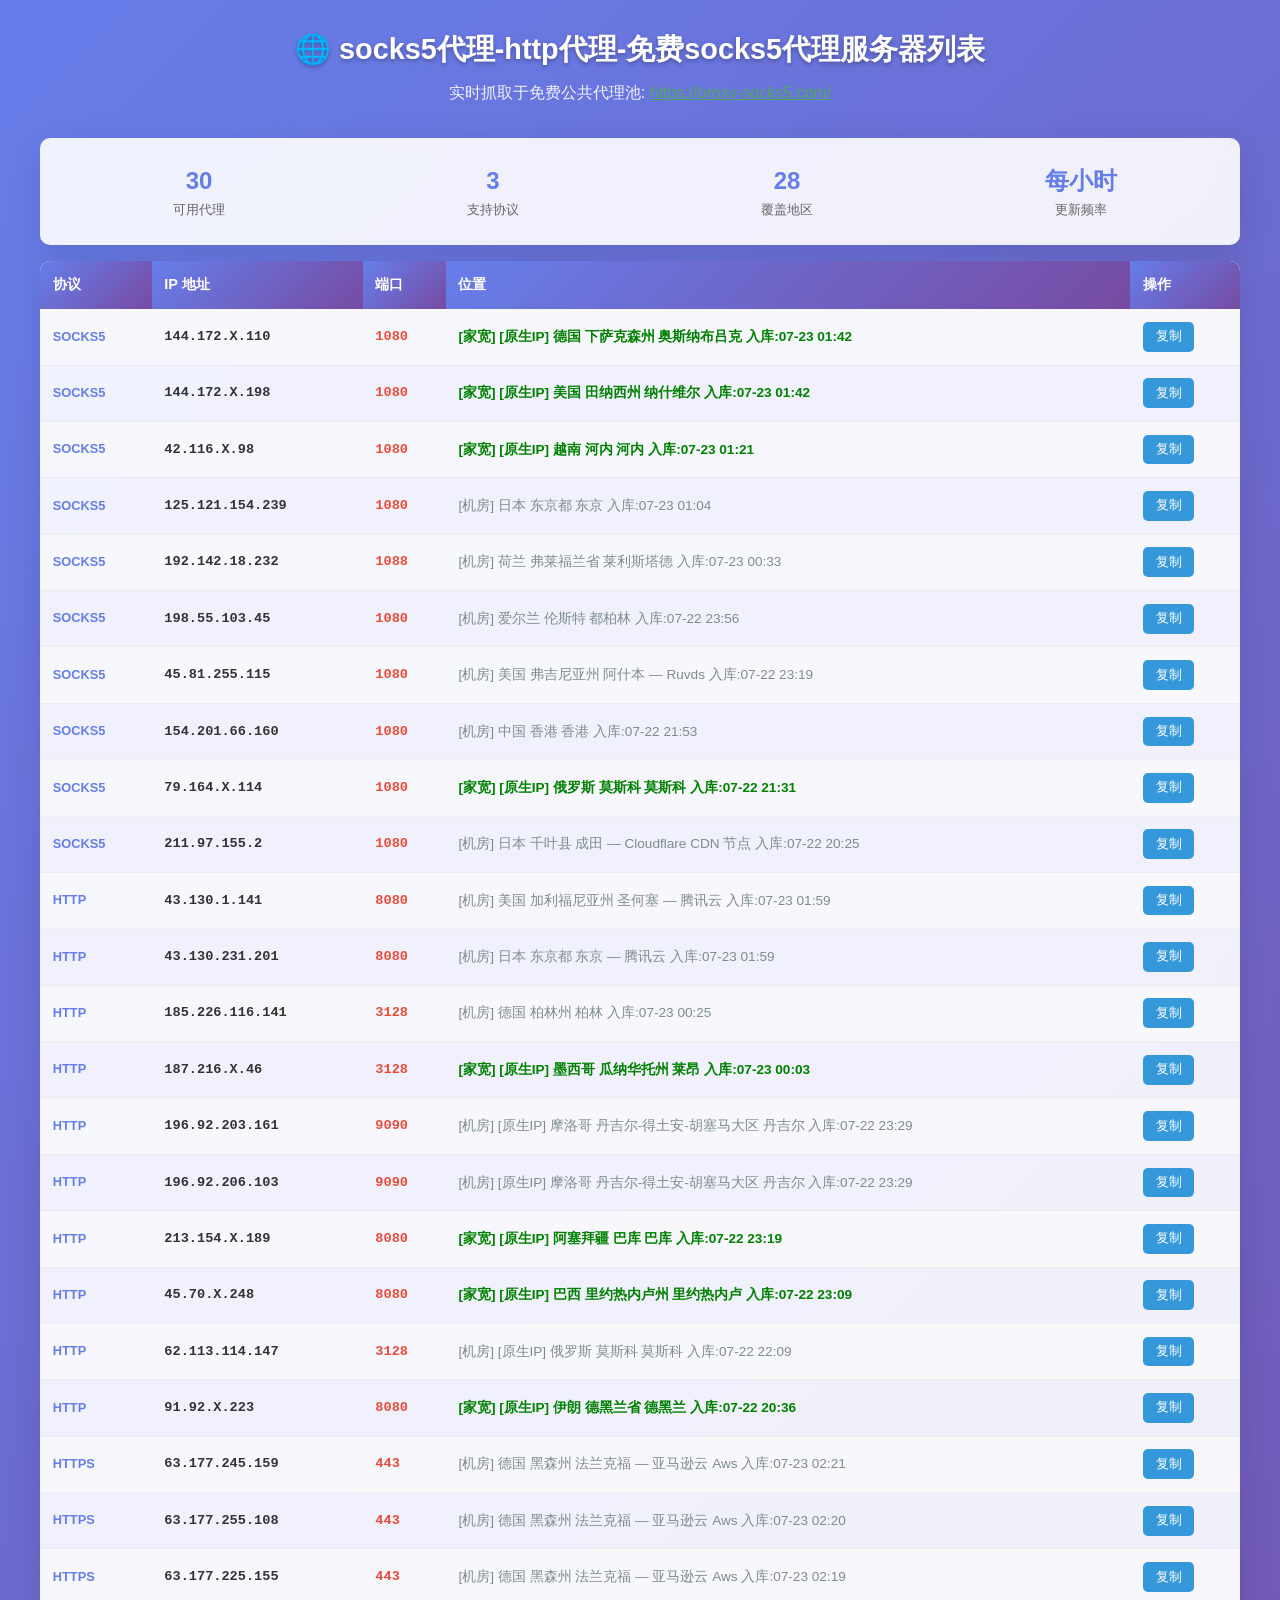
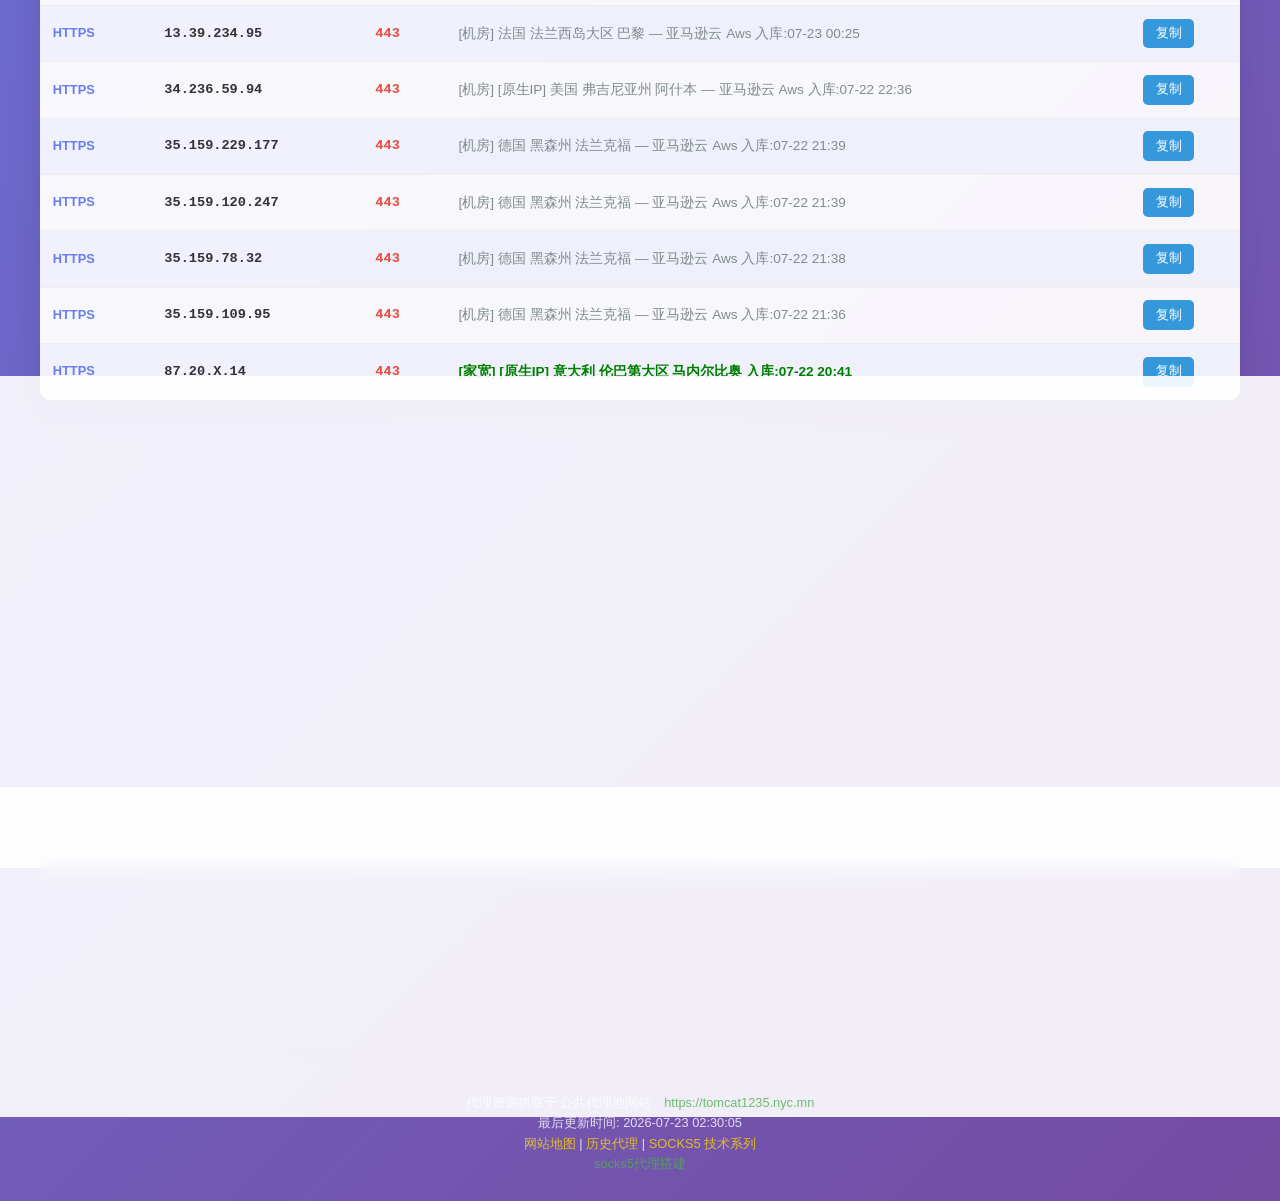
==== commit 8c286463: "Update index.html - 2026-07-23 02:30:05" ====
--- a/index.html
+++ b/index.html
@@ -8,7 +8,7 @@
     
     <!-- SEO Meta 标签 -->
     <title>socks5代理-http代理-免费socks5代理服务器列表</title>
-    <meta name="description" content="提供实时更新的免费HTTP、HTTPS、SOCKS4、SOCKS5代理服务器列表，覆盖全球多个国家和地区 覆盖全球21个国家和地区，30个可用代理IP，每小时更新，完全免费使用。">
+    <meta name="description" content="提供实时更新的免费HTTP、HTTPS、SOCKS4、SOCKS5代理服务器列表，覆盖全球多个国家和地区 覆盖全球28个国家和地区，30个可用代理IP，每小时更新，完全免费使用。">
     <meta name="keywords" content="免费代理,免费socks5代理代,理服务器,HTTP代理,HTTPS代理,SOCKS代理,SOCKS5,代理IP,代理列表,免费代理IP,高匿代理,匿名代理">
     <meta name="author" content="Free Proxy List">
     <meta name="robots" content="index, follow">
@@ -421,7 +421,7 @@
                     <div class="stat-label">支持协议</div>
                 </div>
                 <div class="stat-item">
-                    <div class="stat-number">21</div>
+                    <div class="stat-number">28</div>
                     <div class="stat-label">覆盖地区</div>
                 </div>
                 <div class="stat-item">
@@ -446,242 +446,242 @@
                     
                     <tr>
                         <td class="protocol">socks5</td>
-                        <td class="ip">122.117.35.224</td>
-                        <td class="port">1080</td>
-                        <td class="location">[机房] 中国 台湾 台中 入库:07-22 01:17</td>
-                        <td><button class="copy-btn" onclick="copyProxy(this, 'socks5://122.117.35.224:1080 [[机房] 中国 台湾 台中 入库:07-22 01:17]')">复制</button></td>
-                    </tr>
-                    
-                    <tr>
-                        <td class="protocol">socks5</td>
-                        <td class="ip">83.147.222.209</td>
-                        <td class="port">1080</td>
-                        <td class="location">[机房] 芬兰 新地区 赫尔辛基 入库:07-22 00:41</td>
-                        <td><button class="copy-btn" onclick="copyProxy(this, 'socks5://83.147.222.209:1080 [[机房] 芬兰 新地区 赫尔辛基 入库:07-22 00:41]')">复制</button></td>
-                    </tr>
-                    
-                    <tr>
-                        <td class="protocol">socks5</td>
-                        <td class="ip">89.208.232.117</td>
-                        <td class="port">1080</td>
-                        <td class="location">[机房] [原生IP] 俄罗斯 莫斯科 莫斯科 入库:07-22 00:12</td>
-                        <td><button class="copy-btn" onclick="copyProxy(this, 'socks5://89.208.232.117:1080 [[机房] [原生IP] 俄罗斯 莫斯科 莫斯科 入库:07-22 00:12]')">复制</button></td>
-                    </tr>
-                    
-                    <tr>
-                        <td class="protocol">socks5</td>
-                        <td class="ip">198.12.95.178</td>
-                        <td class="port">1080</td>
-                        <td class="location">[机房] [原生IP] 美国 纽约州 布法罗 — RackNerd 入库:07-21 22:35</td>
-                        <td><button class="copy-btn" onclick="copyProxy(this, 'socks5://198.12.95.178:1080 [[机房] [原生IP] 美国 纽约州 布法罗 — RackNerd 入库:07-21 22:35]')">复制</button></td>
-                    </tr>
-                    
-                    <tr>
-                        <td class="protocol">socks5</td>
-                        <td class="ip">188.133.X.74</td>
-                        <td class="port">1080</td>
-                        <td class="location" style="color: green; font-weight: bold;">[家宽] [原生IP] 俄罗斯 阿尔泰边疆区 比斯克 入库:07-21 21:45</td>
-                        <td><button class="copy-btn" onclick="copyProxy(this, 'socks5://188.133.X.74:1080 [[家宽] [原生IP] 俄罗斯 阿尔泰边疆区 比斯克 入库:07-21 21:45]')">复制</button></td>
-                    </tr>
-                    
-                    <tr>
-                        <td class="protocol">socks5</td>
-                        <td class="ip">116.97.28.15</td>
-                        <td class="port">10808</td>
-                        <td class="location">[机房] 越南 乂安省 荣市 入库:07-21 20:58</td>
-                        <td><button class="copy-btn" onclick="copyProxy(this, 'socks5://116.97.28.15:10808 [[机房] 越南 乂安省 荣市 入库:07-21 20:58]')">复制</button></td>
-                    </tr>
-                    
-                    <tr>
-                        <td class="protocol">socks5</td>
-                        <td class="ip">116.97.28.179</td>
-                        <td class="port">10808</td>
-                        <td class="location">[机房] 越南 乂安省 荣市 入库:07-21 20:58</td>
-                        <td><button class="copy-btn" onclick="copyProxy(this, 'socks5://116.97.28.179:10808 [[机房] 越南 乂安省 荣市 入库:07-21 20:58]')">复制</button></td>
-                    </tr>
-                    
-                    <tr>
-                        <td class="protocol">socks5</td>
-                        <td class="ip">116.97.28.25</td>
-                        <td class="port">10808</td>
-                        <td class="location">[机房] 越南 乂安省 荣市 入库:07-21 20:58</td>
-                        <td><button class="copy-btn" onclick="copyProxy(this, 'socks5://116.97.28.25:10808 [[机房] 越南 乂安省 荣市 入库:07-21 20:58]')">复制</button></td>
-                    </tr>
-                    
-                    <tr>
-                        <td class="protocol">socks5</td>
-                        <td class="ip">134.199.148.128</td>
-                        <td class="port">1080</td>
-                        <td class="location">[机房] 澳大利亚 新南威尔士州 悉尼 — DigitalOcean 入库:07-21 20:51</td>
-                        <td><button class="copy-btn" onclick="copyProxy(this, 'socks5://134.199.148.128:1080 [[机房] 澳大利亚 新南威尔士州 悉尼 — DigitalOcean 入库:07-21 20:51]')">复制</button></td>
-                    </tr>
-                    
-                    <tr>
-                        <td class="protocol">socks5</td>
-                        <td class="ip">193.17.180.230</td>
-                        <td class="port">1080</td>
-                        <td class="location">[机房] 英国 英格兰 伦敦 入库:07-21 20:46</td>
-                        <td><button class="copy-btn" onclick="copyProxy(this, 'socks5://193.17.180.230:1080 [[机房] 英国 英格兰 伦敦 入库:07-21 20:46]')">复制</button></td>
-                    </tr>
-                    
-                    <tr>
-                        <td class="protocol">http</td>
-                        <td class="ip">45.114.60.142</td>
+                        <td class="ip">144.172.X.110</td>
+                        <td class="port">1080</td>
+                        <td class="location" style="color: green; font-weight: bold;">[家宽] [原生IP] 德国 下萨克森州 奥斯纳布吕克 入库:07-23 01:42</td>
+                        <td><button class="copy-btn" onclick="copyProxy(this, 'socks5://144.172.X.110:1080 [[家宽] [原生IP] 德国 下萨克森州 奥斯纳布吕克 入库:07-23 01:42]')">复制</button></td>
+                    </tr>
+                    
+                    <tr>
+                        <td class="protocol">socks5</td>
+                        <td class="ip">144.172.X.198</td>
+                        <td class="port">1080</td>
+                        <td class="location" style="color: green; font-weight: bold;">[家宽] [原生IP] 美国 田纳西州 纳什维尔 入库:07-23 01:42</td>
+                        <td><button class="copy-btn" onclick="copyProxy(this, 'socks5://144.172.X.198:1080 [[家宽] [原生IP] 美国 田纳西州 纳什维尔 入库:07-23 01:42]')">复制</button></td>
+                    </tr>
+                    
+                    <tr>
+                        <td class="protocol">socks5</td>
+                        <td class="ip">42.116.X.98</td>
+                        <td class="port">1080</td>
+                        <td class="location" style="color: green; font-weight: bold;">[家宽] [原生IP] 越南 河内 河内 入库:07-23 01:21</td>
+                        <td><button class="copy-btn" onclick="copyProxy(this, 'socks5://42.116.X.98:1080 [[家宽] [原生IP] 越南 河内 河内 入库:07-23 01:21]')">复制</button></td>
+                    </tr>
+                    
+                    <tr>
+                        <td class="protocol">socks5</td>
+                        <td class="ip">125.121.154.239</td>
+                        <td class="port">1080</td>
+                        <td class="location">[机房] 日本 东京都 东京 入库:07-23 01:04</td>
+                        <td><button class="copy-btn" onclick="copyProxy(this, 'socks5://125.121.154.239:1080 [[机房] 日本 东京都 东京 入库:07-23 01:04]')">复制</button></td>
+                    </tr>
+                    
+                    <tr>
+                        <td class="protocol">socks5</td>
+                        <td class="ip">192.142.18.232</td>
+                        <td class="port">1088</td>
+                        <td class="location">[机房] 荷兰 弗莱福兰省 莱利斯塔德 入库:07-23 00:33</td>
+                        <td><button class="copy-btn" onclick="copyProxy(this, 'socks5://192.142.18.232:1088 [[机房] 荷兰 弗莱福兰省 莱利斯塔德 入库:07-23 00:33]')">复制</button></td>
+                    </tr>
+                    
+                    <tr>
+                        <td class="protocol">socks5</td>
+                        <td class="ip">198.55.103.45</td>
+                        <td class="port">1080</td>
+                        <td class="location">[机房] 爱尔兰 伦斯特 都柏林 入库:07-22 23:56</td>
+                        <td><button class="copy-btn" onclick="copyProxy(this, 'socks5://198.55.103.45:1080 [[机房] 爱尔兰 伦斯特 都柏林 入库:07-22 23:56]')">复制</button></td>
+                    </tr>
+                    
+                    <tr>
+                        <td class="protocol">socks5</td>
+                        <td class="ip">45.81.255.115</td>
+                        <td class="port">1080</td>
+                        <td class="location">[机房] 美国 弗吉尼亚州 阿什本 — Ruvds 入库:07-22 23:19</td>
+                        <td><button class="copy-btn" onclick="copyProxy(this, 'socks5://45.81.255.115:1080 [[机房] 美国 弗吉尼亚州 阿什本 — Ruvds 入库:07-22 23:19]')">复制</button></td>
+                    </tr>
+                    
+                    <tr>
+                        <td class="protocol">socks5</td>
+                        <td class="ip">154.201.66.160</td>
+                        <td class="port">1080</td>
+                        <td class="location">[机房] 中国 香港 香港 入库:07-22 21:53</td>
+                        <td><button class="copy-btn" onclick="copyProxy(this, 'socks5://154.201.66.160:1080 [[机房] 中国 香港 香港 入库:07-22 21:53]')">复制</button></td>
+                    </tr>
+                    
+                    <tr>
+                        <td class="protocol">socks5</td>
+                        <td class="ip">79.164.X.114</td>
+                        <td class="port">1080</td>
+                        <td class="location" style="color: green; font-weight: bold;">[家宽] [原生IP] 俄罗斯 莫斯科 莫斯科 入库:07-22 21:31</td>
+                        <td><button class="copy-btn" onclick="copyProxy(this, 'socks5://79.164.X.114:1080 [[家宽] [原生IP] 俄罗斯 莫斯科 莫斯科 入库:07-22 21:31]')">复制</button></td>
+                    </tr>
+                    
+                    <tr>
+                        <td class="protocol">socks5</td>
+                        <td class="ip">211.97.155.2</td>
+                        <td class="port">1080</td>
+                        <td class="location">[机房] 日本 千叶县 成田 — Cloudflare CDN 节点 入库:07-22 20:25</td>
+                        <td><button class="copy-btn" onclick="copyProxy(this, 'socks5://211.97.155.2:1080 [[机房] 日本 千叶县 成田 — Cloudflare CDN 节点 入库:07-22 20:25]')">复制</button></td>
+                    </tr>
+                    
+                    <tr>
+                        <td class="protocol">http</td>
+                        <td class="ip">43.130.1.141</td>
+                        <td class="port">8080</td>
+                        <td class="location">[机房] 美国 加利福尼亚州 圣何塞 — 腾讯云 入库:07-23 01:59</td>
+                        <td><button class="copy-btn" onclick="copyProxy(this, 'http://43.130.1.141:8080 [[机房] 美国 加利福尼亚州 圣何塞 — 腾讯云 入库:07-23 01:59]')">复制</button></td>
+                    </tr>
+                    
+                    <tr>
+                        <td class="protocol">http</td>
+                        <td class="ip">43.130.231.201</td>
+                        <td class="port">8080</td>
+                        <td class="location">[机房] 日本 东京都 东京 — 腾讯云 入库:07-23 01:59</td>
+                        <td><button class="copy-btn" onclick="copyProxy(this, 'http://43.130.231.201:8080 [[机房] 日本 东京都 东京 — 腾讯云 入库:07-23 01:59]')">复制</button></td>
+                    </tr>
+                    
+                    <tr>
+                        <td class="protocol">http</td>
+                        <td class="ip">185.226.116.141</td>
                         <td class="port">3128</td>
-                        <td class="location">[机房] 荷兰 北荷兰省 阿姆斯特丹 入库:07-22 02:25</td>
-                        <td><button class="copy-btn" onclick="copyProxy(this, 'http://45.114.60.142:3128 [[机房] 荷兰 北荷兰省 阿姆斯特丹 入库:07-22 02:25]')">复制</button></td>
-                    </tr>
-                    
-                    <tr>
-                        <td class="protocol">http</td>
-                        <td class="ip">82.26.104.52</td>
-                        <td class="port">10808</td>
-                        <td class="location">[机房] 新加坡 新加坡 新加坡 入库:07-22 01:46</td>
-                        <td><button class="copy-btn" onclick="copyProxy(this, 'http://82.26.104.52:10808 [[机房] 新加坡 新加坡 新加坡 入库:07-22 01:46]')">复制</button></td>
-                    </tr>
-                    
-                    <tr>
-                        <td class="protocol">http</td>
-                        <td class="ip">82.26.104.231</td>
-                        <td class="port">19080</td>
-                        <td class="location">[机房] 新加坡 新加坡 新加坡 入库:07-22 01:46</td>
-                        <td><button class="copy-btn" onclick="copyProxy(this, 'http://82.26.104.231:19080 [[机房] 新加坡 新加坡 新加坡 入库:07-22 01:46]')">复制</button></td>
-                    </tr>
-                    
-                    <tr>
-                        <td class="protocol">http</td>
-                        <td class="ip">41.220.X.51</td>
+                        <td class="location">[机房] 德国 柏林州 柏林 入库:07-23 00:25</td>
+                        <td><button class="copy-btn" onclick="copyProxy(this, 'http://185.226.116.141:3128 [[机房] 德国 柏林州 柏林 入库:07-23 00:25]')">复制</button></td>
+                    </tr>
+                    
+                    <tr>
+                        <td class="protocol">http</td>
+                        <td class="ip">187.216.X.46</td>
+                        <td class="port">3128</td>
+                        <td class="location" style="color: green; font-weight: bold;">[家宽] [原生IP] 墨西哥 瓜纳华托州 莱昂 入库:07-23 00:03</td>
+                        <td><button class="copy-btn" onclick="copyProxy(this, 'http://187.216.X.46:3128 [[家宽] [原生IP] 墨西哥 瓜纳华托州 莱昂 入库:07-23 00:03]')">复制</button></td>
+                    </tr>
+                    
+                    <tr>
+                        <td class="protocol">http</td>
+                        <td class="ip">196.92.203.161</td>
+                        <td class="port">9090</td>
+                        <td class="location">[机房] [原生IP] 摩洛哥 丹吉尔-得土安-胡塞马大区 丹吉尔 入库:07-22 23:29</td>
+                        <td><button class="copy-btn" onclick="copyProxy(this, 'http://196.92.203.161:9090 [[机房] [原生IP] 摩洛哥 丹吉尔-得土安-胡塞马大区 丹吉尔 入库:07-22 23:29]')">复制</button></td>
+                    </tr>
+                    
+                    <tr>
+                        <td class="protocol">http</td>
+                        <td class="ip">196.92.206.103</td>
+                        <td class="port">9090</td>
+                        <td class="location">[机房] [原生IP] 摩洛哥 丹吉尔-得土安-胡塞马大区 丹吉尔 入库:07-22 23:29</td>
+                        <td><button class="copy-btn" onclick="copyProxy(this, 'http://196.92.206.103:9090 [[机房] [原生IP] 摩洛哥 丹吉尔-得土安-胡塞马大区 丹吉尔 入库:07-22 23:29]')">复制</button></td>
+                    </tr>
+                    
+                    <tr>
+                        <td class="protocol">http</td>
+                        <td class="ip">213.154.X.189</td>
                         <td class="port">8080</td>
-                        <td class="location" style="color: green; font-weight: bold;">[家宽] [原生IP] 乌干达 中部区 坎帕拉 入库:07-22 01:25</td>
-                        <td><button class="copy-btn" onclick="copyProxy(this, 'http://41.220.X.51:8080 [[家宽] [原生IP] 乌干达 中部区 坎帕拉 入库:07-22 01:25]')">复制</button></td>
-                    </tr>
-                    
-                    <tr>
-                        <td class="protocol">http</td>
-                        <td class="ip">41.220.X.244</td>
+                        <td class="location" style="color: green; font-weight: bold;">[家宽] [原生IP] 阿塞拜疆 巴库 巴库 入库:07-22 23:19</td>
+                        <td><button class="copy-btn" onclick="copyProxy(this, 'http://213.154.X.189:8080 [[家宽] [原生IP] 阿塞拜疆 巴库 巴库 入库:07-22 23:19]')">复制</button></td>
+                    </tr>
+                    
+                    <tr>
+                        <td class="protocol">http</td>
+                        <td class="ip">45.70.X.248</td>
                         <td class="port">8080</td>
-                        <td class="location" style="color: green; font-weight: bold;">[家宽] [原生IP] 坦桑尼亚 阿鲁沙 基拉图 入库:07-22 01:25</td>
-                        <td><button class="copy-btn" onclick="copyProxy(this, 'http://41.220.X.244:8080 [[家宽] [原生IP] 坦桑尼亚 阿鲁沙 基拉图 入库:07-22 01:25]')">复制</button></td>
-                    </tr>
-                    
-                    <tr>
-                        <td class="protocol">http</td>
-                        <td class="ip">223.205.X.33</td>
-                        <td class="port">2080</td>
-                        <td class="location" style="color: green; font-weight: bold;">[家宽] [原生IP] 泰国 宋卡府 合艾 入库:07-22 00:54</td>
-                        <td><button class="copy-btn" onclick="copyProxy(this, 'http://223.205.X.33:2080 [[家宽] [原生IP] 泰国 宋卡府 合艾 入库:07-22 00:54]')">复制</button></td>
-                    </tr>
-                    
-                    <tr>
-                        <td class="protocol">http</td>
-                        <td class="ip">212.53.X.236</td>
+                        <td class="location" style="color: green; font-weight: bold;">[家宽] [原生IP] 巴西 里约热内卢州 里约热内卢 入库:07-22 23:09</td>
+                        <td><button class="copy-btn" onclick="copyProxy(this, 'http://45.70.X.248:8080 [[家宽] [原生IP] 巴西 里约热内卢州 里约热内卢 入库:07-22 23:09]')">复制</button></td>
+                    </tr>
+                    
+                    <tr>
+                        <td class="protocol">http</td>
+                        <td class="ip">62.113.114.147</td>
                         <td class="port">3128</td>
-                        <td class="location" style="color: green; font-weight: bold;">[家宽] [原生IP] 德国 石勒苏益格-荷尔斯泰因州 阿伦斯堡 入库:07-21 23:41</td>
-                        <td><button class="copy-btn" onclick="copyProxy(this, 'http://212.53.X.236:3128 [[家宽] [原生IP] 德国 石勒苏益格-荷尔斯泰因州 阿伦斯堡 入库:07-21 23:41]')">复制</button></td>
-                    </tr>
-                    
-                    <tr>
-                        <td class="protocol">http</td>
-                        <td class="ip">49.149.116.19</td>
+                        <td class="location">[机房] [原生IP] 俄罗斯 莫斯科 莫斯科 入库:07-22 22:09</td>
+                        <td><button class="copy-btn" onclick="copyProxy(this, 'http://62.113.114.147:3128 [[机房] [原生IP] 俄罗斯 莫斯科 莫斯科 入库:07-22 22:09]')">复制</button></td>
+                    </tr>
+                    
+                    <tr>
+                        <td class="protocol">http</td>
+                        <td class="ip">91.92.X.223</td>
                         <td class="port">8080</td>
-                        <td class="location">[机房] 菲律宾 卡拉加 比斯利格 入库:07-21 23:09</td>
-                        <td><button class="copy-btn" onclick="copyProxy(this, 'http://49.149.116.19:8080 [[机房] 菲律宾 卡拉加 比斯利格 入库:07-21 23:09]')">复制</button></td>
-                    </tr>
-                    
-                    <tr>
-                        <td class="protocol">http</td>
-                        <td class="ip">49.149.113.164</td>
-                        <td class="port">8080</td>
-                        <td class="location">[机房] [原生IP] 菲律宾 中米沙鄢大区 宿务市 入库:07-21 23:09</td>
-                        <td><button class="copy-btn" onclick="copyProxy(this, 'http://49.149.113.164:8080 [[机房] [原生IP] 菲律宾 中米沙鄢大区 宿务市 入库:07-21 23:09]')">复制</button></td>
-                    </tr>
-                    
-                    <tr>
-                        <td class="protocol">http</td>
-                        <td class="ip">171.97.X.212</td>
-                        <td class="port">8080</td>
-                        <td class="location" style="color: green; font-weight: bold;">[家宽] [原生IP] 泰国 曼谷 曼谷 入库:07-21 22:40</td>
-                        <td><button class="copy-btn" onclick="copyProxy(this, 'http://171.97.X.212:8080 [[家宽] [原生IP] 泰国 曼谷 曼谷 入库:07-21 22:40]')">复制</button></td>
-                    </tr>
-                    
-                    <tr>
-                        <td class="protocol">https</td>
-                        <td class="ip">2.228.X.4</td>
-                        <td class="port">443</td>
-                        <td class="location" style="color: green; font-weight: bold;">[家宽] [原生IP] 意大利 伦巴第大区 米兰 入库:07-21 23:12</td>
-                        <td><button class="copy-btn" onclick="copyProxy(this, 'https://2.228.X.4:443 [[家宽] [原生IP] 意大利 伦巴第大区 米兰 入库:07-21 23:12]')">复制</button></td>
-                    </tr>
-                    
-                    <tr>
-                        <td class="protocol">https</td>
-                        <td class="ip">177.71.177.240</td>
-                        <td class="port">443</td>
-                        <td class="location">[机房] 巴西 圣保罗州 圣保罗 — 亚马逊云 Aws 入库:07-21 20:59</td>
-                        <td><button class="copy-btn" onclick="copyProxy(this, 'https://177.71.177.240:443 [[机房] 巴西 圣保罗州 圣保罗 — 亚马逊云 Aws 入库:07-21 20:59]')">复制</button></td>
-                    </tr>
-                    
-                    <tr>
-                        <td class="protocol">https</td>
-                        <td class="ip">18.196.157.182</td>
-                        <td class="port">443</td>
-                        <td class="location">[机房] 德国 黑森州 法兰克福 — 亚马逊云 Aws 入库:07-21 20:55</td>
-                        <td><button class="copy-btn" onclick="copyProxy(this, 'https://18.196.157.182:443 [[机房] 德国 黑森州 法兰克福 — 亚马逊云 Aws 入库:07-21 20:55]')">复制</button></td>
-                    </tr>
-                    
-                    <tr>
-                        <td class="protocol">https</td>
-                        <td class="ip">18.196.69.138</td>
-                        <td class="port">443</td>
-                        <td class="location">[机房] 德国 黑森州 法兰克福 — 亚马逊云 Aws 入库:07-21 20:55</td>
-                        <td><button class="copy-btn" onclick="copyProxy(this, 'https://18.196.69.138:443 [[机房] 德国 黑森州 法兰克福 — 亚马逊云 Aws 入库:07-21 20:55]')">复制</button></td>
-                    </tr>
-                    
-                    <tr>
-                        <td class="protocol">https</td>
-                        <td class="ip">18.196.55.200</td>
-                        <td class="port">443</td>
-                        <td class="location">[机房] 德国 黑森州 法兰克福 — 亚马逊云 Aws 入库:07-21 20:55</td>
-                        <td><button class="copy-btn" onclick="copyProxy(this, 'https://18.196.55.200:443 [[机房] 德国 黑森州 法兰克福 — 亚马逊云 Aws 入库:07-21 20:55]')">复制</button></td>
-                    </tr>
-                    
-                    <tr>
-                        <td class="protocol">https</td>
-                        <td class="ip">18.196.18.176</td>
-                        <td class="port">443</td>
-                        <td class="location">[机房] 德国 黑森州 法兰克福 — 亚马逊云 Aws 入库:07-21 20:55</td>
-                        <td><button class="copy-btn" onclick="copyProxy(this, 'https://18.196.18.176:443 [[机房] 德国 黑森州 法兰克福 — 亚马逊云 Aws 入库:07-21 20:55]')">复制</button></td>
-                    </tr>
-                    
-                    <tr>
-                        <td class="protocol">https</td>
-                        <td class="ip">18.196.129.200</td>
-                        <td class="port">443</td>
-                        <td class="location">[机房] 德国 黑森州 法兰克福 — 亚马逊云 Aws 入库:07-21 20:55</td>
-                        <td><button class="copy-btn" onclick="copyProxy(this, 'https://18.196.129.200:443 [[机房] 德国 黑森州 法兰克福 — 亚马逊云 Aws 入库:07-21 20:55]')">复制</button></td>
-                    </tr>
-                    
-                    <tr>
-                        <td class="protocol">https</td>
-                        <td class="ip">18.196.82.201</td>
-                        <td class="port">443</td>
-                        <td class="location">[机房] 德国 黑森州 法兰克福 — 亚马逊云 Aws 入库:07-21 20:55</td>
-                        <td><button class="copy-btn" onclick="copyProxy(this, 'https://18.196.82.201:443 [[机房] 德国 黑森州 法兰克福 — 亚马逊云 Aws 入库:07-21 20:55]')">复制</button></td>
-                    </tr>
-                    
-                    <tr>
-                        <td class="protocol">https</td>
-                        <td class="ip">3.249.74.253</td>
-                        <td class="port">443</td>
-                        <td class="location">[机房] 爱尔兰 伦斯特 都柏林 — 亚马逊云 Aws 入库:07-21 17:54</td>
-                        <td><button class="copy-btn" onclick="copyProxy(this, 'https://3.249.74.253:443 [[机房] 爱尔兰 伦斯特 都柏林 — 亚马逊云 Aws 入库:07-21 17:54]')">复制</button></td>
-                    </tr>
-                    
-                    <tr>
-                        <td class="protocol">https</td>
-                        <td class="ip">3.249.231.175</td>
-                        <td class="port">443</td>
-                        <td class="location">[机房] 爱尔兰 伦斯特 都柏林 — 亚马逊云 Aws 入库:07-21 17:54</td>
-                        <td><button class="copy-btn" onclick="copyProxy(this, 'https://3.249.231.175:443 [[机房] 爱尔兰 伦斯特 都柏林 — 亚马逊云 Aws 入库:07-21 17:54]')">复制</button></td>
+                        <td class="location" style="color: green; font-weight: bold;">[家宽] [原生IP] 伊朗 德黑兰省 德黑兰 入库:07-22 20:36</td>
+                        <td><button class="copy-btn" onclick="copyProxy(this, 'http://91.92.X.223:8080 [[家宽] [原生IP] 伊朗 德黑兰省 德黑兰 入库:07-22 20:36]')">复制</button></td>
+                    </tr>
+                    
+                    <tr>
+                        <td class="protocol">https</td>
+                        <td class="ip">63.177.245.159</td>
+                        <td class="port">443</td>
+                        <td class="location">[机房] 德国 黑森州 法兰克福 — 亚马逊云 Aws 入库:07-23 02:21</td>
+                        <td><button class="copy-btn" onclick="copyProxy(this, 'https://63.177.245.159:443 [[机房] 德国 黑森州 法兰克福 — 亚马逊云 Aws 入库:07-23 02:21]')">复制</button></td>
+                    </tr>
+                    
+                    <tr>
+                        <td class="protocol">https</td>
+                        <td class="ip">63.177.255.108</td>
+                        <td class="port">443</td>
+                        <td class="location">[机房] 德国 黑森州 法兰克福 — 亚马逊云 Aws 入库:07-23 02:20</td>
+                        <td><button class="copy-btn" onclick="copyProxy(this, 'https://63.177.255.108:443 [[机房] 德国 黑森州 法兰克福 — 亚马逊云 Aws 入库:07-23 02:20]')">复制</button></td>
+                    </tr>
+                    
+                    <tr>
+                        <td class="protocol">https</td>
+                        <td class="ip">63.177.225.155</td>
+                        <td class="port">443</td>
+                        <td class="location">[机房] 德国 黑森州 法兰克福 — 亚马逊云 Aws 入库:07-23 02:19</td>
+                        <td><button class="copy-btn" onclick="copyProxy(this, 'https://63.177.225.155:443 [[机房] 德国 黑森州 法兰克福 — 亚马逊云 Aws 入库:07-23 02:19]')">复制</button></td>
+                    </tr>
+                    
+                    <tr>
+                        <td class="protocol">https</td>
+                        <td class="ip">13.39.234.95</td>
+                        <td class="port">443</td>
+                        <td class="location">[机房] 法国 法兰西岛大区 巴黎 — 亚马逊云 Aws 入库:07-23 00:25</td>
+                        <td><button class="copy-btn" onclick="copyProxy(this, 'https://13.39.234.95:443 [[机房] 法国 法兰西岛大区 巴黎 — 亚马逊云 Aws 入库:07-23 00:25]')">复制</button></td>
+                    </tr>
+                    
+                    <tr>
+                        <td class="protocol">https</td>
+                        <td class="ip">34.236.59.94</td>
+                        <td class="port">443</td>
+                        <td class="location">[机房] [原生IP] 美国 弗吉尼亚州 阿什本 — 亚马逊云 Aws 入库:07-22 22:36</td>
+                        <td><button class="copy-btn" onclick="copyProxy(this, 'https://34.236.59.94:443 [[机房] [原生IP] 美国 弗吉尼亚州 阿什本 — 亚马逊云 Aws 入库:07-22 22:36]')">复制</button></td>
+                    </tr>
+                    
+                    <tr>
+                        <td class="protocol">https</td>
+                        <td class="ip">35.159.229.177</td>
+                        <td class="port">443</td>
+                        <td class="location">[机房] 德国 黑森州 法兰克福 — 亚马逊云 Aws 入库:07-22 21:39</td>
+                        <td><button class="copy-btn" onclick="copyProxy(this, 'https://35.159.229.177:443 [[机房] 德国 黑森州 法兰克福 — 亚马逊云 Aws 入库:07-22 21:39]')">复制</button></td>
+                    </tr>
+                    
+                    <tr>
+                        <td class="protocol">https</td>
+                        <td class="ip">35.159.120.247</td>
+                        <td class="port">443</td>
+                        <td class="location">[机房] 德国 黑森州 法兰克福 — 亚马逊云 Aws 入库:07-22 21:39</td>
+                        <td><button class="copy-btn" onclick="copyProxy(this, 'https://35.159.120.247:443 [[机房] 德国 黑森州 法兰克福 — 亚马逊云 Aws 入库:07-22 21:39]')">复制</button></td>
+                    </tr>
+                    
+                    <tr>
+                        <td class="protocol">https</td>
+                        <td class="ip">35.159.78.32</td>
+                        <td class="port">443</td>
+                        <td class="location">[机房] 德国 黑森州 法兰克福 — 亚马逊云 Aws 入库:07-22 21:38</td>
+                        <td><button class="copy-btn" onclick="copyProxy(this, 'https://35.159.78.32:443 [[机房] 德国 黑森州 法兰克福 — 亚马逊云 Aws 入库:07-22 21:38]')">复制</button></td>
+                    </tr>
+                    
+                    <tr>
+                        <td class="protocol">https</td>
+                        <td class="ip">35.159.109.95</td>
+                        <td class="port">443</td>
+                        <td class="location">[机房] 德国 黑森州 法兰克福 — 亚马逊云 Aws 入库:07-22 21:36</td>
+                        <td><button class="copy-btn" onclick="copyProxy(this, 'https://35.159.109.95:443 [[机房] 德国 黑森州 法兰克福 — 亚马逊云 Aws 入库:07-22 21:36]')">复制</button></td>
+                    </tr>
+                    
+                    <tr>
+                        <td class="protocol">https</td>
+                        <td class="ip">87.20.X.14</td>
+                        <td class="port">443</td>
+                        <td class="location" style="color: green; font-weight: bold;">[家宽] [原生IP] 意大利 伦巴第大区 马内尔比奥 入库:07-22 20:41</td>
+                        <td><button class="copy-btn" onclick="copyProxy(this, 'https://87.20.X.14:443 [[家宽] [原生IP] 意大利 伦巴第大区 马内尔比奥 入库:07-22 20:41]')">复制</button></td>
                     </tr>
                     
                 </tbody>
@@ -716,7 +716,7 @@
         
         <div class="footer">
             代理资源抓取于 公共代理池网站：<a href="https://tomcat1235.nyc.mn" target="_blank" rel="nofollow noopener" style="color:#4CAF50;">https://tomcat1235.nyc.mn</a><br>
-            最后更新时间: <time datetime="2026-07-22T02:30:04+08:00">2026-07-22 02:30:04</time><br>
+            最后更新时间: <time datetime="2026-07-23T02:30:05+08:00">2026-07-23 02:30:05</time><br>
             <a href="/sitemap.xml">网站地图</a> | <a href="allproxy.html" target="_blank">历史代理</a> | <a href="/socks5/" target="_blank">SOCKS5 技术系列</a><br>
             <a href="https://moyercus.github.io/" target="_blank" style="color:#4CAF50;">socks5代理搭建</a>
         </div>
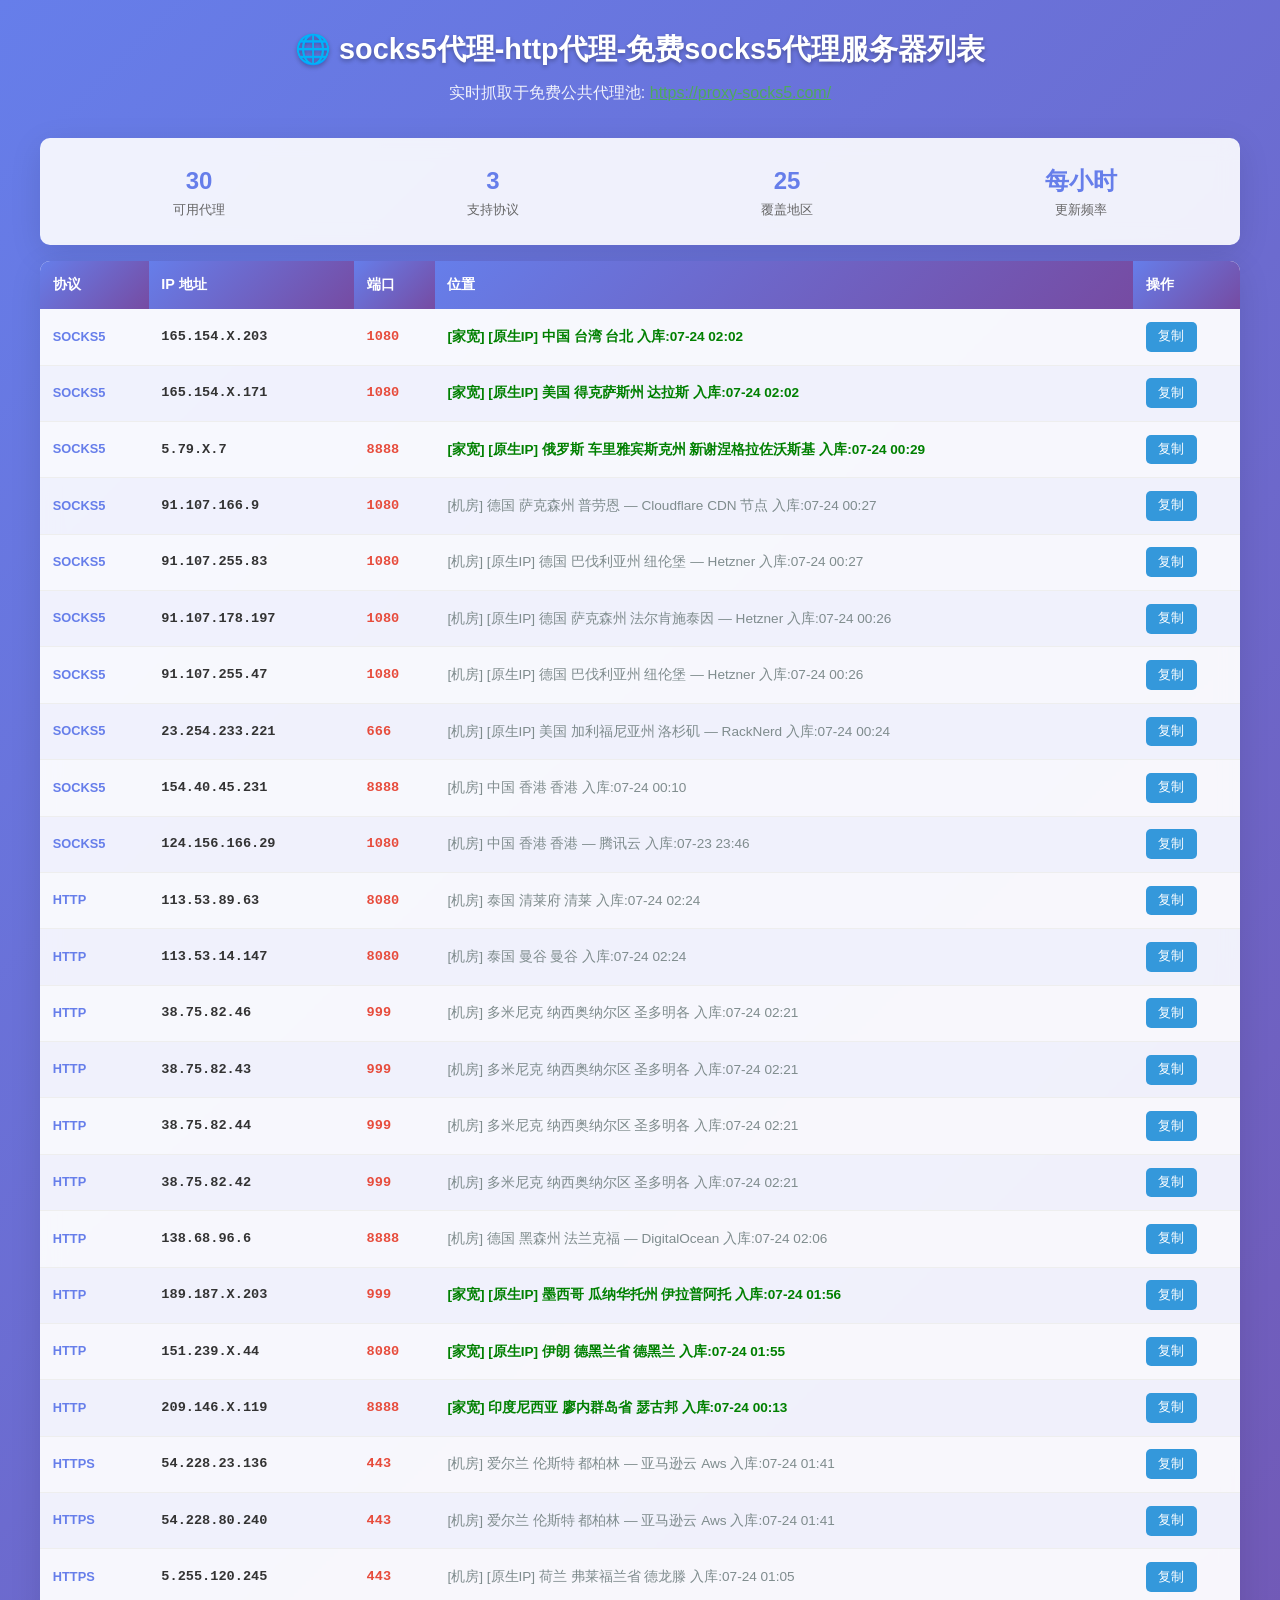
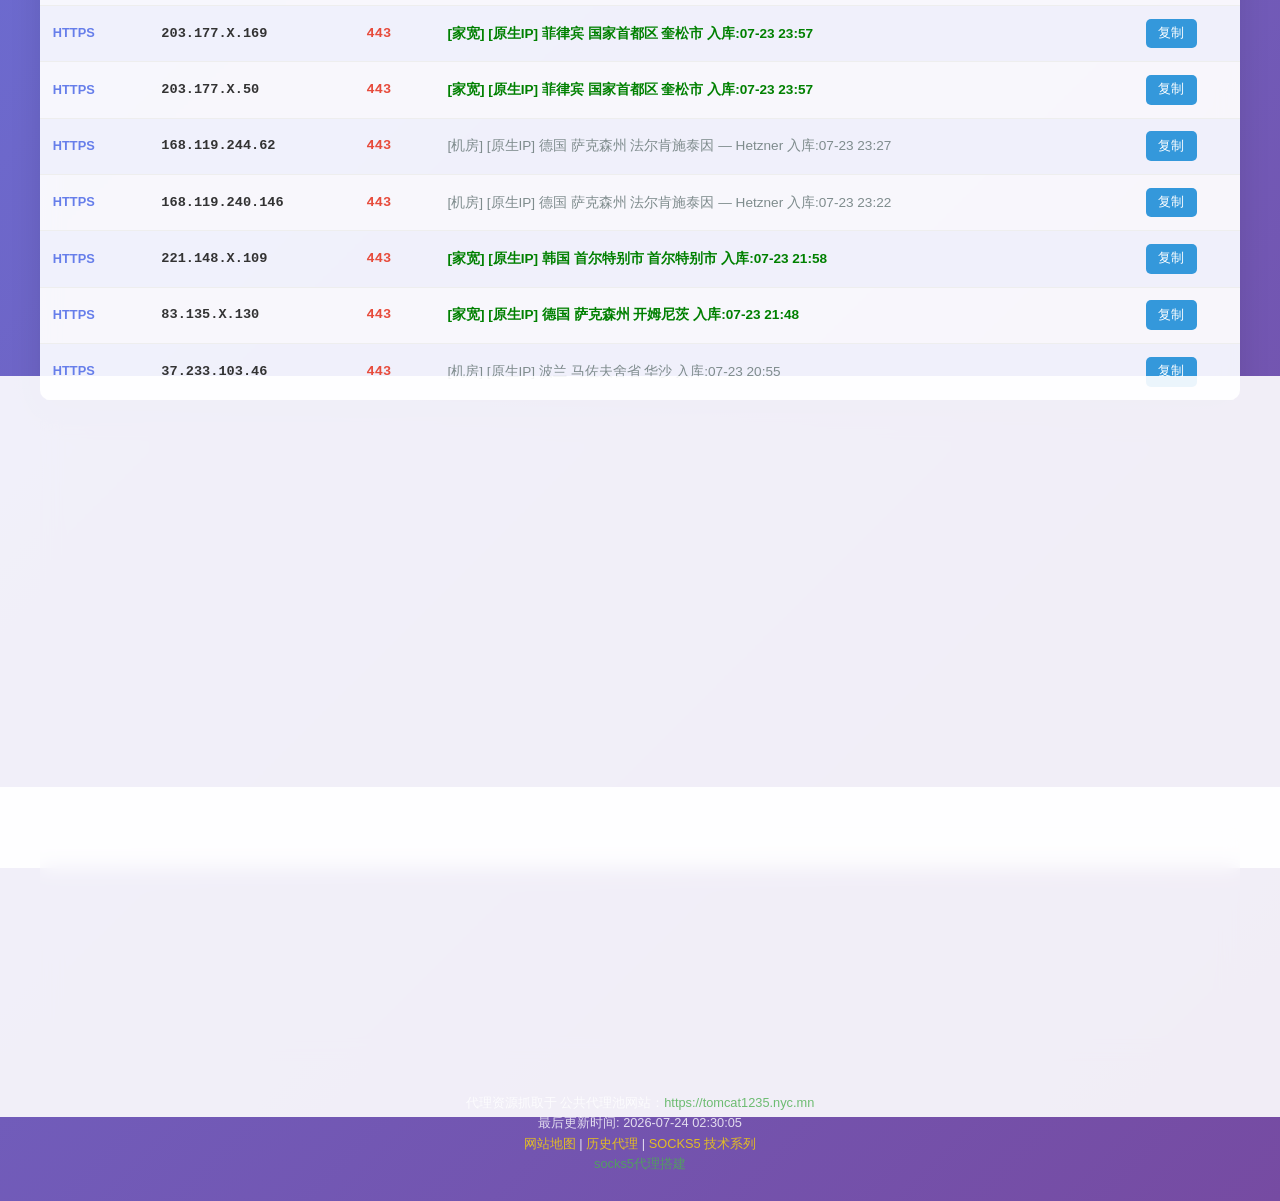
==== commit 3e72da12: "Update index.html - 2026-07-24 02:30:05" ====
--- a/index.html
+++ b/index.html
@@ -8,7 +8,7 @@
     
     <!-- SEO Meta 标签 -->
     <title>socks5代理-http代理-免费socks5代理服务器列表</title>
-    <meta name="description" content="提供实时更新的免费HTTP、HTTPS、SOCKS4、SOCKS5代理服务器列表，覆盖全球多个国家和地区 覆盖全球28个国家和地区，30个可用代理IP，每小时更新，完全免费使用。">
+    <meta name="description" content="提供实时更新的免费HTTP、HTTPS、SOCKS4、SOCKS5代理服务器列表，覆盖全球多个国家和地区 覆盖全球25个国家和地区，30个可用代理IP，每小时更新，完全免费使用。">
     <meta name="keywords" content="免费代理,免费socks5代理代,理服务器,HTTP代理,HTTPS代理,SOCKS代理,SOCKS5,代理IP,代理列表,免费代理IP,高匿代理,匿名代理">
     <meta name="author" content="Free Proxy List">
     <meta name="robots" content="index, follow">
@@ -421,7 +421,7 @@
                     <div class="stat-label">支持协议</div>
                 </div>
                 <div class="stat-item">
-                    <div class="stat-number">28</div>
+                    <div class="stat-number">25</div>
                     <div class="stat-label">覆盖地区</div>
                 </div>
                 <div class="stat-item">
@@ -446,242 +446,242 @@
                     
                     <tr>
                         <td class="protocol">socks5</td>
-                        <td class="ip">144.172.X.110</td>
+                        <td class="ip">165.154.X.203</td>
                         <td class="port">1080</td>
-                        <td class="location" style="color: green; font-weight: bold;">[家宽] [原生IP] 德国 下萨克森州 奥斯纳布吕克 入库:07-23 01:42</td>
-                        <td><button class="copy-btn" onclick="copyProxy(this, 'socks5://144.172.X.110:1080 [[家宽] [原生IP] 德国 下萨克森州 奥斯纳布吕克 入库:07-23 01:42]')">复制</button></td>
-                    </tr>
-                    
-                    <tr>
-                        <td class="protocol">socks5</td>
-                        <td class="ip">144.172.X.198</td>
+                        <td class="location" style="color: green; font-weight: bold;">[家宽] [原生IP] 中国 台湾 台北 入库:07-24 02:02</td>
+                        <td><button class="copy-btn" onclick="copyProxy(this, 'socks5://165.154.X.203:1080 [[家宽] [原生IP] 中国 台湾 台北 入库:07-24 02:02]')">复制</button></td>
+                    </tr>
+                    
+                    <tr>
+                        <td class="protocol">socks5</td>
+                        <td class="ip">165.154.X.171</td>
                         <td class="port">1080</td>
-                        <td class="location" style="color: green; font-weight: bold;">[家宽] [原生IP] 美国 田纳西州 纳什维尔 入库:07-23 01:42</td>
-                        <td><button class="copy-btn" onclick="copyProxy(this, 'socks5://144.172.X.198:1080 [[家宽] [原生IP] 美国 田纳西州 纳什维尔 入库:07-23 01:42]')">复制</button></td>
-                    </tr>
-                    
-                    <tr>
-                        <td class="protocol">socks5</td>
-                        <td class="ip">42.116.X.98</td>
+                        <td class="location" style="color: green; font-weight: bold;">[家宽] [原生IP] 美国 得克萨斯州 达拉斯 入库:07-24 02:02</td>
+                        <td><button class="copy-btn" onclick="copyProxy(this, 'socks5://165.154.X.171:1080 [[家宽] [原生IP] 美国 得克萨斯州 达拉斯 入库:07-24 02:02]')">复制</button></td>
+                    </tr>
+                    
+                    <tr>
+                        <td class="protocol">socks5</td>
+                        <td class="ip">5.79.X.7</td>
+                        <td class="port">8888</td>
+                        <td class="location" style="color: green; font-weight: bold;">[家宽] [原生IP] 俄罗斯 车里雅宾斯克州 新谢涅格拉佐沃斯基 入库:07-24 00:29</td>
+                        <td><button class="copy-btn" onclick="copyProxy(this, 'socks5://5.79.X.7:8888 [[家宽] [原生IP] 俄罗斯 车里雅宾斯克州 新谢涅格拉佐沃斯基 入库:07-24 00:29]')">复制</button></td>
+                    </tr>
+                    
+                    <tr>
+                        <td class="protocol">socks5</td>
+                        <td class="ip">91.107.166.9</td>
                         <td class="port">1080</td>
-                        <td class="location" style="color: green; font-weight: bold;">[家宽] [原生IP] 越南 河内 河内 入库:07-23 01:21</td>
-                        <td><button class="copy-btn" onclick="copyProxy(this, 'socks5://42.116.X.98:1080 [[家宽] [原生IP] 越南 河内 河内 入库:07-23 01:21]')">复制</button></td>
-                    </tr>
-                    
-                    <tr>
-                        <td class="protocol">socks5</td>
-                        <td class="ip">125.121.154.239</td>
+                        <td class="location">[机房] 德国 萨克森州 普劳恩 — Cloudflare CDN 节点 入库:07-24 00:27</td>
+                        <td><button class="copy-btn" onclick="copyProxy(this, 'socks5://91.107.166.9:1080 [[机房] 德国 萨克森州 普劳恩 — Cloudflare CDN 节点 入库:07-24 00:27]')">复制</button></td>
+                    </tr>
+                    
+                    <tr>
+                        <td class="protocol">socks5</td>
+                        <td class="ip">91.107.255.83</td>
                         <td class="port">1080</td>
-                        <td class="location">[机房] 日本 东京都 东京 入库:07-23 01:04</td>
-                        <td><button class="copy-btn" onclick="copyProxy(this, 'socks5://125.121.154.239:1080 [[机房] 日本 东京都 东京 入库:07-23 01:04]')">复制</button></td>
-                    </tr>
-                    
-                    <tr>
-                        <td class="protocol">socks5</td>
-                        <td class="ip">192.142.18.232</td>
-                        <td class="port">1088</td>
-                        <td class="location">[机房] 荷兰 弗莱福兰省 莱利斯塔德 入库:07-23 00:33</td>
-                        <td><button class="copy-btn" onclick="copyProxy(this, 'socks5://192.142.18.232:1088 [[机房] 荷兰 弗莱福兰省 莱利斯塔德 入库:07-23 00:33]')">复制</button></td>
-                    </tr>
-                    
-                    <tr>
-                        <td class="protocol">socks5</td>
-                        <td class="ip">198.55.103.45</td>
+                        <td class="location">[机房] [原生IP] 德国 巴伐利亚州 纽伦堡 — Hetzner 入库:07-24 00:27</td>
+                        <td><button class="copy-btn" onclick="copyProxy(this, 'socks5://91.107.255.83:1080 [[机房] [原生IP] 德国 巴伐利亚州 纽伦堡 — Hetzner 入库:07-24 00:27]')">复制</button></td>
+                    </tr>
+                    
+                    <tr>
+                        <td class="protocol">socks5</td>
+                        <td class="ip">91.107.178.197</td>
                         <td class="port">1080</td>
-                        <td class="location">[机房] 爱尔兰 伦斯特 都柏林 入库:07-22 23:56</td>
-                        <td><button class="copy-btn" onclick="copyProxy(this, 'socks5://198.55.103.45:1080 [[机房] 爱尔兰 伦斯特 都柏林 入库:07-22 23:56]')">复制</button></td>
-                    </tr>
-                    
-                    <tr>
-                        <td class="protocol">socks5</td>
-                        <td class="ip">45.81.255.115</td>
+                        <td class="location">[机房] [原生IP] 德国 萨克森州 法尔肯施泰因 — Hetzner 入库:07-24 00:26</td>
+                        <td><button class="copy-btn" onclick="copyProxy(this, 'socks5://91.107.178.197:1080 [[机房] [原生IP] 德国 萨克森州 法尔肯施泰因 — Hetzner 入库:07-24 00:26]')">复制</button></td>
+                    </tr>
+                    
+                    <tr>
+                        <td class="protocol">socks5</td>
+                        <td class="ip">91.107.255.47</td>
                         <td class="port">1080</td>
-                        <td class="location">[机房] 美国 弗吉尼亚州 阿什本 — Ruvds 入库:07-22 23:19</td>
-                        <td><button class="copy-btn" onclick="copyProxy(this, 'socks5://45.81.255.115:1080 [[机房] 美国 弗吉尼亚州 阿什本 — Ruvds 入库:07-22 23:19]')">复制</button></td>
-                    </tr>
-                    
-                    <tr>
-                        <td class="protocol">socks5</td>
-                        <td class="ip">154.201.66.160</td>
+                        <td class="location">[机房] [原生IP] 德国 巴伐利亚州 纽伦堡 — Hetzner 入库:07-24 00:26</td>
+                        <td><button class="copy-btn" onclick="copyProxy(this, 'socks5://91.107.255.47:1080 [[机房] [原生IP] 德国 巴伐利亚州 纽伦堡 — Hetzner 入库:07-24 00:26]')">复制</button></td>
+                    </tr>
+                    
+                    <tr>
+                        <td class="protocol">socks5</td>
+                        <td class="ip">23.254.233.221</td>
+                        <td class="port">666</td>
+                        <td class="location">[机房] [原生IP] 美国 加利福尼亚州 洛杉矶 — RackNerd 入库:07-24 00:24</td>
+                        <td><button class="copy-btn" onclick="copyProxy(this, 'socks5://23.254.233.221:666 [[机房] [原生IP] 美国 加利福尼亚州 洛杉矶 — RackNerd 入库:07-24 00:24]')">复制</button></td>
+                    </tr>
+                    
+                    <tr>
+                        <td class="protocol">socks5</td>
+                        <td class="ip">154.40.45.231</td>
+                        <td class="port">8888</td>
+                        <td class="location">[机房] 中国 香港 香港 入库:07-24 00:10</td>
+                        <td><button class="copy-btn" onclick="copyProxy(this, 'socks5://154.40.45.231:8888 [[机房] 中国 香港 香港 入库:07-24 00:10]')">复制</button></td>
+                    </tr>
+                    
+                    <tr>
+                        <td class="protocol">socks5</td>
+                        <td class="ip">124.156.166.29</td>
                         <td class="port">1080</td>
-                        <td class="location">[机房] 中国 香港 香港 入库:07-22 21:53</td>
-                        <td><button class="copy-btn" onclick="copyProxy(this, 'socks5://154.201.66.160:1080 [[机房] 中国 香港 香港 入库:07-22 21:53]')">复制</button></td>
-                    </tr>
-                    
-                    <tr>
-                        <td class="protocol">socks5</td>
-                        <td class="ip">79.164.X.114</td>
-                        <td class="port">1080</td>
-                        <td class="location" style="color: green; font-weight: bold;">[家宽] [原生IP] 俄罗斯 莫斯科 莫斯科 入库:07-22 21:31</td>
-                        <td><button class="copy-btn" onclick="copyProxy(this, 'socks5://79.164.X.114:1080 [[家宽] [原生IP] 俄罗斯 莫斯科 莫斯科 入库:07-22 21:31]')">复制</button></td>
-                    </tr>
-                    
-                    <tr>
-                        <td class="protocol">socks5</td>
-                        <td class="ip">211.97.155.2</td>
-                        <td class="port">1080</td>
-                        <td class="location">[机房] 日本 千叶县 成田 — Cloudflare CDN 节点 入库:07-22 20:25</td>
-                        <td><button class="copy-btn" onclick="copyProxy(this, 'socks5://211.97.155.2:1080 [[机房] 日本 千叶县 成田 — Cloudflare CDN 节点 入库:07-22 20:25]')">复制</button></td>
-                    </tr>
-                    
-                    <tr>
-                        <td class="protocol">http</td>
-                        <td class="ip">43.130.1.141</td>
+                        <td class="location">[机房] 中国 香港 香港 — 腾讯云 入库:07-23 23:46</td>
+                        <td><button class="copy-btn" onclick="copyProxy(this, 'socks5://124.156.166.29:1080 [[机房] 中国 香港 香港 — 腾讯云 入库:07-23 23:46]')">复制</button></td>
+                    </tr>
+                    
+                    <tr>
+                        <td class="protocol">http</td>
+                        <td class="ip">113.53.89.63</td>
                         <td class="port">8080</td>
-                        <td class="location">[机房] 美国 加利福尼亚州 圣何塞 — 腾讯云 入库:07-23 01:59</td>
-                        <td><button class="copy-btn" onclick="copyProxy(this, 'http://43.130.1.141:8080 [[机房] 美国 加利福尼亚州 圣何塞 — 腾讯云 入库:07-23 01:59]')">复制</button></td>
-                    </tr>
-                    
-                    <tr>
-                        <td class="protocol">http</td>
-                        <td class="ip">43.130.231.201</td>
+                        <td class="location">[机房] 泰国 清莱府 清莱 入库:07-24 02:24</td>
+                        <td><button class="copy-btn" onclick="copyProxy(this, 'http://113.53.89.63:8080 [[机房] 泰国 清莱府 清莱 入库:07-24 02:24]')">复制</button></td>
+                    </tr>
+                    
+                    <tr>
+                        <td class="protocol">http</td>
+                        <td class="ip">113.53.14.147</td>
                         <td class="port">8080</td>
-                        <td class="location">[机房] 日本 东京都 东京 — 腾讯云 入库:07-23 01:59</td>
-                        <td><button class="copy-btn" onclick="copyProxy(this, 'http://43.130.231.201:8080 [[机房] 日本 东京都 东京 — 腾讯云 入库:07-23 01:59]')">复制</button></td>
-                    </tr>
-                    
-                    <tr>
-                        <td class="protocol">http</td>
-                        <td class="ip">185.226.116.141</td>
-                        <td class="port">3128</td>
-                        <td class="location">[机房] 德国 柏林州 柏林 入库:07-23 00:25</td>
-                        <td><button class="copy-btn" onclick="copyProxy(this, 'http://185.226.116.141:3128 [[机房] 德国 柏林州 柏林 入库:07-23 00:25]')">复制</button></td>
-                    </tr>
-                    
-                    <tr>
-                        <td class="protocol">http</td>
-                        <td class="ip">187.216.X.46</td>
-                        <td class="port">3128</td>
-                        <td class="location" style="color: green; font-weight: bold;">[家宽] [原生IP] 墨西哥 瓜纳华托州 莱昂 入库:07-23 00:03</td>
-                        <td><button class="copy-btn" onclick="copyProxy(this, 'http://187.216.X.46:3128 [[家宽] [原生IP] 墨西哥 瓜纳华托州 莱昂 入库:07-23 00:03]')">复制</button></td>
-                    </tr>
-                    
-                    <tr>
-                        <td class="protocol">http</td>
-                        <td class="ip">196.92.203.161</td>
-                        <td class="port">9090</td>
-                        <td class="location">[机房] [原生IP] 摩洛哥 丹吉尔-得土安-胡塞马大区 丹吉尔 入库:07-22 23:29</td>
-                        <td><button class="copy-btn" onclick="copyProxy(this, 'http://196.92.203.161:9090 [[机房] [原生IP] 摩洛哥 丹吉尔-得土安-胡塞马大区 丹吉尔 入库:07-22 23:29]')">复制</button></td>
-                    </tr>
-                    
-                    <tr>
-                        <td class="protocol">http</td>
-                        <td class="ip">196.92.206.103</td>
-                        <td class="port">9090</td>
-                        <td class="location">[机房] [原生IP] 摩洛哥 丹吉尔-得土安-胡塞马大区 丹吉尔 入库:07-22 23:29</td>
-                        <td><button class="copy-btn" onclick="copyProxy(this, 'http://196.92.206.103:9090 [[机房] [原生IP] 摩洛哥 丹吉尔-得土安-胡塞马大区 丹吉尔 入库:07-22 23:29]')">复制</button></td>
-                    </tr>
-                    
-                    <tr>
-                        <td class="protocol">http</td>
-                        <td class="ip">213.154.X.189</td>
+                        <td class="location">[机房] 泰国 曼谷 曼谷 入库:07-24 02:24</td>
+                        <td><button class="copy-btn" onclick="copyProxy(this, 'http://113.53.14.147:8080 [[机房] 泰国 曼谷 曼谷 入库:07-24 02:24]')">复制</button></td>
+                    </tr>
+                    
+                    <tr>
+                        <td class="protocol">http</td>
+                        <td class="ip">38.75.82.46</td>
+                        <td class="port">999</td>
+                        <td class="location">[机房] 多米尼克 纳西奥纳尔区 圣多明各 入库:07-24 02:21</td>
+                        <td><button class="copy-btn" onclick="copyProxy(this, 'http://38.75.82.46:999 [[机房] 多米尼克 纳西奥纳尔区 圣多明各 入库:07-24 02:21]')">复制</button></td>
+                    </tr>
+                    
+                    <tr>
+                        <td class="protocol">http</td>
+                        <td class="ip">38.75.82.43</td>
+                        <td class="port">999</td>
+                        <td class="location">[机房] 多米尼克 纳西奥纳尔区 圣多明各 入库:07-24 02:21</td>
+                        <td><button class="copy-btn" onclick="copyProxy(this, 'http://38.75.82.43:999 [[机房] 多米尼克 纳西奥纳尔区 圣多明各 入库:07-24 02:21]')">复制</button></td>
+                    </tr>
+                    
+                    <tr>
+                        <td class="protocol">http</td>
+                        <td class="ip">38.75.82.44</td>
+                        <td class="port">999</td>
+                        <td class="location">[机房] 多米尼克 纳西奥纳尔区 圣多明各 入库:07-24 02:21</td>
+                        <td><button class="copy-btn" onclick="copyProxy(this, 'http://38.75.82.44:999 [[机房] 多米尼克 纳西奥纳尔区 圣多明各 入库:07-24 02:21]')">复制</button></td>
+                    </tr>
+                    
+                    <tr>
+                        <td class="protocol">http</td>
+                        <td class="ip">38.75.82.42</td>
+                        <td class="port">999</td>
+                        <td class="location">[机房] 多米尼克 纳西奥纳尔区 圣多明各 入库:07-24 02:21</td>
+                        <td><button class="copy-btn" onclick="copyProxy(this, 'http://38.75.82.42:999 [[机房] 多米尼克 纳西奥纳尔区 圣多明各 入库:07-24 02:21]')">复制</button></td>
+                    </tr>
+                    
+                    <tr>
+                        <td class="protocol">http</td>
+                        <td class="ip">138.68.96.6</td>
+                        <td class="port">8888</td>
+                        <td class="location">[机房] 德国 黑森州 法兰克福 — DigitalOcean 入库:07-24 02:06</td>
+                        <td><button class="copy-btn" onclick="copyProxy(this, 'http://138.68.96.6:8888 [[机房] 德国 黑森州 法兰克福 — DigitalOcean 入库:07-24 02:06]')">复制</button></td>
+                    </tr>
+                    
+                    <tr>
+                        <td class="protocol">http</td>
+                        <td class="ip">189.187.X.203</td>
+                        <td class="port">999</td>
+                        <td class="location" style="color: green; font-weight: bold;">[家宽] [原生IP] 墨西哥 瓜纳华托州 伊拉普阿托 入库:07-24 01:56</td>
+                        <td><button class="copy-btn" onclick="copyProxy(this, 'http://189.187.X.203:999 [[家宽] [原生IP] 墨西哥 瓜纳华托州 伊拉普阿托 入库:07-24 01:56]')">复制</button></td>
+                    </tr>
+                    
+                    <tr>
+                        <td class="protocol">http</td>
+                        <td class="ip">151.239.X.44</td>
                         <td class="port">8080</td>
-                        <td class="location" style="color: green; font-weight: bold;">[家宽] [原生IP] 阿塞拜疆 巴库 巴库 入库:07-22 23:19</td>
-                        <td><button class="copy-btn" onclick="copyProxy(this, 'http://213.154.X.189:8080 [[家宽] [原生IP] 阿塞拜疆 巴库 巴库 入库:07-22 23:19]')">复制</button></td>
-                    </tr>
-                    
-                    <tr>
-                        <td class="protocol">http</td>
-                        <td class="ip">45.70.X.248</td>
-                        <td class="port">8080</td>
-                        <td class="location" style="color: green; font-weight: bold;">[家宽] [原生IP] 巴西 里约热内卢州 里约热内卢 入库:07-22 23:09</td>
-                        <td><button class="copy-btn" onclick="copyProxy(this, 'http://45.70.X.248:8080 [[家宽] [原生IP] 巴西 里约热内卢州 里约热内卢 入库:07-22 23:09]')">复制</button></td>
-                    </tr>
-                    
-                    <tr>
-                        <td class="protocol">http</td>
-                        <td class="ip">62.113.114.147</td>
-                        <td class="port">3128</td>
-                        <td class="location">[机房] [原生IP] 俄罗斯 莫斯科 莫斯科 入库:07-22 22:09</td>
-                        <td><button class="copy-btn" onclick="copyProxy(this, 'http://62.113.114.147:3128 [[机房] [原生IP] 俄罗斯 莫斯科 莫斯科 入库:07-22 22:09]')">复制</button></td>
-                    </tr>
-                    
-                    <tr>
-                        <td class="protocol">http</td>
-                        <td class="ip">91.92.X.223</td>
-                        <td class="port">8080</td>
-                        <td class="location" style="color: green; font-weight: bold;">[家宽] [原生IP] 伊朗 德黑兰省 德黑兰 入库:07-22 20:36</td>
-                        <td><button class="copy-btn" onclick="copyProxy(this, 'http://91.92.X.223:8080 [[家宽] [原生IP] 伊朗 德黑兰省 德黑兰 入库:07-22 20:36]')">复制</button></td>
-                    </tr>
-                    
-                    <tr>
-                        <td class="protocol">https</td>
-                        <td class="ip">63.177.245.159</td>
-                        <td class="port">443</td>
-                        <td class="location">[机房] 德国 黑森州 法兰克福 — 亚马逊云 Aws 入库:07-23 02:21</td>
-                        <td><button class="copy-btn" onclick="copyProxy(this, 'https://63.177.245.159:443 [[机房] 德国 黑森州 法兰克福 — 亚马逊云 Aws 入库:07-23 02:21]')">复制</button></td>
-                    </tr>
-                    
-                    <tr>
-                        <td class="protocol">https</td>
-                        <td class="ip">63.177.255.108</td>
-                        <td class="port">443</td>
-                        <td class="location">[机房] 德国 黑森州 法兰克福 — 亚马逊云 Aws 入库:07-23 02:20</td>
-                        <td><button class="copy-btn" onclick="copyProxy(this, 'https://63.177.255.108:443 [[机房] 德国 黑森州 法兰克福 — 亚马逊云 Aws 入库:07-23 02:20]')">复制</button></td>
-                    </tr>
-                    
-                    <tr>
-                        <td class="protocol">https</td>
-                        <td class="ip">63.177.225.155</td>
-                        <td class="port">443</td>
-                        <td class="location">[机房] 德国 黑森州 法兰克福 — 亚马逊云 Aws 入库:07-23 02:19</td>
-                        <td><button class="copy-btn" onclick="copyProxy(this, 'https://63.177.225.155:443 [[机房] 德国 黑森州 法兰克福 — 亚马逊云 Aws 入库:07-23 02:19]')">复制</button></td>
-                    </tr>
-                    
-                    <tr>
-                        <td class="protocol">https</td>
-                        <td class="ip">13.39.234.95</td>
-                        <td class="port">443</td>
-                        <td class="location">[机房] 法国 法兰西岛大区 巴黎 — 亚马逊云 Aws 入库:07-23 00:25</td>
-                        <td><button class="copy-btn" onclick="copyProxy(this, 'https://13.39.234.95:443 [[机房] 法国 法兰西岛大区 巴黎 — 亚马逊云 Aws 入库:07-23 00:25]')">复制</button></td>
-                    </tr>
-                    
-                    <tr>
-                        <td class="protocol">https</td>
-                        <td class="ip">34.236.59.94</td>
-                        <td class="port">443</td>
-                        <td class="location">[机房] [原生IP] 美国 弗吉尼亚州 阿什本 — 亚马逊云 Aws 入库:07-22 22:36</td>
-                        <td><button class="copy-btn" onclick="copyProxy(this, 'https://34.236.59.94:443 [[机房] [原生IP] 美国 弗吉尼亚州 阿什本 — 亚马逊云 Aws 入库:07-22 22:36]')">复制</button></td>
-                    </tr>
-                    
-                    <tr>
-                        <td class="protocol">https</td>
-                        <td class="ip">35.159.229.177</td>
-                        <td class="port">443</td>
-                        <td class="location">[机房] 德国 黑森州 法兰克福 — 亚马逊云 Aws 入库:07-22 21:39</td>
-                        <td><button class="copy-btn" onclick="copyProxy(this, 'https://35.159.229.177:443 [[机房] 德国 黑森州 法兰克福 — 亚马逊云 Aws 入库:07-22 21:39]')">复制</button></td>
-                    </tr>
-                    
-                    <tr>
-                        <td class="protocol">https</td>
-                        <td class="ip">35.159.120.247</td>
-                        <td class="port">443</td>
-                        <td class="location">[机房] 德国 黑森州 法兰克福 — 亚马逊云 Aws 入库:07-22 21:39</td>
-                        <td><button class="copy-btn" onclick="copyProxy(this, 'https://35.159.120.247:443 [[机房] 德国 黑森州 法兰克福 — 亚马逊云 Aws 入库:07-22 21:39]')">复制</button></td>
-                    </tr>
-                    
-                    <tr>
-                        <td class="protocol">https</td>
-                        <td class="ip">35.159.78.32</td>
-                        <td class="port">443</td>
-                        <td class="location">[机房] 德国 黑森州 法兰克福 — 亚马逊云 Aws 入库:07-22 21:38</td>
-                        <td><button class="copy-btn" onclick="copyProxy(this, 'https://35.159.78.32:443 [[机房] 德国 黑森州 法兰克福 — 亚马逊云 Aws 入库:07-22 21:38]')">复制</button></td>
-                    </tr>
-                    
-                    <tr>
-                        <td class="protocol">https</td>
-                        <td class="ip">35.159.109.95</td>
-                        <td class="port">443</td>
-                        <td class="location">[机房] 德国 黑森州 法兰克福 — 亚马逊云 Aws 入库:07-22 21:36</td>
-                        <td><button class="copy-btn" onclick="copyProxy(this, 'https://35.159.109.95:443 [[机房] 德国 黑森州 法兰克福 — 亚马逊云 Aws 入库:07-22 21:36]')">复制</button></td>
-                    </tr>
-                    
-                    <tr>
-                        <td class="protocol">https</td>
-                        <td class="ip">87.20.X.14</td>
-                        <td class="port">443</td>
-                        <td class="location" style="color: green; font-weight: bold;">[家宽] [原生IP] 意大利 伦巴第大区 马内尔比奥 入库:07-22 20:41</td>
-                        <td><button class="copy-btn" onclick="copyProxy(this, 'https://87.20.X.14:443 [[家宽] [原生IP] 意大利 伦巴第大区 马内尔比奥 入库:07-22 20:41]')">复制</button></td>
+                        <td class="location" style="color: green; font-weight: bold;">[家宽] [原生IP] 伊朗 德黑兰省 德黑兰 入库:07-24 01:55</td>
+                        <td><button class="copy-btn" onclick="copyProxy(this, 'http://151.239.X.44:8080 [[家宽] [原生IP] 伊朗 德黑兰省 德黑兰 入库:07-24 01:55]')">复制</button></td>
+                    </tr>
+                    
+                    <tr>
+                        <td class="protocol">http</td>
+                        <td class="ip">209.146.X.119</td>
+                        <td class="port">8888</td>
+                        <td class="location" style="color: green; font-weight: bold;">[家宽] 印度尼西亚 廖内群岛省 瑟古邦 入库:07-24 00:13</td>
+                        <td><button class="copy-btn" onclick="copyProxy(this, 'http://209.146.X.119:8888 [[家宽] 印度尼西亚 廖内群岛省 瑟古邦 入库:07-24 00:13]')">复制</button></td>
+                    </tr>
+                    
+                    <tr>
+                        <td class="protocol">https</td>
+                        <td class="ip">54.228.23.136</td>
+                        <td class="port">443</td>
+                        <td class="location">[机房] 爱尔兰 伦斯特 都柏林 — 亚马逊云 Aws 入库:07-24 01:41</td>
+                        <td><button class="copy-btn" onclick="copyProxy(this, 'https://54.228.23.136:443 [[机房] 爱尔兰 伦斯特 都柏林 — 亚马逊云 Aws 入库:07-24 01:41]')">复制</button></td>
+                    </tr>
+                    
+                    <tr>
+                        <td class="protocol">https</td>
+                        <td class="ip">54.228.80.240</td>
+                        <td class="port">443</td>
+                        <td class="location">[机房] 爱尔兰 伦斯特 都柏林 — 亚马逊云 Aws 入库:07-24 01:41</td>
+                        <td><button class="copy-btn" onclick="copyProxy(this, 'https://54.228.80.240:443 [[机房] 爱尔兰 伦斯特 都柏林 — 亚马逊云 Aws 入库:07-24 01:41]')">复制</button></td>
+                    </tr>
+                    
+                    <tr>
+                        <td class="protocol">https</td>
+                        <td class="ip">5.255.120.245</td>
+                        <td class="port">443</td>
+                        <td class="location">[机房] [原生IP] 荷兰 弗莱福兰省 德龙滕 入库:07-24 01:05</td>
+                        <td><button class="copy-btn" onclick="copyProxy(this, 'https://5.255.120.245:443 [[机房] [原生IP] 荷兰 弗莱福兰省 德龙滕 入库:07-24 01:05]')">复制</button></td>
+                    </tr>
+                    
+                    <tr>
+                        <td class="protocol">https</td>
+                        <td class="ip">203.177.X.169</td>
+                        <td class="port">443</td>
+                        <td class="location" style="color: green; font-weight: bold;">[家宽] [原生IP] 菲律宾 国家首都区 奎松市 入库:07-23 23:57</td>
+                        <td><button class="copy-btn" onclick="copyProxy(this, 'https://203.177.X.169:443 [[家宽] [原生IP] 菲律宾 国家首都区 奎松市 入库:07-23 23:57]')">复制</button></td>
+                    </tr>
+                    
+                    <tr>
+                        <td class="protocol">https</td>
+                        <td class="ip">203.177.X.50</td>
+                        <td class="port">443</td>
+                        <td class="location" style="color: green; font-weight: bold;">[家宽] [原生IP] 菲律宾 国家首都区 奎松市 入库:07-23 23:57</td>
+                        <td><button class="copy-btn" onclick="copyProxy(this, 'https://203.177.X.50:443 [[家宽] [原生IP] 菲律宾 国家首都区 奎松市 入库:07-23 23:57]')">复制</button></td>
+                    </tr>
+                    
+                    <tr>
+                        <td class="protocol">https</td>
+                        <td class="ip">168.119.244.62</td>
+                        <td class="port">443</td>
+                        <td class="location">[机房] [原生IP] 德国 萨克森州 法尔肯施泰因 — Hetzner 入库:07-23 23:27</td>
+                        <td><button class="copy-btn" onclick="copyProxy(this, 'https://168.119.244.62:443 [[机房] [原生IP] 德国 萨克森州 法尔肯施泰因 — Hetzner 入库:07-23 23:27]')">复制</button></td>
+                    </tr>
+                    
+                    <tr>
+                        <td class="protocol">https</td>
+                        <td class="ip">168.119.240.146</td>
+                        <td class="port">443</td>
+                        <td class="location">[机房] [原生IP] 德国 萨克森州 法尔肯施泰因 — Hetzner 入库:07-23 23:22</td>
+                        <td><button class="copy-btn" onclick="copyProxy(this, 'https://168.119.240.146:443 [[机房] [原生IP] 德国 萨克森州 法尔肯施泰因 — Hetzner 入库:07-23 23:22]')">复制</button></td>
+                    </tr>
+                    
+                    <tr>
+                        <td class="protocol">https</td>
+                        <td class="ip">221.148.X.109</td>
+                        <td class="port">443</td>
+                        <td class="location" style="color: green; font-weight: bold;">[家宽] [原生IP] 韩国 首尔特别市 首尔特别市 入库:07-23 21:58</td>
+                        <td><button class="copy-btn" onclick="copyProxy(this, 'https://221.148.X.109:443 [[家宽] [原生IP] 韩国 首尔特别市 首尔特别市 入库:07-23 21:58]')">复制</button></td>
+                    </tr>
+                    
+                    <tr>
+                        <td class="protocol">https</td>
+                        <td class="ip">83.135.X.130</td>
+                        <td class="port">443</td>
+                        <td class="location" style="color: green; font-weight: bold;">[家宽] [原生IP] 德国 萨克森州 开姆尼茨 入库:07-23 21:48</td>
+                        <td><button class="copy-btn" onclick="copyProxy(this, 'https://83.135.X.130:443 [[家宽] [原生IP] 德国 萨克森州 开姆尼茨 入库:07-23 21:48]')">复制</button></td>
+                    </tr>
+                    
+                    <tr>
+                        <td class="protocol">https</td>
+                        <td class="ip">37.233.103.46</td>
+                        <td class="port">443</td>
+                        <td class="location">[机房] [原生IP] 波兰 马佐夫舍省 华沙 入库:07-23 20:55</td>
+                        <td><button class="copy-btn" onclick="copyProxy(this, 'https://37.233.103.46:443 [[机房] [原生IP] 波兰 马佐夫舍省 华沙 入库:07-23 20:55]')">复制</button></td>
                     </tr>
                     
                 </tbody>
@@ -716,7 +716,7 @@
         
         <div class="footer">
             代理资源抓取于 公共代理池网站：<a href="https://tomcat1235.nyc.mn" target="_blank" rel="nofollow noopener" style="color:#4CAF50;">https://tomcat1235.nyc.mn</a><br>
-            最后更新时间: <time datetime="2026-07-23T02:30:05+08:00">2026-07-23 02:30:05</time><br>
+            最后更新时间: <time datetime="2026-07-24T02:30:05+08:00">2026-07-24 02:30:05</time><br>
             <a href="/sitemap.xml">网站地图</a> | <a href="allproxy.html" target="_blank">历史代理</a> | <a href="/socks5/" target="_blank">SOCKS5 技术系列</a><br>
             <a href="https://moyercus.github.io/" target="_blank" style="color:#4CAF50;">socks5代理搭建</a>
         </div>
